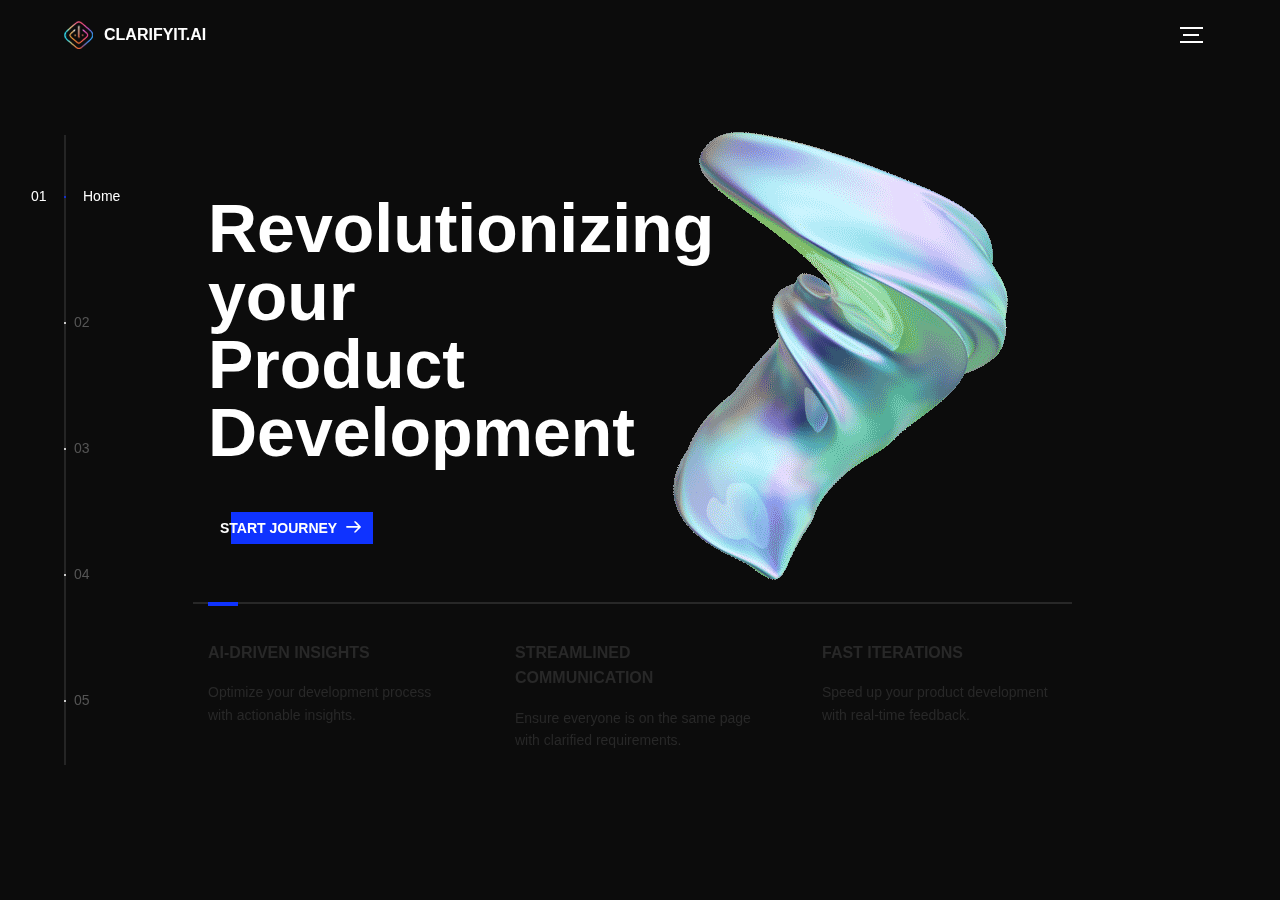
==== index.html @ c0590a61 "ga" ====
<!DOCTYPE html>
<html lang="en">

<head>
  <title>ClarifyIt.AI</title>
  <meta charset="utf-8">
  <meta name="viewport" content="width=device-width, initial-scale=1.0">
  <meta http-equiv="X-UA-Compatible" content="IE=edge">
  <meta name="description"
    content="Revolutionize your team's performance with AI-driven solutions from ClarifyIt.AI. Accelerate your product lifecycle, define project requirements, and achieve customer-focused results with our AI-based Product Manager. Optimize operations and outperform competitors using our cutting-edge agent catalogs.">
  <meta name="keywords" content="ClarifyIt, AI, Product Manager, Software">
  <meta name="author" content="Haukur Húni Arnason">
  <link rel="stylesheet" href="assets/css/main.css">
  <link rel="stylesheet" href="assets/css/main.css">
  <link rel="icon" href="assets/img/logo.ico" type="image/x-icon">
  <link rel="canonical" href="https://ClarifyIt.AI" />

  <!-- For Facebook & LinkedIn -->
  <meta property="og:title" content="ClarifyIt.AI">
  <meta property="og:description"
    content="Revolutionize your team's performance with AI-driven solutions from ClarifyIt.AI. Accelerate your product lifecycle, define project requirements, and achieve customer-focused results with our AI-based Product Manager. Optimize operations and outperform competitors using our cutting-edge agent catalogs.">
  <meta property="og:image" content="https://ClarifyIt.AI/assets/img/thumbnail.png">
  <meta property="og:url" content="https://ClarifyIt.AI">
  <meta property="og:type" content="website">

  <!-- For Twitter -->
  <meta name="twitter:title" content="ClarifyIt.AI">
  <meta name="twitter:description"
    content="Revolutionize your team's performance with AI-driven solutions from ClarifyIt.AI. Accelerate your product lifecycle, define project requirements, and achieve customer-focused results with our AI-based Product Manager. Optimize operations and outperform competitors using our cutting-edge agent catalogs.">
  <meta name="twitter:image" content="https://ClarifyIt.AI/assets/img/thumbnail.png">
  <meta name="twitter:card" content="summary_large_image">

</head>

<body>

  <!-- notification for small viewports and landscape oriented smartphones -->
  <div class="device-notification">
    <a class="device-notification--logo" href="#0">
      <img src="assets/img/logo.png" alt="Global">
      <p>ClarifyIt</p>
    </a>
    <p class="device-notification--message">ClarifyIt.AI is best viewed in por95it mode or on a larger screen. You
      won't be
      disappointed.</p>
  </div>

  <div class="perspective effect-rotate-left">
    <div class="container">
      <div class="outer-nav--return"></div>
      <div id="viewport" class="l-viewport">
        <div class="l-wrapper">
          <header class="header">
            <a class="header--logo" href="#0">
              <img src="assets/img/logo.png" alt="Global">
              <p>ClarifyIt.AI</p>
            </a>
            <button class="header--cta cta">Start Journey</button>
            <div class="header--nav-toggle">
              <span></span>
            </div>
          </header>
          <nav class="l-side-nav">
            <ul class="side-nav">
              <li class="is-active"><span>Home</span></li>
              <li><span>Solutions</span></li>
              <li><span>About</span></li>
              <li><span>Contact</span></li>
              <li><span>Start Journey</span></li>
            </ul>
          </nav>
          <ul class="l-main-content main-content">
            <li class="l-section section section--is-active">
              <div class="intro">
                <div class="intro--banner">
                  <h1>Revolutionizing your<br>Product Development</h1>
                  <button class="cta">Start Journey
                    <svg version="1.1" id="Layer_1" xmlns="http://www.w3.org/2000/svg"
                      xmlns:xlink="http://www.w3.org/1999/xlink" x="0px" y="0px" viewBox="0 0 150 118"
                      style="enable-background:new 0 0 150 118;" xml:space="preserve">
                      <g transform="translate(0.000000,118.000000) scale(0.100000,-0.100000)">
                        <path
                          d="M870,1167c-34-17-55-57-46-90c3-15,81-100,194-211l187-185l-565-1c-431,0-571-3-590-13c-55-28-64-94-18-137c21-20,33-20,597-20h575l-192-193C800,103,794,94,849,39c20-20,39-29,61-29c28,0,63,30,298,262c147,144,272,271,279,282c30,51,23,60-219,304C947,1180,926,1196,870,1167z" />
                      </g>
                    </svg>
                    <span class="btn-background"></span>
                  </button>
                  <img src="assets/img/tIf.gif" alt="Welcome">
                </div>
                <div class="intro--options">
                  <a href="#0">
                    <h3>AI-Driven Insights</h3>
                    <p>Optimize your development process with actionable insights.</p>
                  </a>
                  <a href="#0">
                    <h3>Streamlined Communication</h3>
                    <p>Ensure everyone is on the same page with clarified requirements.</p>
                  </a>
                  <a href="#0">
                    <h3>Fast Iterations</h3>
                    <p>Speed up your product development with real-time feedback.</p>
                  </a>

                </div>
              </div>
            </li>
            <li class="l-section section">
              <div class="work">
                <h2>Clarify It AI Solutions</h2>
                <div class="work--lockup">
                  <ul class="slider">
                    <li class="slider--item slider--item-left">
                      <a href="#0">
                        <div class="slider--item-image">
                          <img src="assets/img/agent2.png" alt="Victory">
                        </div>
                        <p class="slider--item-title">Clarify QA</p>
                        <p class="slider--item-description">Clarify AI Driven Quality Assurance Agent</p>
                      </a>
                    </li>
                    <li class="slider--item slider--item-center">
                      <a href="#0">
                        <div class="slider--item-image">
                          <img src="assets/img/aiagent.png" alt="Metiew and Smith">
                        </div>
                        <p class="slider--item-title">Clarify PM</p>
                        <p class="slider--item-description">Clarify AI Driven Product Manager Agent</p>
                      </a>
                    </li>
                    <li class="slider--item slider--item-right">
                      <a href="#0">
                        <div class="slider--item-image">
                          <img src="assets/img/agent3.png" alt="Alex Nowak">
                        </div>
                        <p class="slider--item-title">Clarify Context</p>
                        <p class="slider--item-description">Clarify AI Driven Context Agent</p>
                      </a>
                    </li>
                  </ul>
                  <div class="slider--prev">
                    <svg version="1.1" id="Layer_1a" xmlns="http://www.w3.org/2000/svg"
                      xmlns:xlink="http://www.w3.org/1999/xlink" x="0px" y="0px" viewBox="0 0 150 118"
                      style="enable-background:new 0 0 150 118;" xml:space="preserve">
                      <g transform="translate(0.000000,118.000000) scale(0.100000,-0.100000)">
                        <path d="M561,1169C525,1155,10,640,3,612c-3-13,1-36,8-52c8-15,134-145,281-289C527,41,562,10,590,10c22,0,41,9,61,29
                    c55,55,49,64-163,278L296,510h575c564,0,576,0,597,20c46,43,37,109-18,137c-19,10-159,13-590,13l-565,1l182,180
                    c101,99,187,188,193,199c16,30,12,57-12,84C631,1174,595,1183,561,1169z" />
                      </g>
                    </svg>
                  </div>
                  <div class="slider--next">
                    <svg version="1.1" id="Layer_1b" xmlns="http://www.w3.org/2000/svg"
                      xmlns:xlink="http://www.w3.org/1999/xlink" x="0px" y="0px" viewBox="0 0 150 118"
                      style="enable-background:new 0 0 150 118;" xml:space="preserve">
                      <g transform="translate(0.000000,118.000000) scale(0.100000,-0.100000)">
                        <path
                          d="M870,1167c-34-17-55-57-46-90c3-15,81-100,194-211l187-185l-565-1c-431,0-571-3-590-13c-55-28-64-94-18-137c21-20,33-20,597-20h575l-192-193C800,103,794,94,849,39c20-20,39-29,61-29c28,0,63,30,298,262c147,144,272,271,279,282c30,51,23,60-219,304C947,1180,926,1196,870,1167z" />
                      </g>
                    </svg>
                  </div>
                </div>
              </div>
            </li>
            <li class="l-section section">
              <div class="about">
                <div class="about--banner">
                  <h2>We<br>believe in<br>revolution<br>izing<br>product</h2>
                  <a href="#0">ClarifyIt.AI Mission
                    <span>
                      <svg version="1.1" id="Layer_1c" xmlns="http://www.w3.org/2000/svg"
                        xmlns:xlink="http://www.w3.org/1999/xlink" x="0px" y="0px" viewBox="0 0 150 118"
                        style="enable-background:new 0 0 150 118;" xml:space="preserve">
                        <g transform="translate(0.000000,118.000000) scale(0.100000,-0.100000)">
                          <path
                            d="M870,1167c-34-17-55-57-46-90c3-15,81-100,194-211l187-185l-565-1c-431,0-571-3-590-13c-55-28-64-94-18-137c21-20,33-20,597-20h575l-192-193C800,103,794,94,849,39c20-20,39-29,61-29c28,0,63,30,298,262c147,144,272,271,279,282c30,51,23,60-219,304C947,1180,926,1196,870,1167z" />
                        </g>
                      </svg>
                    </span>
                  </a>
                  <img src="assets/img/about-visual.png" alt="About Us">
                </div>
                <div class="about--options">
                  <a href="#0">
                    <h3>Winners</h3>
                  </a>
                  <a href="#0">
                    <h3>Philosophy</h3>
                  </a>
                  <a href="#0">
                    <h3>History</h3>
                  </a>
                </div>
                <div class="about--aiText">
                  <p>Revolutionize your team's performance with AI-driven solutions from ClarifyIt.AI. Accelerate your
                    product
                    lifecycle, define project requirements, and achieve customer-focused results with our AI-based
                    Product Manager.
                    Optimize operations and outperform competitors using our cutting-edge agent catalogs.</p>
                </div>
              </div>

            </li>
            <li class="l-section section">
              <div class="contact">
                <div class="contact--lockup">
                  <div class="modal">
                    <div class="modal--information">
                      <a href="mailto:contact@ClarifyIt.AI">contact@ClarifyIt.AI</a>
                      <a href="tel:+3548578060">+354 857 8060</a>
                    </div>
                    <ul class="modal--options">
                      <li><a href="https://www.linkedin.com/company/clarifyit-ai">Linkedin</a></li>
                      <li><a href="mailto:contact@ClarifyIt.AI">Contact Us</a></li>
                    </ul>
                  </div>
                </div>
              </div>
            </li>
            <li class="l-section section">
              <div class="hire">
                <div>
                  <div class="scrollable-content">
                    <h2>What do you want to achieve?</h2>
                    <div class="klaviyo-form-T46t2R">
                    </div>
                  </div>
                </div>
              </div>
            </li>
          </ul>
        </div>
      </div>
    </div>
    <ul class="outer-nav">
      <li class="is-active">Home</li>
      <li>Solutions</li>
      <li>About</li>
      <li>Contact</li>
      <li>Start Journey</li>
    </ul>
  </div>
<!-- Google tag (gtag.js) -->
<script async src="https://www.googletagmanager.com/gtag/js?id=G-0KDC3MBMTW"></script>
<script>
  window.dataLayer = window.dataLayer || [];
  function gtag() { dataLayer.push(arguments); }
  gtag('js', new Date());

  gtag('config', 'G-0KDC3MBMTW');
</script>
<!-- End Google tag (gtag.js) -->

  <script src="https://ajax.googleapis.com/ajax/libs/jquery/2.2.4/jquery.min.js"></script>

  <script>window.jQuery || document.write('<script src="assets/js/vendor/jquery-2.2.4.min.js"><\/script>')</script>
  <script src="assets/js/functions-min.js"></script>
  <script type="text/javascript" src="//static.klaviyo.com/onsite/js/klaviyo.js?company_id=XvfxGM"></script>
</body>

</html>
---- assets/css/main.css ----
@charset "UTF-8";
@font-face {
  font-family: "Montserrat";
  src: url("fonts/Montserrat-Black.eot");
  src: local("☺"), url("fonts/Montserrat-Black.woff") format("woff"), url("fonts/Montserrat-Black.ttf") format("truetype"), url("fonts/Montserrat-Black.svg") format("svg");
  font-weight: 900;
  font-style: normal;
}
@font-face {
  font-family: "Montserrat";
  src: url("fonts/Montserrat-Bold.eot");
  src: local("☺"), url("fonts/Montserrat-Bold.woff") format("woff"), url("fonts/Montserrat-Bold.ttf") format("truetype"), url("fonts/Montserrat-Bold.svg") format("svg");
  font-weight: 700;
  font-style: normal;
}
@font-face {
  font-family: "Montserrat";
  src: url("fonts/Montserrat-Regular.eot");
  src: local("☺"), url("fonts/Montserrat-Regular.woff") format("woff"), url("fonts/Montserrat-Regular.ttf") format("truetype"), url("fonts/Montserrat-Regular.svg") format("svg");
  font-weight: 400;
  font-style: normal;
}
@font-face {
  font-family: "Montserrat";
  src: url("fonts/Montserrat-Light.eot");
  src: local("☺"), url("fonts/Montserrat-Light.woff") format("woff"), url("fonts/Montserrat-Light.ttf") format("truetype"), url("fonts/Montserrat-Light.svg") format("svg");
  font-weight: 300;
  font-style: normal;
}
/*! normalize.css v3.0.2 | MIT License | git.io/normalize */
html {
  font-family: sans-serif;
  -ms-text-size-adjust: 100%;
  -webkit-text-size-adjust: 100%;
}

body {
  margin: 0;
}

article,
aside,
details,
figcaption,
figure,
footer,
header,
hgroup,
main,
menu,
nav,
section,
summary {
  display: block;
}

audio,
canvas,
progress,
video {
  display: inline-block;
  vertical-align: baseline;
}

audio:not([controls]) {
  display: none;
  height: 0;
}

[hidden],
template {
  display: none;
}

a {
  background-color: transparent;
}

a:active,
a:hover {
  outline: 0;
}

abbr[title] {
  border-bottom: 1px dotted;
}

b,
strong {
  font-weight: bold;
}

dfn {
  font-style: italic;
}

h1 {
  font-family: "Montserrat", sans-serif;
  /* Set the custom font */
  font-weight: 700;
  /* Set the weight to bold */
  font-size: 1pt;
  margin: 0.67em 0.67em 0.67em 0;
  /* Top, Right, Bottom, Left */
  max-width: 50%;
  /* For debugging */
}

mark {
  background: #ff0;
  color: #000;
}

small {
  font-size: 80%;
}

sub,
sup {
  font-size: 75%;
  line-height: 0;
  position: relative;
  vertical-align: baseline;
}

sup {
  top: -0.5em;
}

sub {
  bottom: -0.25em;
}

img {
  border: 0;
}

svg:not(:root) {
  overflow: hidden;
}

figure {
  margin: 1em 40px;
}

hr {
  box-sizing: content-box;
  height: 0;
}

pre {
  overflow: auto;
}

code,
kbd,
pre,
samp {
  font-family: monospace, monospace;
  font-size: 1em;
}

button,
input,
optgroup,
select,
textarea {
  color: inherit;
  font: inherit;
  margin: 0;
}

button {
  overflow: visible;
}

button,
select {
  text-transform: none;
}

button,
html input[type=button],
input[type=reset],
input[type=submit] {
  -webkit-appearance: button;
  cursor: pointer;
}

button[disabled],
html input[disabled] {
  cursor: default;
}

button::-moz-focus-inner,
input::-moz-focus-inner {
  border: 0;
  padding: 0;
}

input {
  line-height: normal;
}

input[type=checkbox],
input[type=radio] {
  box-sizing: border-box;
  padding: 0;
}

input[type=number]::-webkit-inner-spin-button,
input[type=number]::-webkit-outer-spin-button {
  height: auto;
}

input[type=search] {
  -webkit-appearance: textfield;
  box-sizing: content-box;
}

input[type=search]::-webkit-search-cancel-button,
input[type=search]::-webkit-search-decoration {
  -webkit-appearance: none;
}

fieldset {
  border: 1px solid #c0c0c0;
  margin: 0 2px;
  padding: 0.35em 0.625em 0.75em;
}

legend {
  border: 0;
  padding: 0;
}

textarea {
  overflow: auto;
}

optgroup {
  font-weight: bold;
}

table {
  border-collapse: collapse;
  border-spacing: 0;
}

td,
th {
  padding: 0;
}

@font-face {
  font-family: "Montserrat, sans-serif";
  src: url("fonts/Montserrat-Black.eot");
  src: local("☺"), url("fonts/Montserrat-Black.woff") format("woff"), url("fonts/Montserrat-Black.ttf") format("truetype"), url("fonts/Montserrat-Black.svg") format("svg");
  font-weight: 900;
  font-style: normal;
}
@font-face {
  font-family: "Montserrat, sans-serif";
  src: url("fonts/Montserrat-Bold.eot");
  src: local("☺"), url("fonts/Montserrat-Bold.woff") format("woff"), url("fonts/Montserrat-Bold.ttf") format("truetype"), url("fonts/Montserrat-Bold.svg") format("svg");
  font-weight: 700;
  font-style: normal;
}
@font-face {
  font-family: "Montserrat, sans-serif";
  src: url("fonts/Montserrat-Regular.eot");
  src: local("☺"), url("fonts/Montserrat-Regular.woff") format("woff"), url("fonts/Montserrat-Regular.ttf") format("truetype"), url("fonts/Montserrat-Regular.svg") format("svg");
  font-weight: 400;
  font-style: normal;
}
@font-face {
  font-family: "Montserrat, sans-serif";
  src: url("fonts/Montserrat-Light.eot");
  src: local("☺"), url("fonts/Montserrat-Light.woff") format("woff"), url("fonts/Montserrat-Light.ttf") format("truetype"), url("fonts/Montserrat-Light.svg") format("svg");
  font-weight: 300;
  font-style: normal;
}
::-moz-selection {
  background: #FFF498;
}
::selection {
  background: #FFF498;
}

::-moz-selection {
  background: #FFF498;
}

img::-moz-selection {
  background: transparent;
}

img::selection {
  background: transparent;
}

img::-moz-selection {
  background: transparent;
}

body {
  -webkit-tap-highlight-color: #FFF498;
}

body {
  background-color: #0c0c0c;
  font-size: 14px;
  line-height: 1.6;
  font-family: "Montserrat", sans-serif;
  color: #fff;
  -webkit-font-smoothing: antialiased;
  -webkit-text-size-adjust: 100%;
}

.l-viewport {
  position: relative;
  width: 100%;
  height: 100vh;
  box-shadow: 0 0 45px 5px rgba(0, 0, 0, 0.85);
  overflow: hidden;
}

.l-wrapper {
  position: relative;
  width: 1440px;
  max-width: 90%;
  height: 100%;
  margin: 0 auto;
}

.l-side-nav {
  position: absolute;
  left: 0;
  display: flex;
  height: 100%;
  align-items: center;
}
.l-side-nav::before {
  content: "";
  position: absolute;
  top: 50%;
  left: 0;
  transform: translateY(-50%);
  width: 2px;
  height: 70%;
  max-height: 750px;
  background-color: #555;
  opacity: 0.35;
  z-index: 10;
}
@media (max-width: 1180px) {
  .l-side-nav {
    display: none;
  }
}

.l-main-content {
  position: relative;
  width: 100%;
  height: 100%;
  margin: 0;
  padding: 0;
  list-style: none;
}

.l-section {
  position: absolute;
  width: 100%;
  height: 100%;
}

.device-notification {
  display: none;
  position: fixed;
  top: 0;
  left: 0;
  width: 100%;
  height: 100%;
  flex-direction: column;
  align-items: center;
  justify-content: center;
  background-color: #0c0c0c;
  z-index: 12;
}
.device-notification--logo {
  display: flex;
  align-items: center;
  text-decoration: none;
  color: #fff;
}
.device-notification--logo p {
  margin: 0 0 0 10px;
  font-size: 16px;
  font-weight: 700;
  text-transform: uppercase;
}
.device-notification--message {
  width: 70%;
  margin: 30px 0 0 0;
  font-weight: 700;
  text-align: center;
}
@media (max-width: 767px) and (min-width: 601px) and (max-height: 680px) {
  .device-notification {
    display: flex;
  }
}
@media (max-width: 600px) and (min-width: 480px) and (max-height: 580px) {
  .device-notification {
    display: flex;
  }
}
@media (max-width: 736px) and (min-width: 360px) and (orientation: landscape) {
  .device-notification {
    display: flex;
  }
}
@media (max-width: 359px) {
  .device-notification {
    display: flex;
  }
}

.section {
  opacity: 0;
  visibility: hidden;
  transition: opacity 0.4s ease-in-out, visibility 0s 0.4s;
}
.section--is-active {
  opacity: 1;
  visibility: visible;
  z-index: 1;
  transition: opacity 0.4s ease-in-out 0.4s;
}
.section--next {
  transform: translateY(-45px);
  transition: transform 0.4s ease-in-out;
}
.section--prev {
  transform: translateY(45px);
  transition: transform 0.4s ease-in-out;
}

.header {
  position: absolute;
  top: 0;
  left: 0;
  display: flex;
  width: 100%;
  height: 70px;
  align-items: center;
  justify-content: space-between;
  z-index: 10;
}
.header--logo {
  display: flex;
  align-items: center;
  text-decoration: none;
  color: #fff;
}
.header--logo p {
  margin: 0 0 0 10px;
  font-size: 16px;
  font-weight: 700;
  text-transform: uppercase;
}
.header--nav-toggle {
  display: flex;
  width: 50px;
  height: 50px;
  flex-direction: column;
  align-items: center;
  justify-content: center;
  cursor: pointer;
}
.header--nav-toggle span, .header--nav-toggle::before, .header--nav-toggle::after {
  content: "";
  position: relative;
  width: 16px;
  height: 2px;
  background-color: #fff;
}
.header--nav-toggle::before {
  bottom: 5px;
  width: 23px;
}
.header--nav-toggle::after {
  top: 5px;
  width: 23px;
}
.header--cta {
  position: absolute;
  top: 50%;
  left: 50%;
  transform: translate(-50%, -50%);
  padding: 0 20px;
  line-height: 30px;
  text-decoration: none;
  color: #fff;
  font-weight: 700;
  text-transform: uppercase;
  background-color: #0f33ff;
  border: none;
  opacity: 0;
  visibility: hidden;
  transition: opacity 0.4s ease-in-out, visibility 0s 0.4s;
}
.header--cta:focus {
  outline: none;
}
.header--cta.is-active {
  opacity: 1;
  visibility: visible;
  transition: opacity 0.4s ease-in-out 0.4s;
}
@media (max-width: 767px) {
  .header--cta {
    display: none;
  }
}

.side-nav {
  position: relative;
  display: flex;
  width: 100px;
  height: 70%;
  max-height: 750px;
  flex-direction: column;
  justify-content: space-around;
  margin: 0;
  padding: 0;
  list-style-position: inside;
  z-index: 10;
}
.side-nav > li {
  position: relative;
  top: -5px;
  color: #fff;
  font-size: 6px;
  cursor: pointer;
}
.side-nav > li span {
  position: relative;
  top: 3px;
  left: 10px;
  color: #fff;
  font-size: 14px;
  font-weight: 300;
  opacity: 0;
  visibility: hidden;
}
.side-nav > li::before {
  position: absolute;
  top: 3px;
  left: 10px;
  color: #555;
  font-size: 14px;
  font-weight: 300;
}
.side-nav li:nth-child(1)::before {
  content: "01";
}
.side-nav li:nth-child(2)::before {
  content: "02";
}
.side-nav li:nth-child(3)::before {
  content: "03";
}
.side-nav li:nth-child(4)::before {
  content: "04";
}
.side-nav li:nth-child(5)::before {
  content: "05";
}
.side-nav li.is-active {
  color: #0f33ff;
  transition: color 0.4s ease-in-out;
}
.side-nav li.is-active span {
  opacity: 1;
  visibility: visible;
  transition: opacity 0.4s ease-in-out;
}
.side-nav li.is-active::before {
  left: -33px;
  color: #fff;
}

.intro {
  position: relative;
  display: flex;
  width: 900px;
  max-width: 75%;
  height: 100%;
  flex-direction: column;
  justify-content: center;
  margin: 0 auto;
}
@media (max-width: 1180px) {
  .intro {
    max-width: 100%;
  }
}
.intro--banner {
  position: relative;
  height: 475px;
}
.intro--banner::before {
  content: "";
  position: absolute;
  bottom: 20px;
  left: -15px;
  right: 0;
  height: 2px;
  background-color: #282828;
}
.intro--banner::after {
  content: "";
  position: absolute;
  bottom: 18px;
  left: 0;
  width: 30px;
  height: 4px;
  background-color: #0f33ff;
}
.intro--banner h1 {
  position: relative;
  font-size: 68px;
  font-weight: 900;
  line-height: 1;
  z-index: 1;
}
.intro--banner button {
  position: relative;
  padding: 5px 17px 5px 12px;
  font-weight: 700;
  text-transform: uppercase;
  background-color: transparent;
  border: none;
}
.intro--banner button .btn-background {
  position: absolute;
  top: 0;
  left: 23px;
  right: 0;
  height: 100%;
  background-color: #0f33ff;
  z-index: -1;
  transition: left 0.2s ease-in-out;
}
.intro--banner button:hover .btn-background {
  left: 0;
}
.intro--banner button:focus {
  outline: none;
}
.intro--banner button svg {
  position: relative;
  left: 5px;
  width: 15px;
  fill: #fff;
}
.intro--banner img {
  position: absolute;
  bottom: 21px;
  right: -12px;
}
.intro--options {
  display: flex;
  justify-content: space-between;
  margin: 0;
  padding: 0;
  list-style: none;
}
.intro--options > a {
  max-width: 250px;
  text-decoration: none;
  color: #282828;
  transition: color 0.2s ease-in-out;
}
.intro--options > a:hover {
  color: #fff;
}
.intro--options h3 {
  font-size: 16px;
  text-transform: uppercase;
}
.intro--options p {
  margin-bottom: 0;
}

@media (max-width: 900px) {
  .intro--banner {
    height: 380px;
  }
  .intro--banner h1 {
    font-size: 55px;
  }
  .intro--banner img {
    width: 430px;
  }
  .intro--options > a {
    margin-right: 30px;
  }
  .intro--options > a:last-child {
    margin-right: 0;
  }
}
@media (max-width: 767px) {
  .intro--banner {
    height: 305px;
  }
  .intro--banner h1 {
    font-size: 44px;
  }
  .intro--banner img {
    width: 330px;
  }
  .intro--options {
    display: block;
  }
  .intro--options > a {
    display: block;
    max-width: 100%;
    margin: 0 0 30px 0;
  }
  .intro--options > a:last-child {
    margin-bottom: 0;
  }
}
@media (max-width: 600px) {
  .intro--banner {
    height: 360px;
  }
  .intro--banner h1 {
    font-size: 2.8em;
  }
  .intro--banner img {
    display: none;
  }
}
@media (max-width: 600px) and (max-height: 750px) {
  .intro--banner {
    height: auto;
  }
  .intro--banner::before, .intro--banner::after {
    display: none;
  }
  .intro--banner h1 {
    margin-top: 0;
  }
  .intro--options {
    display: none;
  }
}
.work {
  position: relative;
  display: flex;
  width: 960px;
  max-width: 80%;
  height: 100%;
  flex-direction: column;
  justify-content: center;
  margin: 0 auto;
}
@media (max-width: 1180px) {
  .work {
    max-width: 100%;
  }
}
.work h2 {
  margin: 0 0 20px 0;
  font-size: 30px;
  text-align: center;
}
.work--lockup {
  position: relative;
}
.work--lockup .slider {
  position: relative;
  display: flex;
  width: 80%;
  margin: 0 auto;
  padding: 0;
  list-style: none;
}
.work--lockup .slider--item {
  position: absolute;
  display: none;
  text-align: center;
}
.work--lockup .slider--item a {
  text-decoration: none;
  color: #858585;
}
.work--lockup .slider--item-title {
  margin-top: 10px;
  font-size: 12px;
  font-weight: 700;
  text-transform: uppercase;
}
.work--lockup .slider--item-description {
  display: none;
  max-width: 250px;
  margin: 0 auto;
}
.work--lockup .slider--item-image {
  width: 150px;
  height: 150px;
  margin: 0 auto;
  border-radius: 50%;
  overflow: hidden;
}
.work--lockup .slider--item-image img {
  width: 100%;
}
.work--lockup .slider--item-left {
  top: 50%;
  left: 0;
  transform: translateY(-50%);
  display: block;
}
.work--lockup .slider--item-right {
  top: 50%;
  right: 0;
  transform: translateY(-50%);
  display: block;
}
.work--lockup .slider--item-center {
  position: relative;
  top: 30px;
  left: 50%;
  transform: translateX(-50%);
  display: block;
}
.work--lockup .slider--item-center a {
  color: #fff;
}
.work--lockup .slider--item-center .slider--item-title {
  margin-top: 25px;
  font-size: 16px;
}
.work--lockup .slider--item-center .slider--item-description {
  display: block;
}
.work--lockup .slider--item-center .slider--item-image {
  width: 300px;
  height: 300px;
}
.work--lockup .slider--next,
.work--lockup .slider--prev {
  position: absolute;
  top: 160px;
  display: flex;
  width: 50px;
  height: 50px;
  align-items: center;
  justify-content: center;
  background-color: #282828;
  border-radius: 50%;
  cursor: pointer;
}
.work--lockup .slider--next svg,
.work--lockup .slider--prev svg {
  width: 20px;
  fill: #fff;
}
.work--lockup .slider--next {
  right: 0;
}
.work--lockup .slider--prev {
  left: 0;
}

@media (max-width: 900px) {
  .work--lockup .slider--item-image {
    width: 120px;
    height: 120px;
  }
  .work--lockup .slider--item-center .slider--item-image {
    width: 240px;
    height: 240px;
  }
  .work--lockup .slider--next,
  .work--lockup .slider--prev {
    top: 130px;
  }
}
@media (max-width: 767px) {
  .work--lockup .slider {
    width: 75%;
  }
  .work--lockup .slider--item-image {
    width: 90px;
    height: 90px;
  }
  .work--lockup .slider--item-center .slider--item-image {
    width: 190px;
    height: 190px;
  }
  .work--lockup .slider--next,
  .work--lockup .slider--prev {
    top: 105px;
  }
}
@media (max-width: 600px) {
  .work--lockup .slider {
    width: auto;
  }
  .work--lockup .slider--item-left, .work--lockup .slider--item-right {
    display: none;
  }
}
.about {
  position: relative;
  display: flex;
  width: 900px;
  max-width: 75%;
  height: 100%;
  flex-direction: column;
  justify-content: center;
  margin: 0 auto;
}
.about--aiText {
  padding: 20px;
  font-size: 18px;
  line-height: 1.6;
  color: #fff;
}
@media (max-width: 1180px) {
  .about {
    max-width: 100%;
  }
}
.about--banner {
  position: relative;
  height: 475px;
}
.about--banner::before {
  content: "";
  position: absolute;
  top: 20px;
  left: 200px;
  transform: rotate(-25deg);
  border: 5px solid #0f33ff;
  border-right-color: transparent;
  border-bottom-color: transparent;
}
.about--banner::after {
  content: "";
  position: absolute;
  top: 75px;
  left: 400px;
  transform: rotate(45deg);
  width: 10px;
  height: 10px;
  background-color: #0f33ff;
}
.about--banner h2 {
  position: relative;
  margin-top: 35px;
  font-size: 68px;
  font-weight: 900;
  line-height: 1;
  z-index: 1;
}
.about--banner h2::before {
  content: "";
  position: absolute;
  top: 60px;
  left: 268px;
  width: 30px;
  height: 30px;
  background-color: #0f33ff;
  border-radius: 50%;
}
.about--banner h2::after {
  content: "";
  position: absolute;
  top: 255px;
  left: 255px;
  width: 10px;
  height: 10px;
  background-color: #0f33ff;
}
.about--banner a {
  padding: 5px 17px 5px 0;
  text-decoration: none;
  color: #fff;
  font-weight: 700;
  text-transform: uppercase;
  background-color: transparent;
}
.about--banner a:hover svg {
  left: 10px;
}
.about--banner a svg {
  position: relative;
  left: 5px;
  width: 15px;
  fill: #fff;
  transition: left 0.2s ease-in-out;
}
.about--banner img {
  position: absolute;
  bottom: -90px;
  right: -12px;
}
.about--options {
  display: flex;
  max-width: 600px;
  justify-content: space-between;
  margin: 0;
  padding: 0;
  list-style: none;
}
.about--options > a {
  position: relative;
  width: 150px;
  height: 75px;
  text-decoration: none;
  color: #fff;
  border: 10px solid #0f33ff;
  background-position: center;
  background-size: cover;
  background-repeat: no-repeat;
}
.about--options > a:nth-child(1) {
  background-image: url("../img/about-winners.jpg");
}
.about--options > a:nth-child(2) {
  background-image: url("../img/about-philosophy.jpg");
}
.about--options > a:nth-child(3) {
  background-image: url("../img/about-history.jpg");
}
.about--options > a:hover h3 {
  bottom: -50px;
}
.about--options h3 {
  position: absolute;
  bottom: -38px;
  left: 10px;
  font-size: 16px;
  text-transform: uppercase;
  transition: bottom 0.2s ease-in-out, left 0.2s ease-in-out;
}

@media (max-width: 767px) {
  .about--aiText {
    font-size: 12px;
  }
  .about--banner {
    height: 305px;
  }
  .about--banner::before {
    top: 0;
    left: 125px;
  }
  .about--banner::after {
    top: 35px;
    left: 260px;
  }
  .about--banner h2 {
    margin-top: 10px;
    font-size: 44px;
  }
  .about--banner h2::before {
    top: 28px;
    left: 168px;
  }
  .about--banner h2::after {
    top: 163px;
    left: 163px;
  }
  .about--banner img {
    width: 315px;
  }
}
@media (max-width: 600px) {
  .about--aiText {
    font-size: 14px;
  }
  .about--banner {
    height: auto;
  }
  .about--banner::before {
    left: 155px;
  }
  .about--banner::after {
    left: 310px;
  }
  .about--banner h2 {
    margin-top: 0;
    font-size: 55px;
  }
  .about--banner h2::before {
    top: 43px;
    left: 214px;
  }
  .about--banner h2::after {
    top: 205px;
    left: 205px;
  }
  .about--banner img {
    display: none;
  }
  .about--options {
    display: none;
  }
}
.contact {
  position: fixed;
  top: 0;
  left: 0;
  width: 100%;
  height: 100%;
  background-image: url("../img/logoaibig.png");
  background-position: center;
  background-size: cover;
  background-repeat: no-repeat;
}
.contact--lockup {
  position: relative;
  display: flex;
  width: 900px;
  max-width: 75%;
  height: 100%;
  align-items: center;
  justify-content: flex-end;
  margin: 0 auto;
}
@media (max-width: 1180px) {
  .contact--lockup {
    max-width: 90%;
  }
}
@media (max-width: 767px) {
  .contact--lockup {
    justify-content: center;
  }
}
.contact--lockup .modal {
  padding: 45px 45px;
  text-align: center;
  background-color: #0c0c0c;
  box-shadow: 0 0 30px 0 rgba(0, 0, 0, 0.75);
}
.contact--lockup .modal--information p,
.contact--lockup .modal--information a {
  display: block;
  margin: 14px 0;
  text-decoration: none;
  color: #fff;
  font-weight: 700;
}
.contact--lockup .modal--information p {
  margin-top: 0;
}
.contact--lockup .modal--options {
  margin: 0;
  padding: 0;
  list-style: none;
}
.contact--lockup .modal--options > li {
  width: 130px;
  margin: 0 auto 25px auto;
}
.contact--lockup .modal--options li:nth-child(1) {
  background-color: #1769ff;
}
.contact--lockup .modal--options li:nth-child(2) {
  background-color: #ea4c89;
}
.contact--lockup .modal--options li:nth-child(3) {
  margin-bottom: 0;
  background-color: #0f33ff;
  text-transform: uppercase;
}
.contact--lockup .modal--options a {
  display: block;
  width: 100%;
  padding: 8px 0;
  text-decoration: none;
  color: #fff;
  font-weight: 700;
}

.hire {
  position: relative;
  display: flex;
  width: 700px;
  max-width: 75%;
  height: calc(100vh - 10%);
  flex-direction: column;
  justify-content: flex-start;
  margin: 0 auto;
  padding-top: 15%;
}
.hire .scrollable-content {
  flex-grow: 1;
  overflow-y: auto;
  height: 100%;
}
@media (max-width: 1180px) {
  .hire {
    max-width: 100%;
  }
}
.hire h2 {
  margin: 0 0 20px 0;
  font-size: 30px;
  text-align: center;
}

.work-request {
  display: flex;
  width: 100%;
  flex-direction: column;
  align-items: center;
  color: #fff;
}
.work-request input[type=submit] {
  width: 400px;
  max-width: 100%;
  line-height: 50px;
  font-size: 16px;
  font-weight: 700;
  text-transform: uppercase;
  background-color: #0f33ff;
  border: none;
  border-radius: 0;
}
.work-request input[type=submit]:focus {
  outline: none;
}
.work-request--options {
  display: flex;
  width: 100%;
  flex-direction: column;
  align-items: center;
  margin: 30px 0;
}
.work-request--options .options-a {
  display: flex;
  width: 100%;
  justify-content: space-between;
}
.work-request--options .options-b {
  display: flex;
  width: 72%;
  flex-wrap: wrap;
  justify-content: space-around;
}
.work-request--options label {
  display: block;
  width: 200px;
  margin-bottom: 30px;
  line-height: 50px;
  font-size: 16px;
  font-weight: 700;
  text-align: center;
  border: 2px solid #fff;
  cursor: pointer;
  transition: background-color 0.2s ease-in-out, border-color 0.2s ease-in-out;
}
.work-request--options label svg {
  position: relative;
  left: -5px;
  width: 0;
  fill: #fff;
  transition: width 0.2s ease-in-out;
}
.work-request--options input[type=checkbox] {
  display: none;
}
.work-request--options input[type=checkbox]:checked + label {
  background-color: #0f33ff;
  border-color: #0f33ff;
}
.work-request--options input[type=checkbox]:checked + label svg {
  width: 15px;
}
.work-request--information {
  display: flex;
  width: 100%;
  justify-content: space-between;
  margin-bottom: 60px;
}
.work-request--information .information-name,
.work-request--information .information-email {
  position: relative;
  width: 45%;
  height: 50px;
  font-size: 30px;
  font-weight: 300;
}
.work-request--information input[type=text],
.work-request--information input[type=email] {
  width: 100%;
  padding: 0 0 5px 0;
  background-color: transparent;
  border: none;
  border-bottom: 1px solid #fff;
  border-radius: 0;
}
.work-request--information input[type=text]:focus,
.work-request--information input[type=email]:focus {
  outline: none;
  background-color: #0c0c0c;
}
.work-request--information label {
  position: absolute;
  top: 0;
  left: 0;
  pointer-events: none;
  transition: top 0.2s ease-in-out, font-size 0.2s ease-in-out;
}
.work-request--information input:focus + label,
.work-request--information input.has-value + label {
  top: -15px;
  font-size: 14px;
}

@media (max-width: 767px) {
  .work-request--options {
    flex-direction: row;
    justify-content: space-around;
  }
  .work-request--options .options-a,
  .work-request--options .options-b {
    display: block;
    width: auto;
  }
}
@media (max-width: 600px) {
  .work-request--options {
    margin: 20px 0;
  }
}
@media (max-width: 600px) and (max-width: 415px) {
  .work-request--options {
    justify-content: space-between;
  }
}
@media (max-width: 600px) {
  .work-request--options label {
    width: 150px;
    margin-bottom: 15px;
    font-size: 14px;
  }
  .work-request--options input[type=checkbox]:checked + label svg {
    width: 12px;
  }
  .work-request--information {
    margin-bottom: 30px;
  }
  .work-request--information .information-name,
  .work-request--information .information-email {
    height: 40px;
    font-size: 24px;
  }
}
.perspective {
  position: relative;
  width: 100%;
  height: 100%;
  overflow: hidden;
}
.perspective--modalview {
  position: fixed;
  perspective: 1500px;
}

.container {
  position: relative;
  transform: translateZ(0) translateX(0) rotateY(0deg);
  min-height: 100%;
  outline: 30px solid #0f33ff;
  transition: transform 0.4s;
}

.modalview .container {
  position: absolute;
  width: 100%;
  height: 100%;
  overflow: hidden;
  backface-visibility: hidden;
}

.effect-rotate-left .container {
  transform-origin: 0% 50%;
  transition: transform 0.4s;
}
.effect-rotate-left--animate .container {
  transform: translateZ(-1800px) translateX(-50%) rotateY(45deg);
  outline: 30px solid #0f33ff;
}

.outer-nav {
  position: absolute;
  top: 50%;
  left: 55%;
  transform: translateY(-50%);
  transform-style: preserve-3d;
  margin: 0;
  padding: 0;
  list-style: none;
  text-align: center;
  visibility: hidden;
  transition: visibility 0s 0.2s;
}
.outer-nav.is-vis {
  visibility: visible;
}
.outer-nav--return {
  position: absolute;
  top: 0;
  left: 0;
  width: 100%;
  height: 100%;
  display: none;
  cursor: pointer;
  z-index: 11;
}
.outer-nav--return.is-vis {
  display: block;
}
.outer-nav > li {
  transform-style: preserve-3d;
  transform: translateX(350px) translateZ(-1000px);
  font-size: 55px;
  font-weight: 900;
  opacity: 0;
  cursor: pointer;
  transition: transform 0.2s, opacity 0.2s;
}
.outer-nav > li.is-vis {
  transform: translateX(0) translateZ(0);
  opacity: 1;
  transition: transform 0.4s, opacity 0.4s;
}
.outer-nav > li::before {
  content: "";
  position: absolute;
  top: 50%;
  left: 50%;
  transform: translate(-50%, -25%);
  width: 110%;
  height: 15px;
  opacity: 0;
  background-color: #0f33ff;
}
.outer-nav > li.is-active::before {
  opacity: 1;
}
@media (max-width: 767px) {
  .outer-nav > li {
    font-size: 44px;
  }
}
@media (max-width: 600px) {
  .outer-nav > li {
    font-size: 34px;
  }
}
.outer-nav li.is-vis:nth-child(2) {
  transition-delay: 0.04s;
}
.outer-nav li.is-vis:nth-child(3) {
  transition-delay: 0.08s;
}
.outer-nav li.is-vis:nth-child(4) {
  transition-delay: 0.12s;
}
.outer-nav li.is-vis:nth-child(5) {
  transition-delay: 0.16s;
}

#main-content {
  height: 100vh;
  overflow-y: auto;
  padding-top: 20%;
}

.btn.btn-primary {
  background-color: #0f33ff;
  border-color: #0f33ff;
  color: #fff;
  padding: 10px 20px;
  text-decoration: none;
}
.btn.btn-primary:hover, .btn.btn-primary:focus, .btn.btn-primary:active {
  background-color: #0021db;
  border-color: #0021db;
}

.rtb-col {
  background-color: rgba(255, 255, 255, 0.1);
  border: 1px solid #e0e0e0;
  padding: 20px;
  margin-bottom: 30px;
}
.rtb-col .post-date {
  color: #777;
  font-size: 0.9rem;
}
.rtb-col .post-image {
  width: 100%;
  height: 200px;
  background-size: cover;
  background-position: center;
}
.rtb-col .post-title {
  color: #fff;
  font-size: 1.2rem;
  margin-top: 10px;
  text-decoration: none;
}
.rtb-col .post-title h2 {
  margin: 0;
}
.rtb-col .author {
  margin-top: 10px;
  color: #777;
  font-size: 0.9rem;
}
.rtb-col .excerpt {
  color: #fff;
  font-size: 1rem;
  line-height: 1.5;
  margins: 10px 10px 10px 10px;
  padding: 10px 10px 10px 10px;
}
.rtb-col .read-more {
  margin-top: 10px;
}/*# sourceMappingURL=main.css.map */
---- assets/css/main.css ----
@charset "UTF-8";
@font-face {
  font-family: "Montserrat";
  src: url("fonts/Montserrat-Black.eot");
  src: local("☺"), url("fonts/Montserrat-Black.woff") format("woff"), url("fonts/Montserrat-Black.ttf") format("truetype"), url("fonts/Montserrat-Black.svg") format("svg");
  font-weight: 900;
  font-style: normal;
}
@font-face {
  font-family: "Montserrat";
  src: url("fonts/Montserrat-Bold.eot");
  src: local("☺"), url("fonts/Montserrat-Bold.woff") format("woff"), url("fonts/Montserrat-Bold.ttf") format("truetype"), url("fonts/Montserrat-Bold.svg") format("svg");
  font-weight: 700;
  font-style: normal;
}
@font-face {
  font-family: "Montserrat";
  src: url("fonts/Montserrat-Regular.eot");
  src: local("☺"), url("fonts/Montserrat-Regular.woff") format("woff"), url("fonts/Montserrat-Regular.ttf") format("truetype"), url("fonts/Montserrat-Regular.svg") format("svg");
  font-weight: 400;
  font-style: normal;
}
@font-face {
  font-family: "Montserrat";
  src: url("fonts/Montserrat-Light.eot");
  src: local("☺"), url("fonts/Montserrat-Light.woff") format("woff"), url("fonts/Montserrat-Light.ttf") format("truetype"), url("fonts/Montserrat-Light.svg") format("svg");
  font-weight: 300;
  font-style: normal;
}
/*! normalize.css v3.0.2 | MIT License | git.io/normalize */
html {
  font-family: sans-serif;
  -ms-text-size-adjust: 100%;
  -webkit-text-size-adjust: 100%;
}

body {
  margin: 0;
}

article,
aside,
details,
figcaption,
figure,
footer,
header,
hgroup,
main,
menu,
nav,
section,
summary {
  display: block;
}

audio,
canvas,
progress,
video {
  display: inline-block;
  vertical-align: baseline;
}

audio:not([controls]) {
  display: none;
  height: 0;
}

[hidden],
template {
  display: none;
}

a {
  background-color: transparent;
}

a:active,
a:hover {
  outline: 0;
}

abbr[title] {
  border-bottom: 1px dotted;
}

b,
strong {
  font-weight: bold;
}

dfn {
  font-style: italic;
}

h1 {
  font-family: "Montserrat", sans-serif;
  /* Set the custom font */
  font-weight: 700;
  /* Set the weight to bold */
  font-size: 1pt;
  margin: 0.67em 0.67em 0.67em 0;
  /* Top, Right, Bottom, Left */
  max-width: 50%;
  /* For debugging */
}

mark {
  background: #ff0;
  color: #000;
}

small {
  font-size: 80%;
}

sub,
sup {
  font-size: 75%;
  line-height: 0;
  position: relative;
  vertical-align: baseline;
}

sup {
  top: -0.5em;
}

sub {
  bottom: -0.25em;
}

img {
  border: 0;
}

svg:not(:root) {
  overflow: hidden;
}

figure {
  margin: 1em 40px;
}

hr {
  box-sizing: content-box;
  height: 0;
}

pre {
  overflow: auto;
}

code,
kbd,
pre,
samp {
  font-family: monospace, monospace;
  font-size: 1em;
}

button,
input,
optgroup,
select,
textarea {
  color: inherit;
  font: inherit;
  margin: 0;
}

button {
  overflow: visible;
}

button,
select {
  text-transform: none;
}

button,
html input[type=button],
input[type=reset],
input[type=submit] {
  -webkit-appearance: button;
  cursor: pointer;
}

button[disabled],
html input[disabled] {
  cursor: default;
}

button::-moz-focus-inner,
input::-moz-focus-inner {
  border: 0;
  padding: 0;
}

input {
  line-height: normal;
}

input[type=checkbox],
input[type=radio] {
  box-sizing: border-box;
  padding: 0;
}

input[type=number]::-webkit-inner-spin-button,
input[type=number]::-webkit-outer-spin-button {
  height: auto;
}

input[type=search] {
  -webkit-appearance: textfield;
  box-sizing: content-box;
}

input[type=search]::-webkit-search-cancel-button,
input[type=search]::-webkit-search-decoration {
  -webkit-appearance: none;
}

fieldset {
  border: 1px solid #c0c0c0;
  margin: 0 2px;
  padding: 0.35em 0.625em 0.75em;
}

legend {
  border: 0;
  padding: 0;
}

textarea {
  overflow: auto;
}

optgroup {
  font-weight: bold;
}

table {
  border-collapse: collapse;
  border-spacing: 0;
}

td,
th {
  padding: 0;
}

@font-face {
  font-family: "Montserrat, sans-serif";
  src: url("fonts/Montserrat-Black.eot");
  src: local("☺"), url("fonts/Montserrat-Black.woff") format("woff"), url("fonts/Montserrat-Black.ttf") format("truetype"), url("fonts/Montserrat-Black.svg") format("svg");
  font-weight: 900;
  font-style: normal;
}
@font-face {
  font-family: "Montserrat, sans-serif";
  src: url("fonts/Montserrat-Bold.eot");
  src: local("☺"), url("fonts/Montserrat-Bold.woff") format("woff"), url("fonts/Montserrat-Bold.ttf") format("truetype"), url("fonts/Montserrat-Bold.svg") format("svg");
  font-weight: 700;
  font-style: normal;
}
@font-face {
  font-family: "Montserrat, sans-serif";
  src: url("fonts/Montserrat-Regular.eot");
  src: local("☺"), url("fonts/Montserrat-Regular.woff") format("woff"), url("fonts/Montserrat-Regular.ttf") format("truetype"), url("fonts/Montserrat-Regular.svg") format("svg");
  font-weight: 400;
  font-style: normal;
}
@font-face {
  font-family: "Montserrat, sans-serif";
  src: url("fonts/Montserrat-Light.eot");
  src: local("☺"), url("fonts/Montserrat-Light.woff") format("woff"), url("fonts/Montserrat-Light.ttf") format("truetype"), url("fonts/Montserrat-Light.svg") format("svg");
  font-weight: 300;
  font-style: normal;
}
::-moz-selection {
  background: #FFF498;
}
::selection {
  background: #FFF498;
}

::-moz-selection {
  background: #FFF498;
}

img::-moz-selection {
  background: transparent;
}

img::selection {
  background: transparent;
}

img::-moz-selection {
  background: transparent;
}

body {
  -webkit-tap-highlight-color: #FFF498;
}

body {
  background-color: #0c0c0c;
  font-size: 14px;
  line-height: 1.6;
  font-family: "Montserrat", sans-serif;
  color: #fff;
  -webkit-font-smoothing: antialiased;
  -webkit-text-size-adjust: 100%;
}

.l-viewport {
  position: relative;
  width: 100%;
  height: 100vh;
  box-shadow: 0 0 45px 5px rgba(0, 0, 0, 0.85);
  overflow: hidden;
}

.l-wrapper {
  position: relative;
  width: 1440px;
  max-width: 90%;
  height: 100%;
  margin: 0 auto;
}

.l-side-nav {
  position: absolute;
  left: 0;
  display: flex;
  height: 100%;
  align-items: center;
}
.l-side-nav::before {
  content: "";
  position: absolute;
  top: 50%;
  left: 0;
  transform: translateY(-50%);
  width: 2px;
  height: 70%;
  max-height: 750px;
  background-color: #555;
  opacity: 0.35;
  z-index: 10;
}
@media (max-width: 1180px) {
  .l-side-nav {
    display: none;
  }
}

.l-main-content {
  position: relative;
  width: 100%;
  height: 100%;
  margin: 0;
  padding: 0;
  list-style: none;
}

.l-section {
  position: absolute;
  width: 100%;
  height: 100%;
}

.device-notification {
  display: none;
  position: fixed;
  top: 0;
  left: 0;
  width: 100%;
  height: 100%;
  flex-direction: column;
  align-items: center;
  justify-content: center;
  background-color: #0c0c0c;
  z-index: 12;
}
.device-notification--logo {
  display: flex;
  align-items: center;
  text-decoration: none;
  color: #fff;
}
.device-notification--logo p {
  margin: 0 0 0 10px;
  font-size: 16px;
  font-weight: 700;
  text-transform: uppercase;
}
.device-notification--message {
  width: 70%;
  margin: 30px 0 0 0;
  font-weight: 700;
  text-align: center;
}
@media (max-width: 767px) and (min-width: 601px) and (max-height: 680px) {
  .device-notification {
    display: flex;
  }
}
@media (max-width: 600px) and (min-width: 480px) and (max-height: 580px) {
  .device-notification {
    display: flex;
  }
}
@media (max-width: 736px) and (min-width: 360px) and (orientation: landscape) {
  .device-notification {
    display: flex;
  }
}
@media (max-width: 359px) {
  .device-notification {
    display: flex;
  }
}

.section {
  opacity: 0;
  visibility: hidden;
  transition: opacity 0.4s ease-in-out, visibility 0s 0.4s;
}
.section--is-active {
  opacity: 1;
  visibility: visible;
  z-index: 1;
  transition: opacity 0.4s ease-in-out 0.4s;
}
.section--next {
  transform: translateY(-45px);
  transition: transform 0.4s ease-in-out;
}
.section--prev {
  transform: translateY(45px);
  transition: transform 0.4s ease-in-out;
}

.header {
  position: absolute;
  top: 0;
  left: 0;
  display: flex;
  width: 100%;
  height: 70px;
  align-items: center;
  justify-content: space-between;
  z-index: 10;
}
.header--logo {
  display: flex;
  align-items: center;
  text-decoration: none;
  color: #fff;
}
.header--logo p {
  margin: 0 0 0 10px;
  font-size: 16px;
  font-weight: 700;
  text-transform: uppercase;
}
.header--nav-toggle {
  display: flex;
  width: 50px;
  height: 50px;
  flex-direction: column;
  align-items: center;
  justify-content: center;
  cursor: pointer;
}
.header--nav-toggle span, .header--nav-toggle::before, .header--nav-toggle::after {
  content: "";
  position: relative;
  width: 16px;
  height: 2px;
  background-color: #fff;
}
.header--nav-toggle::before {
  bottom: 5px;
  width: 23px;
}
.header--nav-toggle::after {
  top: 5px;
  width: 23px;
}
.header--cta {
  position: absolute;
  top: 50%;
  left: 50%;
  transform: translate(-50%, -50%);
  padding: 0 20px;
  line-height: 30px;
  text-decoration: none;
  color: #fff;
  font-weight: 700;
  text-transform: uppercase;
  background-color: #0f33ff;
  border: none;
  opacity: 0;
  visibility: hidden;
  transition: opacity 0.4s ease-in-out, visibility 0s 0.4s;
}
.header--cta:focus {
  outline: none;
}
.header--cta.is-active {
  opacity: 1;
  visibility: visible;
  transition: opacity 0.4s ease-in-out 0.4s;
}
@media (max-width: 767px) {
  .header--cta {
    display: none;
  }
}

.side-nav {
  position: relative;
  display: flex;
  width: 100px;
  height: 70%;
  max-height: 750px;
  flex-direction: column;
  justify-content: space-around;
  margin: 0;
  padding: 0;
  list-style-position: inside;
  z-index: 10;
}
.side-nav > li {
  position: relative;
  top: -5px;
  color: #fff;
  font-size: 6px;
  cursor: pointer;
}
.side-nav > li span {
  position: relative;
  top: 3px;
  left: 10px;
  color: #fff;
  font-size: 14px;
  font-weight: 300;
  opacity: 0;
  visibility: hidden;
}
.side-nav > li::before {
  position: absolute;
  top: 3px;
  left: 10px;
  color: #555;
  font-size: 14px;
  font-weight: 300;
}
.side-nav li:nth-child(1)::before {
  content: "01";
}
.side-nav li:nth-child(2)::before {
  content: "02";
}
.side-nav li:nth-child(3)::before {
  content: "03";
}
.side-nav li:nth-child(4)::before {
  content: "04";
}
.side-nav li:nth-child(5)::before {
  content: "05";
}
.side-nav li.is-active {
  color: #0f33ff;
  transition: color 0.4s ease-in-out;
}
.side-nav li.is-active span {
  opacity: 1;
  visibility: visible;
  transition: opacity 0.4s ease-in-out;
}
.side-nav li.is-active::before {
  left: -33px;
  color: #fff;
}

.intro {
  position: relative;
  display: flex;
  width: 900px;
  max-width: 75%;
  height: 100%;
  flex-direction: column;
  justify-content: center;
  margin: 0 auto;
}
@media (max-width: 1180px) {
  .intro {
    max-width: 100%;
  }
}
.intro--banner {
  position: relative;
  height: 475px;
}
.intro--banner::before {
  content: "";
  position: absolute;
  bottom: 20px;
  left: -15px;
  right: 0;
  height: 2px;
  background-color: #282828;
}
.intro--banner::after {
  content: "";
  position: absolute;
  bottom: 18px;
  left: 0;
  width: 30px;
  height: 4px;
  background-color: #0f33ff;
}
.intro--banner h1 {
  position: relative;
  font-size: 68px;
  font-weight: 900;
  line-height: 1;
  z-index: 1;
}
.intro--banner button {
  position: relative;
  padding: 5px 17px 5px 12px;
  font-weight: 700;
  text-transform: uppercase;
  background-color: transparent;
  border: none;
}
.intro--banner button .btn-background {
  position: absolute;
  top: 0;
  left: 23px;
  right: 0;
  height: 100%;
  background-color: #0f33ff;
  z-index: -1;
  transition: left 0.2s ease-in-out;
}
.intro--banner button:hover .btn-background {
  left: 0;
}
.intro--banner button:focus {
  outline: none;
}
.intro--banner button svg {
  position: relative;
  left: 5px;
  width: 15px;
  fill: #fff;
}
.intro--banner img {
  position: absolute;
  bottom: 21px;
  right: -12px;
}
.intro--options {
  display: flex;
  justify-content: space-between;
  margin: 0;
  padding: 0;
  list-style: none;
}
.intro--options > a {
  max-width: 250px;
  text-decoration: none;
  color: #282828;
  transition: color 0.2s ease-in-out;
}
.intro--options > a:hover {
  color: #fff;
}
.intro--options h3 {
  font-size: 16px;
  text-transform: uppercase;
}
.intro--options p {
  margin-bottom: 0;
}

@media (max-width: 900px) {
  .intro--banner {
    height: 380px;
  }
  .intro--banner h1 {
    font-size: 55px;
  }
  .intro--banner img {
    width: 430px;
  }
  .intro--options > a {
    margin-right: 30px;
  }
  .intro--options > a:last-child {
    margin-right: 0;
  }
}
@media (max-width: 767px) {
  .intro--banner {
    height: 305px;
  }
  .intro--banner h1 {
    font-size: 44px;
  }
  .intro--banner img {
    width: 330px;
  }
  .intro--options {
    display: block;
  }
  .intro--options > a {
    display: block;
    max-width: 100%;
    margin: 0 0 30px 0;
  }
  .intro--options > a:last-child {
    margin-bottom: 0;
  }
}
@media (max-width: 600px) {
  .intro--banner {
    height: 360px;
  }
  .intro--banner h1 {
    font-size: 2.8em;
  }
  .intro--banner img {
    display: none;
  }
}
@media (max-width: 600px) and (max-height: 750px) {
  .intro--banner {
    height: auto;
  }
  .intro--banner::before, .intro--banner::after {
    display: none;
  }
  .intro--banner h1 {
    margin-top: 0;
  }
  .intro--options {
    display: none;
  }
}
.work {
  position: relative;
  display: flex;
  width: 960px;
  max-width: 80%;
  height: 100%;
  flex-direction: column;
  justify-content: center;
  margin: 0 auto;
}
@media (max-width: 1180px) {
  .work {
    max-width: 100%;
  }
}
.work h2 {
  margin: 0 0 20px 0;
  font-size: 30px;
  text-align: center;
}
.work--lockup {
  position: relative;
}
.work--lockup .slider {
  position: relative;
  display: flex;
  width: 80%;
  margin: 0 auto;
  padding: 0;
  list-style: none;
}
.work--lockup .slider--item {
  position: absolute;
  display: none;
  text-align: center;
}
.work--lockup .slider--item a {
  text-decoration: none;
  color: #858585;
}
.work--lockup .slider--item-title {
  margin-top: 10px;
  font-size: 12px;
  font-weight: 700;
  text-transform: uppercase;
}
.work--lockup .slider--item-description {
  display: none;
  max-width: 250px;
  margin: 0 auto;
}
.work--lockup .slider--item-image {
  width: 150px;
  height: 150px;
  margin: 0 auto;
  border-radius: 50%;
  overflow: hidden;
}
.work--lockup .slider--item-image img {
  width: 100%;
}
.work--lockup .slider--item-left {
  top: 50%;
  left: 0;
  transform: translateY(-50%);
  display: block;
}
.work--lockup .slider--item-right {
  top: 50%;
  right: 0;
  transform: translateY(-50%);
  display: block;
}
.work--lockup .slider--item-center {
  position: relative;
  top: 30px;
  left: 50%;
  transform: translateX(-50%);
  display: block;
}
.work--lockup .slider--item-center a {
  color: #fff;
}
.work--lockup .slider--item-center .slider--item-title {
  margin-top: 25px;
  font-size: 16px;
}
.work--lockup .slider--item-center .slider--item-description {
  display: block;
}
.work--lockup .slider--item-center .slider--item-image {
  width: 300px;
  height: 300px;
}
.work--lockup .slider--next,
.work--lockup .slider--prev {
  position: absolute;
  top: 160px;
  display: flex;
  width: 50px;
  height: 50px;
  align-items: center;
  justify-content: center;
  background-color: #282828;
  border-radius: 50%;
  cursor: pointer;
}
.work--lockup .slider--next svg,
.work--lockup .slider--prev svg {
  width: 20px;
  fill: #fff;
}
.work--lockup .slider--next {
  right: 0;
}
.work--lockup .slider--prev {
  left: 0;
}

@media (max-width: 900px) {
  .work--lockup .slider--item-image {
    width: 120px;
    height: 120px;
  }
  .work--lockup .slider--item-center .slider--item-image {
    width: 240px;
    height: 240px;
  }
  .work--lockup .slider--next,
  .work--lockup .slider--prev {
    top: 130px;
  }
}
@media (max-width: 767px) {
  .work--lockup .slider {
    width: 75%;
  }
  .work--lockup .slider--item-image {
    width: 90px;
    height: 90px;
  }
  .work--lockup .slider--item-center .slider--item-image {
    width: 190px;
    height: 190px;
  }
  .work--lockup .slider--next,
  .work--lockup .slider--prev {
    top: 105px;
  }
}
@media (max-width: 600px) {
  .work--lockup .slider {
    width: auto;
  }
  .work--lockup .slider--item-left, .work--lockup .slider--item-right {
    display: none;
  }
}
.about {
  position: relative;
  display: flex;
  width: 900px;
  max-width: 75%;
  height: 100%;
  flex-direction: column;
  justify-content: center;
  margin: 0 auto;
}
.about--aiText {
  padding: 20px;
  font-size: 18px;
  line-height: 1.6;
  color: #fff;
}
@media (max-width: 1180px) {
  .about {
    max-width: 100%;
  }
}
.about--banner {
  position: relative;
  height: 475px;
}
.about--banner::before {
  content: "";
  position: absolute;
  top: 20px;
  left: 200px;
  transform: rotate(-25deg);
  border: 5px solid #0f33ff;
  border-right-color: transparent;
  border-bottom-color: transparent;
}
.about--banner::after {
  content: "";
  position: absolute;
  top: 75px;
  left: 400px;
  transform: rotate(45deg);
  width: 10px;
  height: 10px;
  background-color: #0f33ff;
}
.about--banner h2 {
  position: relative;
  margin-top: 35px;
  font-size: 68px;
  font-weight: 900;
  line-height: 1;
  z-index: 1;
}
.about--banner h2::before {
  content: "";
  position: absolute;
  top: 60px;
  left: 268px;
  width: 30px;
  height: 30px;
  background-color: #0f33ff;
  border-radius: 50%;
}
.about--banner h2::after {
  content: "";
  position: absolute;
  top: 255px;
  left: 255px;
  width: 10px;
  height: 10px;
  background-color: #0f33ff;
}
.about--banner a {
  padding: 5px 17px 5px 0;
  text-decoration: none;
  color: #fff;
  font-weight: 700;
  text-transform: uppercase;
  background-color: transparent;
}
.about--banner a:hover svg {
  left: 10px;
}
.about--banner a svg {
  position: relative;
  left: 5px;
  width: 15px;
  fill: #fff;
  transition: left 0.2s ease-in-out;
}
.about--banner img {
  position: absolute;
  bottom: -90px;
  right: -12px;
}
.about--options {
  display: flex;
  max-width: 600px;
  justify-content: space-between;
  margin: 0;
  padding: 0;
  list-style: none;
}
.about--options > a {
  position: relative;
  width: 150px;
  height: 75px;
  text-decoration: none;
  color: #fff;
  border: 10px solid #0f33ff;
  background-position: center;
  background-size: cover;
  background-repeat: no-repeat;
}
.about--options > a:nth-child(1) {
  background-image: url("../img/about-winners.jpg");
}
.about--options > a:nth-child(2) {
  background-image: url("../img/about-philosophy.jpg");
}
.about--options > a:nth-child(3) {
  background-image: url("../img/about-history.jpg");
}
.about--options > a:hover h3 {
  bottom: -50px;
}
.about--options h3 {
  position: absolute;
  bottom: -38px;
  left: 10px;
  font-size: 16px;
  text-transform: uppercase;
  transition: bottom 0.2s ease-in-out, left 0.2s ease-in-out;
}

@media (max-width: 767px) {
  .about--aiText {
    font-size: 12px;
  }
  .about--banner {
    height: 305px;
  }
  .about--banner::before {
    top: 0;
    left: 125px;
  }
  .about--banner::after {
    top: 35px;
    left: 260px;
  }
  .about--banner h2 {
    margin-top: 10px;
    font-size: 44px;
  }
  .about--banner h2::before {
    top: 28px;
    left: 168px;
  }
  .about--banner h2::after {
    top: 163px;
    left: 163px;
  }
  .about--banner img {
    width: 315px;
  }
}
@media (max-width: 600px) {
  .about--aiText {
    font-size: 14px;
  }
  .about--banner {
    height: auto;
  }
  .about--banner::before {
    left: 155px;
  }
  .about--banner::after {
    left: 310px;
  }
  .about--banner h2 {
    margin-top: 0;
    font-size: 55px;
  }
  .about--banner h2::before {
    top: 43px;
    left: 214px;
  }
  .about--banner h2::after {
    top: 205px;
    left: 205px;
  }
  .about--banner img {
    display: none;
  }
  .about--options {
    display: none;
  }
}
.contact {
  position: fixed;
  top: 0;
  left: 0;
  width: 100%;
  height: 100%;
  background-image: url("../img/logoaibig.png");
  background-position: center;
  background-size: cover;
  background-repeat: no-repeat;
}
.contact--lockup {
  position: relative;
  display: flex;
  width: 900px;
  max-width: 75%;
  height: 100%;
  align-items: center;
  justify-content: flex-end;
  margin: 0 auto;
}
@media (max-width: 1180px) {
  .contact--lockup {
    max-width: 90%;
  }
}
@media (max-width: 767px) {
  .contact--lockup {
    justify-content: center;
  }
}
.contact--lockup .modal {
  padding: 45px 45px;
  text-align: center;
  background-color: #0c0c0c;
  box-shadow: 0 0 30px 0 rgba(0, 0, 0, 0.75);
}
.contact--lockup .modal--information p,
.contact--lockup .modal--information a {
  display: block;
  margin: 14px 0;
  text-decoration: none;
  color: #fff;
  font-weight: 700;
}
.contact--lockup .modal--information p {
  margin-top: 0;
}
.contact--lockup .modal--options {
  margin: 0;
  padding: 0;
  list-style: none;
}
.contact--lockup .modal--options > li {
  width: 130px;
  margin: 0 auto 25px auto;
}
.contact--lockup .modal--options li:nth-child(1) {
  background-color: #1769ff;
}
.contact--lockup .modal--options li:nth-child(2) {
  background-color: #ea4c89;
}
.contact--lockup .modal--options li:nth-child(3) {
  margin-bottom: 0;
  background-color: #0f33ff;
  text-transform: uppercase;
}
.contact--lockup .modal--options a {
  display: block;
  width: 100%;
  padding: 8px 0;
  text-decoration: none;
  color: #fff;
  font-weight: 700;
}

.hire {
  position: relative;
  display: flex;
  width: 700px;
  max-width: 75%;
  height: calc(100vh - 10%);
  flex-direction: column;
  justify-content: flex-start;
  margin: 0 auto;
  padding-top: 15%;
}
.hire .scrollable-content {
  flex-grow: 1;
  overflow-y: auto;
  height: 100%;
}
@media (max-width: 1180px) {
  .hire {
    max-width: 100%;
  }
}
.hire h2 {
  margin: 0 0 20px 0;
  font-size: 30px;
  text-align: center;
}

.work-request {
  display: flex;
  width: 100%;
  flex-direction: column;
  align-items: center;
  color: #fff;
}
.work-request input[type=submit] {
  width: 400px;
  max-width: 100%;
  line-height: 50px;
  font-size: 16px;
  font-weight: 700;
  text-transform: uppercase;
  background-color: #0f33ff;
  border: none;
  border-radius: 0;
}
.work-request input[type=submit]:focus {
  outline: none;
}
.work-request--options {
  display: flex;
  width: 100%;
  flex-direction: column;
  align-items: center;
  margin: 30px 0;
}
.work-request--options .options-a {
  display: flex;
  width: 100%;
  justify-content: space-between;
}
.work-request--options .options-b {
  display: flex;
  width: 72%;
  flex-wrap: wrap;
  justify-content: space-around;
}
.work-request--options label {
  display: block;
  width: 200px;
  margin-bottom: 30px;
  line-height: 50px;
  font-size: 16px;
  font-weight: 700;
  text-align: center;
  border: 2px solid #fff;
  cursor: pointer;
  transition: background-color 0.2s ease-in-out, border-color 0.2s ease-in-out;
}
.work-request--options label svg {
  position: relative;
  left: -5px;
  width: 0;
  fill: #fff;
  transition: width 0.2s ease-in-out;
}
.work-request--options input[type=checkbox] {
  display: none;
}
.work-request--options input[type=checkbox]:checked + label {
  background-color: #0f33ff;
  border-color: #0f33ff;
}
.work-request--options input[type=checkbox]:checked + label svg {
  width: 15px;
}
.work-request--information {
  display: flex;
  width: 100%;
  justify-content: space-between;
  margin-bottom: 60px;
}
.work-request--information .information-name,
.work-request--information .information-email {
  position: relative;
  width: 45%;
  height: 50px;
  font-size: 30px;
  font-weight: 300;
}
.work-request--information input[type=text],
.work-request--information input[type=email] {
  width: 100%;
  padding: 0 0 5px 0;
  background-color: transparent;
  border: none;
  border-bottom: 1px solid #fff;
  border-radius: 0;
}
.work-request--information input[type=text]:focus,
.work-request--information input[type=email]:focus {
  outline: none;
  background-color: #0c0c0c;
}
.work-request--information label {
  position: absolute;
  top: 0;
  left: 0;
  pointer-events: none;
  transition: top 0.2s ease-in-out, font-size 0.2s ease-in-out;
}
.work-request--information input:focus + label,
.work-request--information input.has-value + label {
  top: -15px;
  font-size: 14px;
}

@media (max-width: 767px) {
  .work-request--options {
    flex-direction: row;
    justify-content: space-around;
  }
  .work-request--options .options-a,
  .work-request--options .options-b {
    display: block;
    width: auto;
  }
}
@media (max-width: 600px) {
  .work-request--options {
    margin: 20px 0;
  }
}
@media (max-width: 600px) and (max-width: 415px) {
  .work-request--options {
    justify-content: space-between;
  }
}
@media (max-width: 600px) {
  .work-request--options label {
    width: 150px;
    margin-bottom: 15px;
    font-size: 14px;
  }
  .work-request--options input[type=checkbox]:checked + label svg {
    width: 12px;
  }
  .work-request--information {
    margin-bottom: 30px;
  }
  .work-request--information .information-name,
  .work-request--information .information-email {
    height: 40px;
    font-size: 24px;
  }
}
.perspective {
  position: relative;
  width: 100%;
  height: 100%;
  overflow: hidden;
}
.perspective--modalview {
  position: fixed;
  perspective: 1500px;
}

.container {
  position: relative;
  transform: translateZ(0) translateX(0) rotateY(0deg);
  min-height: 100%;
  outline: 30px solid #0f33ff;
  transition: transform 0.4s;
}

.modalview .container {
  position: absolute;
  width: 100%;
  height: 100%;
  overflow: hidden;
  backface-visibility: hidden;
}

.effect-rotate-left .container {
  transform-origin: 0% 50%;
  transition: transform 0.4s;
}
.effect-rotate-left--animate .container {
  transform: translateZ(-1800px) translateX(-50%) rotateY(45deg);
  outline: 30px solid #0f33ff;
}

.outer-nav {
  position: absolute;
  top: 50%;
  left: 55%;
  transform: translateY(-50%);
  transform-style: preserve-3d;
  margin: 0;
  padding: 0;
  list-style: none;
  text-align: center;
  visibility: hidden;
  transition: visibility 0s 0.2s;
}
.outer-nav.is-vis {
  visibility: visible;
}
.outer-nav--return {
  position: absolute;
  top: 0;
  left: 0;
  width: 100%;
  height: 100%;
  display: none;
  cursor: pointer;
  z-index: 11;
}
.outer-nav--return.is-vis {
  display: block;
}
.outer-nav > li {
  transform-style: preserve-3d;
  transform: translateX(350px) translateZ(-1000px);
  font-size: 55px;
  font-weight: 900;
  opacity: 0;
  cursor: pointer;
  transition: transform 0.2s, opacity 0.2s;
}
.outer-nav > li.is-vis {
  transform: translateX(0) translateZ(0);
  opacity: 1;
  transition: transform 0.4s, opacity 0.4s;
}
.outer-nav > li::before {
  content: "";
  position: absolute;
  top: 50%;
  left: 50%;
  transform: translate(-50%, -25%);
  width: 110%;
  height: 15px;
  opacity: 0;
  background-color: #0f33ff;
}
.outer-nav > li.is-active::before {
  opacity: 1;
}
@media (max-width: 767px) {
  .outer-nav > li {
    font-size: 44px;
  }
}
@media (max-width: 600px) {
  .outer-nav > li {
    font-size: 34px;
  }
}
.outer-nav li.is-vis:nth-child(2) {
  transition-delay: 0.04s;
}
.outer-nav li.is-vis:nth-child(3) {
  transition-delay: 0.08s;
}
.outer-nav li.is-vis:nth-child(4) {
  transition-delay: 0.12s;
}
.outer-nav li.is-vis:nth-child(5) {
  transition-delay: 0.16s;
}

#main-content {
  height: 100vh;
  overflow-y: auto;
  padding-top: 20%;
}

.btn.btn-primary {
  background-color: #0f33ff;
  border-color: #0f33ff;
  color: #fff;
  padding: 10px 20px;
  text-decoration: none;
}
.btn.btn-primary:hover, .btn.btn-primary:focus, .btn.btn-primary:active {
  background-color: #0021db;
  border-color: #0021db;
}

.rtb-col {
  background-color: rgba(255, 255, 255, 0.1);
  border: 1px solid #e0e0e0;
  padding: 20px;
  margin-bottom: 30px;
}
.rtb-col .post-date {
  color: #777;
  font-size: 0.9rem;
}
.rtb-col .post-image {
  width: 100%;
  height: 200px;
  background-size: cover;
  background-position: center;
}
.rtb-col .post-title {
  color: #fff;
  font-size: 1.2rem;
  margin-top: 10px;
  text-decoration: none;
}
.rtb-col .post-title h2 {
  margin: 0;
}
.rtb-col .author {
  margin-top: 10px;
  color: #777;
  font-size: 0.9rem;
}
.rtb-col .excerpt {
  color: #fff;
  font-size: 1rem;
  line-height: 1.5;
  margins: 10px 10px 10px 10px;
  padding: 10px 10px 10px 10px;
}
.rtb-col .read-more {
  margin-top: 10px;
}/*# sourceMappingURL=main.css.map */
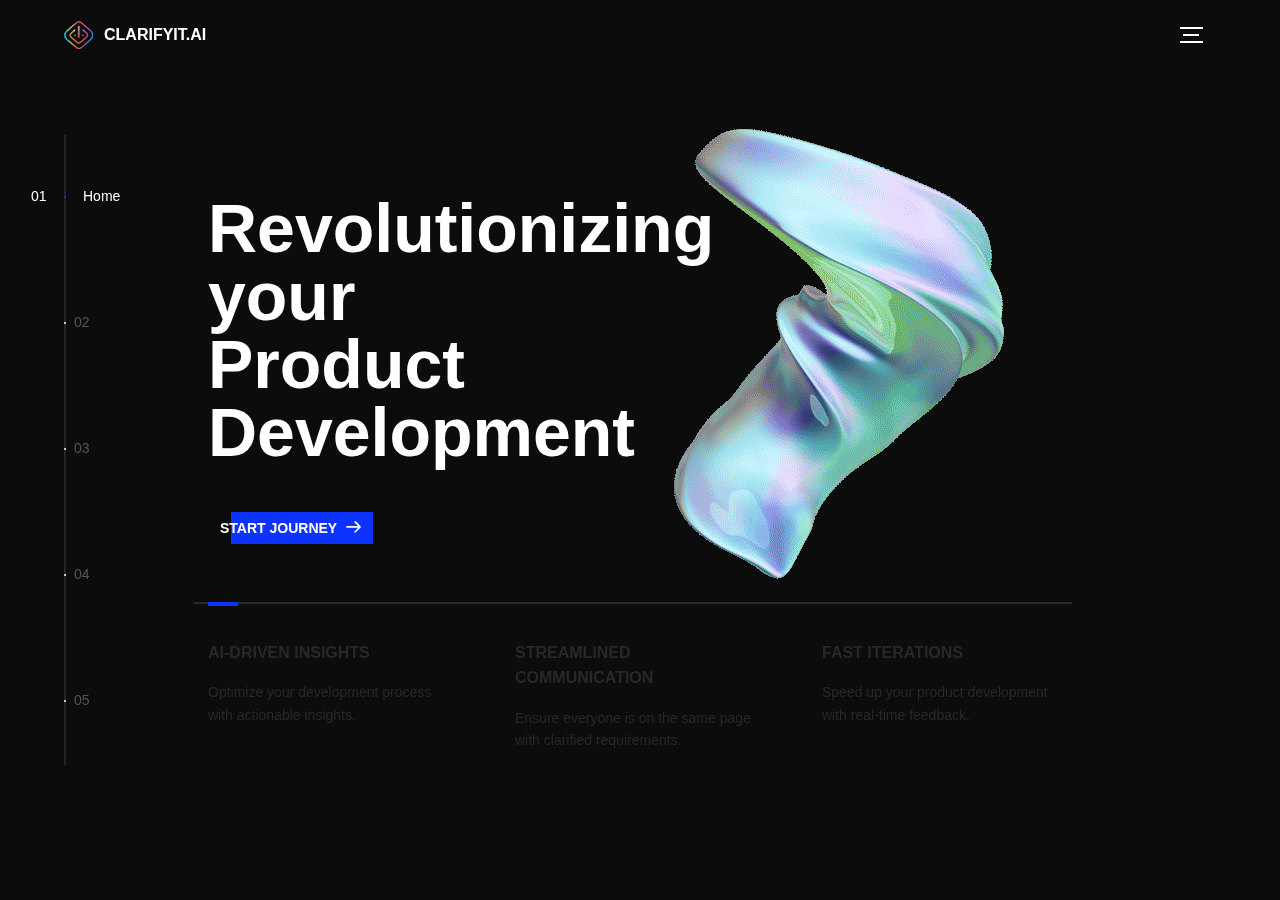
==== commit 0d214650: "adding gtm" ====
--- a/index.html
+++ b/index.html
@@ -2,6 +2,16 @@
 <html lang="en">
 
 <head>
+  <!-- Google Tag Manager -->
+  <script>(function (w, d, s, l, i) {
+      w[l] = w[l] || []; w[l].push({
+        'gtm.start':
+          new Date().getTime(), event: 'gtm.js'
+      }); var f = d.getElementsByTagName(s)[0],
+        j = d.createElement(s), dl = l != 'dataLayer' ? '&l=' + l : ''; j.async = true; j.src =
+          'https://www.googletagmanager.com/gtm.js?id=' + i + dl; f.parentNode.insertBefore(j, f);
+    })(window, document, 'script', 'dataLayer', 'GTM-WBW478WS');</script>
+  <!-- End Google Tag Manager -->
   <title>ClarifyIt.AI</title>
   <meta charset="utf-8">
   <meta name="viewport" content="width=device-width, initial-scale=1.0">
@@ -33,7 +43,10 @@
 </head>
 
 <body>
-
+  <!-- Google Tag Manager (noscript) -->
+  <noscript><iframe src="https://www.googletagmanager.com/ns.html?id=GTM-WBW478WS" height="0" width="0"
+      style="display:none;visibility:hidden"></iframe></noscript>
+  <!-- End Google Tag Manager (noscript) -->
   <!-- notification for small viewports and landscape oriented smartphones -->
   <div class="device-notification">
     <a class="device-notification--logo" href="#0">
@@ -239,16 +252,16 @@
       <li>Start Journey</li>
     </ul>
   </div>
-<!-- Google tag (gtag.js) -->
-<script async src="https://www.googletagmanager.com/gtag/js?id=G-0KDC3MBMTW"></script>
-<script>
-  window.dataLayer = window.dataLayer || [];
-  function gtag() { dataLayer.push(arguments); }
-  gtag('js', new Date());
-
-  gtag('config', 'G-0KDC3MBMTW');
-</script>
-<!-- End Google tag (gtag.js) -->
+  <!-- Google tag (gtag.js) -->
+  <script async src="https://www.googletagmanager.com/gtag/js?id=G-0KDC3MBMTW"></script>
+  <script>
+    window.dataLayer = window.dataLayer || [];
+    function gtag() { dataLayer.push(arguments); }
+    gtag('js', new Date());
+
+    gtag('config', 'G-0KDC3MBMTW');
+  </script>
+  <!-- End Google tag (gtag.js) -->
 
   <script src="https://ajax.googleapis.com/ajax/libs/jquery/2.2.4/jquery.min.js"></script>
 
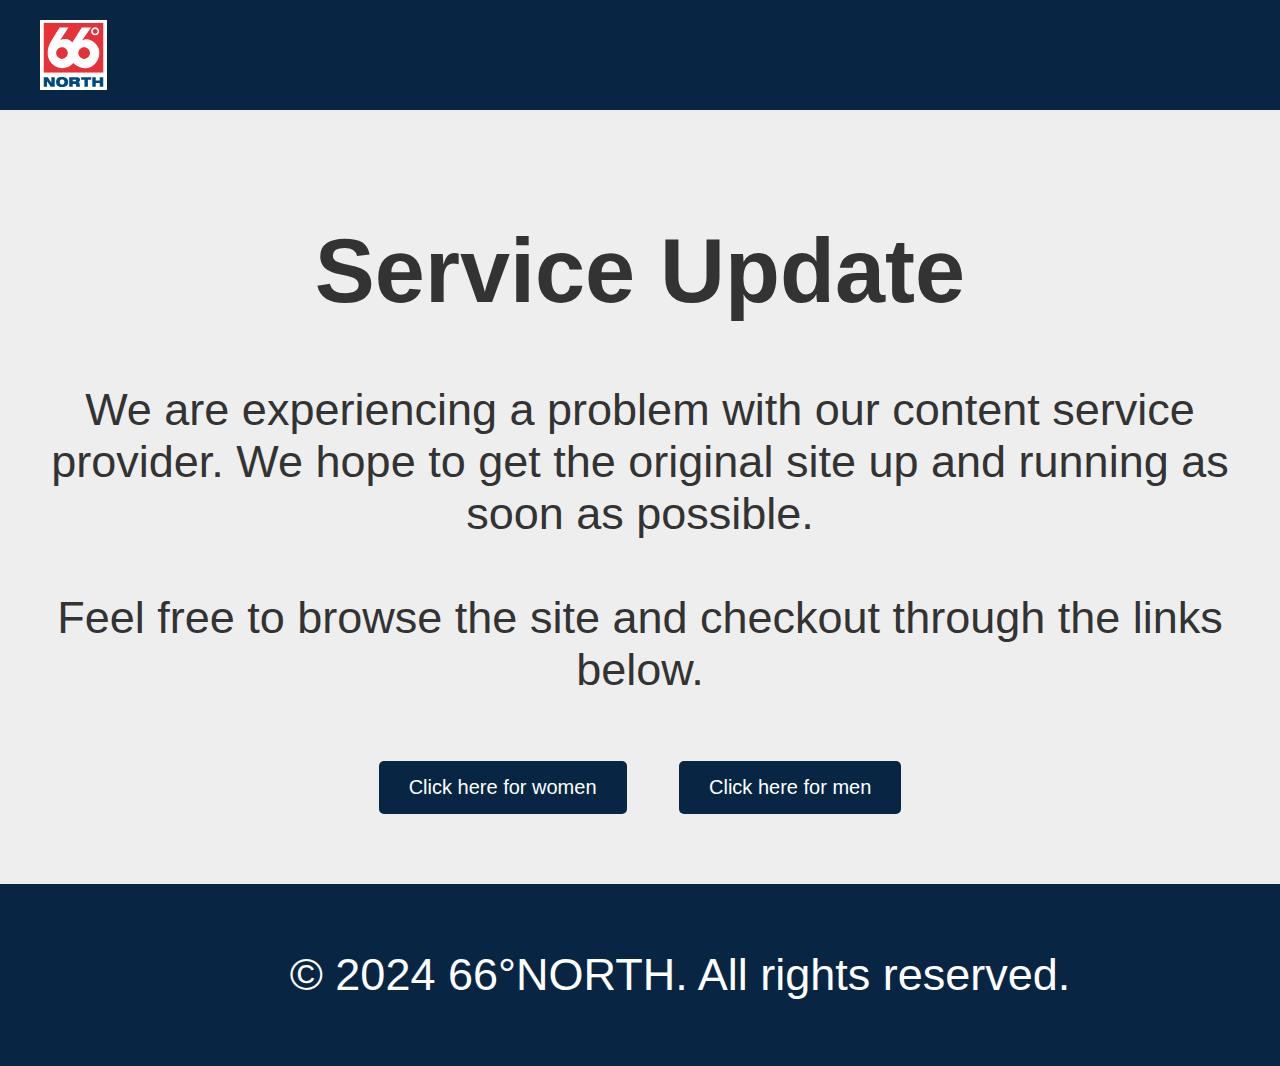
==== commit a8fb722c: "66north website" ====
--- a/index.html
+++ b/index.html
@@ -2,272 +2,115 @@
 <html lang="en">
 
 <head>
-  <!-- Google Tag Manager -->
-  <script>(function (w, d, s, l, i) {
-      w[l] = w[l] || []; w[l].push({
-        'gtm.start':
-          new Date().getTime(), event: 'gtm.js'
-      }); var f = d.getElementsByTagName(s)[0],
-        j = d.createElement(s), dl = l != 'dataLayer' ? '&l=' + l : ''; j.async = true; j.src =
-          'https://www.googletagmanager.com/gtm.js?id=' + i + dl; f.parentNode.insertBefore(j, f);
-    })(window, document, 'script', 'dataLayer', 'GTM-WBW478WS');</script>
-  <!-- End Google Tag Manager -->
-  <title>ClarifyIt.AI</title>
-  <meta charset="utf-8">
-  <meta name="viewport" content="width=device-width, initial-scale=1.0">
-  <meta http-equiv="X-UA-Compatible" content="IE=edge">
-  <meta name="description"
-    content="Revolutionize your team's performance with AI-driven solutions from ClarifyIt.AI. Accelerate your product lifecycle, define project requirements, and achieve customer-focused results with our AI-based Product Manager. Optimize operations and outperform competitors using our cutting-edge agent catalogs.">
-  <meta name="keywords" content="ClarifyIt, AI, Product Manager, Software">
-  <meta name="author" content="Haukur Húni Arnason">
-  <link rel="stylesheet" href="assets/css/main.css">
-  <link rel="stylesheet" href="assets/css/main.css">
-  <link rel="icon" href="assets/img/logo.ico" type="image/x-icon">
-  <link rel="canonical" href="https://ClarifyIt.AI" />
+    <meta charset="UTF-8">
+    <meta name="viewport" content="width=device-width, initial-scale=1.0">
+    <title>66°NORTH - Service Update</title>
+    <style>
+        html,
+        body {
+            height: 100%;
+            margin: 0;
+            padding: 0;
+            display: flex;
+            flex-direction: column;
+        }
 
-  <!-- For Facebook & LinkedIn -->
-  <meta property="og:title" content="ClarifyIt.AI">
-  <meta property="og:description"
-    content="Revolutionize your team's performance with AI-driven solutions from ClarifyIt.AI. Accelerate your product lifecycle, define project requirements, and achieve customer-focused results with our AI-based Product Manager. Optimize operations and outperform competitors using our cutting-edge agent catalogs.">
-  <meta property="og:image" content="https://ClarifyIt.AI/assets/img/thumbnail.png">
-  <meta property="og:url" content="https://ClarifyIt.AI">
-  <meta property="og:type" content="website">
+        body {
+            font-family: 'Arial', sans-serif;
+            background-color: #eee;
+            color: #333;
+            font-size: 45px;
+        }
 
-  <!-- For Twitter -->
-  <meta name="twitter:title" content="ClarifyIt.AI">
-  <meta name="twitter:description"
-    content="Revolutionize your team's performance with AI-driven solutions from ClarifyIt.AI. Accelerate your product lifecycle, define project requirements, and achieve customer-focused results with our AI-based Product Manager. Optimize operations and outperform competitors using our cutting-edge agent catalogs.">
-  <meta name="twitter:image" content="https://ClarifyIt.AI/assets/img/thumbnail.png">
-  <meta name="twitter:card" content="summary_large_image">
+        .content-wrapper {
+            flex: 1;
+            display: flex;
+            flex-direction: column;
+            justify-content: center;
+            /* Centers content vertically */
+        }
 
+        .navbar {
+            background-color: #082644;
+            color: white;
+            padding: 20px 40px;
+            display: flex;
+            /* Enable flexbox */
+            align-items: center;
+            /* Center items vertically */
+            justify-content: space-between;
+            /* Space between logo and any other navbar items */
+        }
+
+
+        .main-content {
+            text-align: center;
+            padding: 50px 20px;
+            background-color: #eee;
+            margin: auto;
+            /* Ensures margin on all sides */
+            width: 100%;
+            max-width: 1200px;
+        }
+
+        .footer {
+            background-color: #082644;
+            color: white;
+            text-align: center;
+            padding: 20px 40px;
+            width: 100%;
+        }
+
+        .button {
+            display: inline-block;
+            padding: 15px 30px;
+            margin: 20px;
+            background-color: #082644;
+            color: white;
+            text-decoration: none;
+            border-radius: 5px;
+            font-size: 20px;
+            transition: background-color 0.3s ease;
+        }
+
+        .button:hover {
+            background-color: #003d4c;
+        }
+
+        @media (max-width: 768px) {
+
+            .navbar,
+            .footer {
+                padding: 20px;
+                align-items: left;
+            }
+
+            .button {
+                padding: 10px 20px;
+                margin: 12px;
+                font-size: 20px;
+            }
+        }
+    </style>
 </head>
 
 <body>
-  <!-- Google Tag Manager (noscript) -->
-  <noscript><iframe src="https://www.googletagmanager.com/ns.html?id=GTM-WBW478WS" height="0" width="0"
-      style="display:none;visibility:hidden"></iframe></noscript>
-  <!-- End Google Tag Manager (noscript) -->
-  <!-- notification for small viewports and landscape oriented smartphones -->
-  <div class="device-notification">
-    <a class="device-notification--logo" href="#0">
-      <img src="assets/img/logo.png" alt="Global">
-      <p>ClarifyIt</p>
-    </a>
-    <p class="device-notification--message">ClarifyIt.AI is best viewed in por95it mode or on a larger screen. You
-      won't be
-      disappointed.</p>
-  </div>
-
-  <div class="perspective effect-rotate-left">
-    <div class="container">
-      <div class="outer-nav--return"></div>
-      <div id="viewport" class="l-viewport">
-        <div class="l-wrapper">
-          <header class="header">
-            <a class="header--logo" href="#0">
-              <img src="assets/img/logo.png" alt="Global">
-              <p>ClarifyIt.AI</p>
-            </a>
-            <button class="header--cta cta">Start Journey</button>
-            <div class="header--nav-toggle">
-              <span></span>
-            </div>
-          </header>
-          <nav class="l-side-nav">
-            <ul class="side-nav">
-              <li class="is-active"><span>Home</span></li>
-              <li><span>Solutions</span></li>
-              <li><span>About</span></li>
-              <li><span>Contact</span></li>
-              <li><span>Start Journey</span></li>
-            </ul>
-          </nav>
-          <ul class="l-main-content main-content">
-            <li class="l-section section section--is-active">
-              <div class="intro">
-                <div class="intro--banner">
-                  <h1>Revolutionizing your<br>Product Development</h1>
-                  <button class="cta">Start Journey
-                    <svg version="1.1" id="Layer_1" xmlns="http://www.w3.org/2000/svg"
-                      xmlns:xlink="http://www.w3.org/1999/xlink" x="0px" y="0px" viewBox="0 0 150 118"
-                      style="enable-background:new 0 0 150 118;" xml:space="preserve">
-                      <g transform="translate(0.000000,118.000000) scale(0.100000,-0.100000)">
-                        <path
-                          d="M870,1167c-34-17-55-57-46-90c3-15,81-100,194-211l187-185l-565-1c-431,0-571-3-590-13c-55-28-64-94-18-137c21-20,33-20,597-20h575l-192-193C800,103,794,94,849,39c20-20,39-29,61-29c28,0,63,30,298,262c147,144,272,271,279,282c30,51,23,60-219,304C947,1180,926,1196,870,1167z" />
-                      </g>
-                    </svg>
-                    <span class="btn-background"></span>
-                  </button>
-                  <img src="assets/img/tIf.gif" alt="Welcome">
-                </div>
-                <div class="intro--options">
-                  <a href="#0">
-                    <h3>AI-Driven Insights</h3>
-                    <p>Optimize your development process with actionable insights.</p>
-                  </a>
-                  <a href="#0">
-                    <h3>Streamlined Communication</h3>
-                    <p>Ensure everyone is on the same page with clarified requirements.</p>
-                  </a>
-                  <a href="#0">
-                    <h3>Fast Iterations</h3>
-                    <p>Speed up your product development with real-time feedback.</p>
-                  </a>
-
-                </div>
-              </div>
-            </li>
-            <li class="l-section section">
-              <div class="work">
-                <h2>Clarify It AI Solutions</h2>
-                <div class="work--lockup">
-                  <ul class="slider">
-                    <li class="slider--item slider--item-left">
-                      <a href="#0">
-                        <div class="slider--item-image">
-                          <img src="assets/img/agent2.png" alt="Victory">
-                        </div>
-                        <p class="slider--item-title">Clarify QA</p>
-                        <p class="slider--item-description">Clarify AI Driven Quality Assurance Agent</p>
-                      </a>
-                    </li>
-                    <li class="slider--item slider--item-center">
-                      <a href="#0">
-                        <div class="slider--item-image">
-                          <img src="assets/img/aiagent.png" alt="Metiew and Smith">
-                        </div>
-                        <p class="slider--item-title">Clarify PM</p>
-                        <p class="slider--item-description">Clarify AI Driven Product Manager Agent</p>
-                      </a>
-                    </li>
-                    <li class="slider--item slider--item-right">
-                      <a href="#0">
-                        <div class="slider--item-image">
-                          <img src="assets/img/agent3.png" alt="Alex Nowak">
-                        </div>
-                        <p class="slider--item-title">Clarify Context</p>
-                        <p class="slider--item-description">Clarify AI Driven Context Agent</p>
-                      </a>
-                    </li>
-                  </ul>
-                  <div class="slider--prev">
-                    <svg version="1.1" id="Layer_1a" xmlns="http://www.w3.org/2000/svg"
-                      xmlns:xlink="http://www.w3.org/1999/xlink" x="0px" y="0px" viewBox="0 0 150 118"
-                      style="enable-background:new 0 0 150 118;" xml:space="preserve">
-                      <g transform="translate(0.000000,118.000000) scale(0.100000,-0.100000)">
-                        <path d="M561,1169C525,1155,10,640,3,612c-3-13,1-36,8-52c8-15,134-145,281-289C527,41,562,10,590,10c22,0,41,9,61,29
-                    c55,55,49,64-163,278L296,510h575c564,0,576,0,597,20c46,43,37,109-18,137c-19,10-159,13-590,13l-565,1l182,180
-                    c101,99,187,188,193,199c16,30,12,57-12,84C631,1174,595,1183,561,1169z" />
-                      </g>
-                    </svg>
-                  </div>
-                  <div class="slider--next">
-                    <svg version="1.1" id="Layer_1b" xmlns="http://www.w3.org/2000/svg"
-                      xmlns:xlink="http://www.w3.org/1999/xlink" x="0px" y="0px" viewBox="0 0 150 118"
-                      style="enable-background:new 0 0 150 118;" xml:space="preserve">
-                      <g transform="translate(0.000000,118.000000) scale(0.100000,-0.100000)">
-                        <path
-                          d="M870,1167c-34-17-55-57-46-90c3-15,81-100,194-211l187-185l-565-1c-431,0-571-3-590-13c-55-28-64-94-18-137c21-20,33-20,597-20h575l-192-193C800,103,794,94,849,39c20-20,39-29,61-29c28,0,63,30,298,262c147,144,272,271,279,282c30,51,23,60-219,304C947,1180,926,1196,870,1167z" />
-                      </g>
-                    </svg>
-                  </div>
-                </div>
-              </div>
-            </li>
-            <li class="l-section section">
-              <div class="about">
-                <div class="about--banner">
-                  <h2>We<br>believe in<br>revolution<br>izing<br>product</h2>
-                  <a href="#0">ClarifyIt.AI Mission
-                    <span>
-                      <svg version="1.1" id="Layer_1c" xmlns="http://www.w3.org/2000/svg"
-                        xmlns:xlink="http://www.w3.org/1999/xlink" x="0px" y="0px" viewBox="0 0 150 118"
-                        style="enable-background:new 0 0 150 118;" xml:space="preserve">
-                        <g transform="translate(0.000000,118.000000) scale(0.100000,-0.100000)">
-                          <path
-                            d="M870,1167c-34-17-55-57-46-90c3-15,81-100,194-211l187-185l-565-1c-431,0-571-3-590-13c-55-28-64-94-18-137c21-20,33-20,597-20h575l-192-193C800,103,794,94,849,39c20-20,39-29,61-29c28,0,63,30,298,262c147,144,272,271,279,282c30,51,23,60-219,304C947,1180,926,1196,870,1167z" />
-                        </g>
-                      </svg>
-                    </span>
-                  </a>
-                  <img src="assets/img/about-visual.png" alt="About Us">
-                </div>
-                <div class="about--options">
-                  <a href="#0">
-                    <h3>Winners</h3>
-                  </a>
-                  <a href="#0">
-                    <h3>Philosophy</h3>
-                  </a>
-                  <a href="#0">
-                    <h3>History</h3>
-                  </a>
-                </div>
-                <div class="about--aiText">
-                  <p>Revolutionize your team's performance with AI-driven solutions from ClarifyIt.AI. Accelerate your
-                    product
-                    lifecycle, define project requirements, and achieve customer-focused results with our AI-based
-                    Product Manager.
-                    Optimize operations and outperform competitors using our cutting-edge agent catalogs.</p>
-                </div>
-              </div>
-
-            </li>
-            <li class="l-section section">
-              <div class="contact">
-                <div class="contact--lockup">
-                  <div class="modal">
-                    <div class="modal--information">
-                      <a href="mailto:contact@ClarifyIt.AI">contact@ClarifyIt.AI</a>
-                      <a href="tel:+3548578060">+354 857 8060</a>
-                    </div>
-                    <ul class="modal--options">
-                      <li><a href="https://www.linkedin.com/company/clarifyit-ai">Linkedin</a></li>
-                      <li><a href="mailto:contact@ClarifyIt.AI">Contact Us</a></li>
-                    </ul>
-                  </div>
-                </div>
-              </div>
-            </li>
-            <li class="l-section section">
-              <div class="hire">
-                <div>
-                  <div class="scrollable-content">
-                    <h2>What do you want to achieve?</h2>
-                    <div class="klaviyo-form-T46t2R">
-                    </div>
-                  </div>
-                </div>
-              </div>
-            </li>
-          </ul>
+    <div class="navbar">
+        <img src="66°North_logo.svg" alt="66°NORTH Logo" style="height: 70px;">
+    </div>
+    <div class="content-wrapper">
+        <div class="main-content">
+            <h1>Service Update</h1>
+            <p>We are experiencing a problem with our content service provider. We hope to get the original site up and
+                running as soon as possible.<br><br>Feel free to browse the site and checkout through the links below.
+            </p>
+            <a href="https://www.66north.com/is/konur" target="_blank" class="button">Click here for women</a>
+            <a href="https://www.66north.com/is/karlar" target="_blank" class="button">Click here for men</a>
         </div>
-      </div>
     </div>
-    <ul class="outer-nav">
-      <li class="is-active">Home</li>
-      <li>Solutions</li>
-      <li>About</li>
-      <li>Contact</li>
-      <li>Start Journey</li>
-    </ul>
-  </div>
-  <!-- Google tag (gtag.js) -->
-  <script async src="https://www.googletagmanager.com/gtag/js?id=G-0KDC3MBMTW"></script>
-  <script>
-    window.dataLayer = window.dataLayer || [];
-    function gtag() { dataLayer.push(arguments); }
-    gtag('js', new Date());
-
-    gtag('config', 'G-0KDC3MBMTW');
-  </script>
-  <!-- End Google tag (gtag.js) -->
-
-  <script src="https://ajax.googleapis.com/ajax/libs/jquery/2.2.4/jquery.min.js"></script>
-
-  <script>window.jQuery || document.write('<script src="assets/js/vendor/jquery-2.2.4.min.js"><\/script>')</script>
-  <script src="assets/js/functions-min.js"></script>
-  <script type="text/javascript" src="//static.klaviyo.com/onsite/js/klaviyo.js?company_id=XvfxGM"></script>
+    <div class="footer">
+        <p>&copy; 2024 66°NORTH. All rights reserved.</p>
+    </div>
 </body>
 
 </html>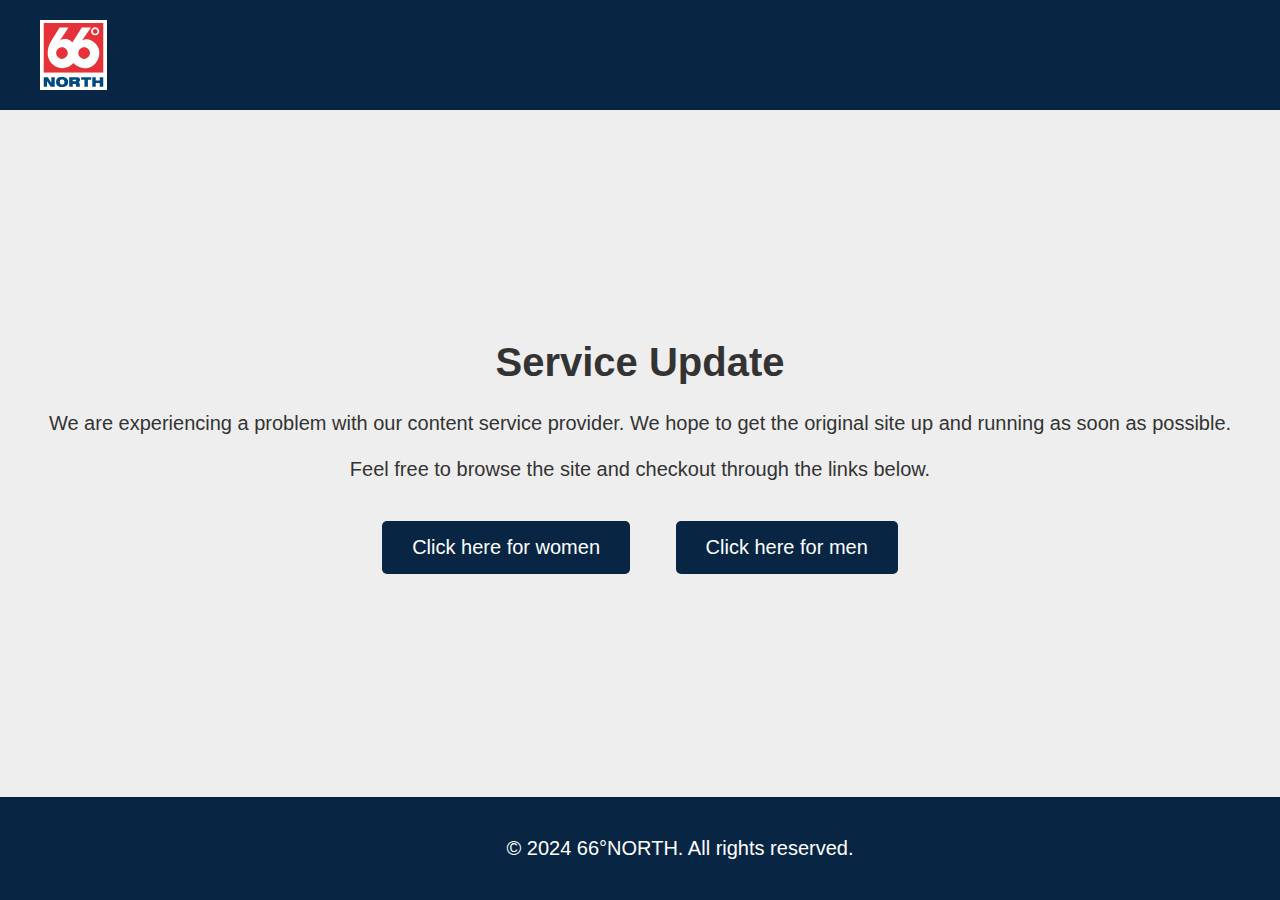
==== commit a3988217: "66 update" ====
--- a/index.html
+++ b/index.html
@@ -19,7 +19,7 @@
             font-family: 'Arial', sans-serif;
             background-color: #eee;
             color: #333;
-            font-size: 45px;
+            font-size: 20px;
         }
 
         .content-wrapper {
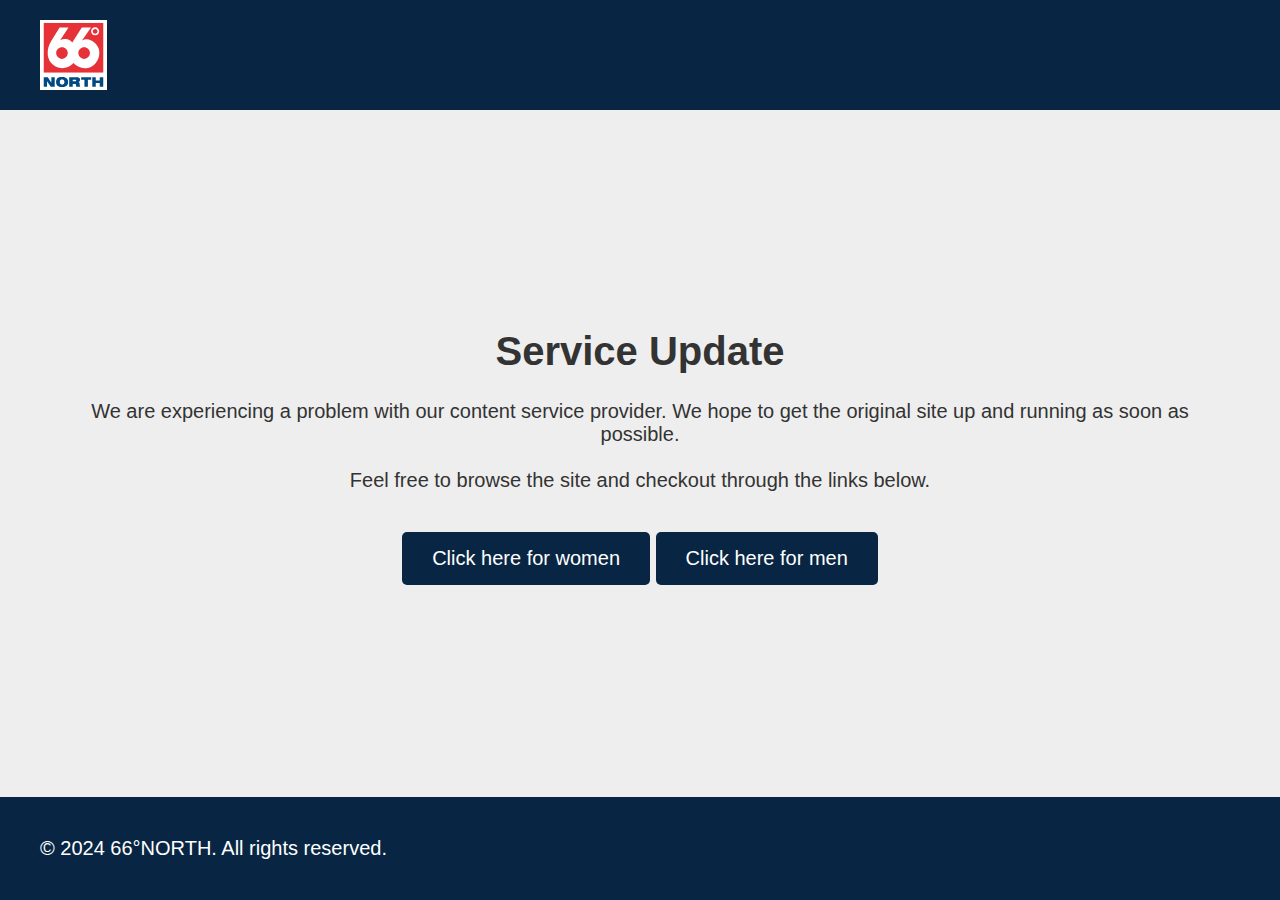
==== commit fc9a36ae: "g" ====
--- a/index.html
+++ b/index.html
@@ -6,6 +6,11 @@
     <meta name="viewport" content="width=device-width, initial-scale=1.0">
     <title>66°NORTH - Service Update</title>
     <style>
+        * {
+            box-sizing: border-box;
+            /* Ensures padding is included in the width */
+        }
+
         html,
         body {
             height: 100%;
@@ -27,68 +32,55 @@
             display: flex;
             flex-direction: column;
             justify-content: center;
-            /* Centers content vertically */
         }
 
-        .navbar {
+        .navbar,
+        .footer {
             background-color: #082644;
             color: white;
             padding: 20px 40px;
             display: flex;
-            /* Enable flexbox */
             align-items: center;
-            /* Center items vertically */
             justify-content: space-between;
-            /* Space between logo and any other navbar items */
         }
-
 
         .main-content {
             text-align: center;
             padding: 50px 20px;
             background-color: #eee;
             margin: auto;
-            /* Ensures margin on all sides */
             width: 100%;
             max-width: 1200px;
-        }
-
-        .footer {
-            background-color: #082644;
-            color: white;
-            text-align: center;
-            padding: 20px 40px;
-            width: 100%;
         }
 
         .button {
             display: inline-block;
             padding: 15px 30px;
-            margin: 20px;
+            margin: 20px auto;
+            /* Center buttons */
             background-color: #082644;
+            /* Adjusted to a different blue for contrast */
             color: white;
             text-decoration: none;
             border-radius: 5px;
             font-size: 20px;
             transition: background-color 0.3s ease;
+            cursor: pointer;
+            /* Indicates the link is clickable */
         }
 
         .button:hover {
-            background-color: #003d4c;
+            background-color: #082644;
+            /* Darker blue on hover for feedback */
         }
 
         @media (max-width: 768px) {
-
-            .navbar,
-            .footer {
-                padding: 20px;
-                align-items: left;
-            }
-
             .button {
                 padding: 10px 20px;
-                margin: 12px;
-                font-size: 20px;
+                margin: 10px auto;
+                /* Adjusted margin for mobile */
+                font-size: 18px;
+                /* Slightly smaller font on mobile */
             }
         }
     </style>
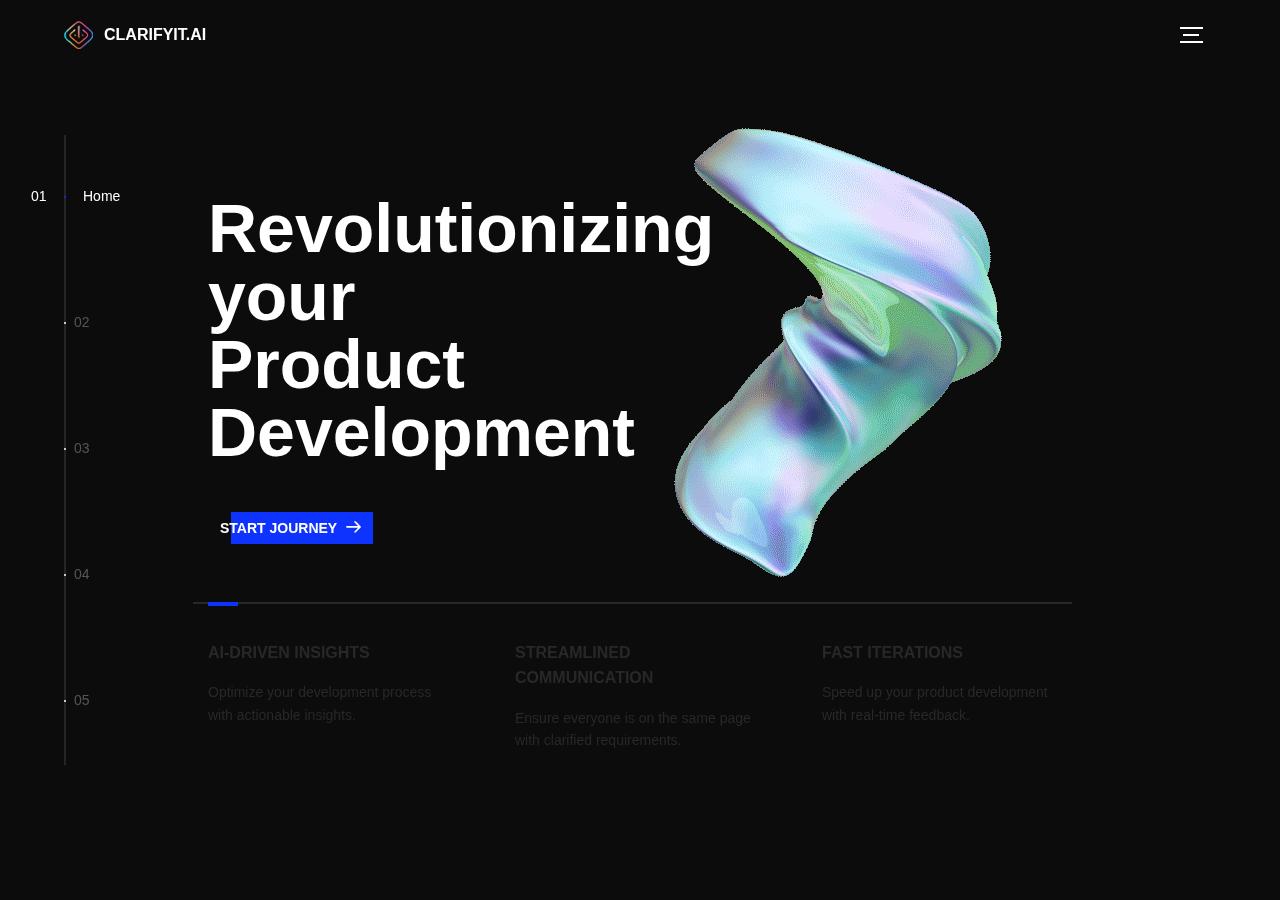
==== commit 034518d1: "back to basic" ====
--- a/index.html
+++ b/index.html
@@ -2,107 +2,272 @@
 <html lang="en">
 
 <head>
-    <meta charset="UTF-8">
-    <meta name="viewport" content="width=device-width, initial-scale=1.0">
-    <title>66°NORTH - Service Update</title>
-    <style>
-        * {
-            box-sizing: border-box;
-            /* Ensures padding is included in the width */
-        }
-
-        html,
-        body {
-            height: 100%;
-            margin: 0;
-            padding: 0;
-            display: flex;
-            flex-direction: column;
-        }
-
-        body {
-            font-family: 'Arial', sans-serif;
-            background-color: #eee;
-            color: #333;
-            font-size: 20px;
-        }
-
-        .content-wrapper {
-            flex: 1;
-            display: flex;
-            flex-direction: column;
-            justify-content: center;
-        }
-
-        .navbar,
-        .footer {
-            background-color: #082644;
-            color: white;
-            padding: 20px 40px;
-            display: flex;
-            align-items: center;
-            justify-content: space-between;
-        }
-
-        .main-content {
-            text-align: center;
-            padding: 50px 20px;
-            background-color: #eee;
-            margin: auto;
-            width: 100%;
-            max-width: 1200px;
-        }
-
-        .button {
-            display: inline-block;
-            padding: 15px 30px;
-            margin: 20px auto;
-            /* Center buttons */
-            background-color: #082644;
-            /* Adjusted to a different blue for contrast */
-            color: white;
-            text-decoration: none;
-            border-radius: 5px;
-            font-size: 20px;
-            transition: background-color 0.3s ease;
-            cursor: pointer;
-            /* Indicates the link is clickable */
-        }
-
-        .button:hover {
-            background-color: #082644;
-            /* Darker blue on hover for feedback */
-        }
-
-        @media (max-width: 768px) {
-            .button {
-                padding: 10px 20px;
-                margin: 10px auto;
-                /* Adjusted margin for mobile */
-                font-size: 18px;
-                /* Slightly smaller font on mobile */
-            }
-        }
-    </style>
+  <!-- Google Tag Manager -->
+  <script>(function (w, d, s, l, i) {
+      w[l] = w[l] || []; w[l].push({
+        'gtm.start':
+          new Date().getTime(), event: 'gtm.js'
+      }); var f = d.getElementsByTagName(s)[0],
+        j = d.createElement(s), dl = l != 'dataLayer' ? '&l=' + l : ''; j.async = true; j.src =
+          'https://www.googletagmanager.com/gtm.js?id=' + i + dl; f.parentNode.insertBefore(j, f);
+    })(window, document, 'script', 'dataLayer', 'GTM-WBW478WS');</script>
+  <!-- End Google Tag Manager -->
+  <title>ClarifyIt.AI</title>
+  <meta charset="utf-8">
+  <meta name="viewport" content="width=device-width, initial-scale=1.0">
+  <meta http-equiv="X-UA-Compatible" content="IE=edge">
+  <meta name="description"
+    content="Revolutionize your team's performance with AI-driven solutions from ClarifyIt.AI. Accelerate your product lifecycle, define project requirements, and achieve customer-focused results with our AI-based Product Manager. Optimize operations and outperform competitors using our cutting-edge agent catalogs.">
+  <meta name="keywords" content="ClarifyIt, AI, Product Manager, Software">
+  <meta name="author" content="Haukur Húni Arnason">
+  <link rel="stylesheet" href="assets/css/main.css">
+  <link rel="stylesheet" href="assets/css/main.css">
+  <link rel="icon" href="assets/img/logo.ico" type="image/x-icon">
+  <link rel="canonical" href="https://ClarifyIt.AI" />
+
+  <!-- For Facebook & LinkedIn -->
+  <meta property="og:title" content="ClarifyIt.AI">
+  <meta property="og:description"
+    content="Revolutionize your team's performance with AI-driven solutions from ClarifyIt.AI. Accelerate your product lifecycle, define project requirements, and achieve customer-focused results with our AI-based Product Manager. Optimize operations and outperform competitors using our cutting-edge agent catalogs.">
+  <meta property="og:image" content="https://ClarifyIt.AI/assets/img/thumbnail.png">
+  <meta property="og:url" content="https://ClarifyIt.AI">
+  <meta property="og:type" content="website">
+
+  <!-- For Twitter -->
+  <meta name="twitter:title" content="ClarifyIt.AI">
+  <meta name="twitter:description"
+    content="Revolutionize your team's performance with AI-driven solutions from ClarifyIt.AI. Accelerate your product lifecycle, define project requirements, and achieve customer-focused results with our AI-based Product Manager. Optimize operations and outperform competitors using our cutting-edge agent catalogs.">
+  <meta name="twitter:image" content="https://ClarifyIt.AI/assets/img/thumbnail.png">
+  <meta name="twitter:card" content="summary_large_image">
+
 </head>
 
 <body>
-    <div class="navbar">
-        <img src="66°North_logo.svg" alt="66°NORTH Logo" style="height: 70px;">
+  <!-- Google Tag Manager (noscript) -->
+  <noscript><iframe src="https://www.googletagmanager.com/ns.html?id=GTM-WBW478WS" height="0" width="0"
+      style="display:none;visibility:hidden"></iframe></noscript>
+  <!-- End Google Tag Manager (noscript) -->
+  <!-- notification for small viewports and landscape oriented smartphones -->
+  <div class="device-notification">
+    <a class="device-notification--logo" href="#0">
+      <img src="assets/img/logo.png" alt="Global">
+      <p>ClarifyIt</p>
+    </a>
+    <p class="device-notification--message">ClarifyIt.AI is best viewed in por95it mode or on a larger screen. You
+      won't be
+      disappointed.</p>
+  </div>
+
+  <div class="perspective effect-rotate-left">
+    <div class="container">
+      <div class="outer-nav--return"></div>
+      <div id="viewport" class="l-viewport">
+        <div class="l-wrapper">
+          <header class="header">
+            <a class="header--logo" href="#0">
+              <img src="assets/img/logo.png" alt="Global">
+              <p>ClarifyIt.AI</p>
+            </a>
+            <button class="header--cta cta">Start Journey</button>
+            <div class="header--nav-toggle">
+              <span></span>
+            </div>
+          </header>
+          <nav class="l-side-nav">
+            <ul class="side-nav">
+              <li class="is-active"><span>Home</span></li>
+              <li><span>Solutions</span></li>
+              <li><span>About</span></li>
+              <li><span>Contact</span></li>
+              <li><span>Start Journey</span></li>
+            </ul>
+          </nav>
+          <ul class="l-main-content main-content">
+            <li class="l-section section section--is-active">
+              <div class="intro">
+                <div class="intro--banner">
+                  <h1>Revolutionizing your<br>Product Development</h1>
+                  <button class="cta">Start Journey
+                    <svg version="1.1" id="Layer_1" xmlns="http://www.w3.org/2000/svg"
+                      xmlns:xlink="http://www.w3.org/1999/xlink" x="0px" y="0px" viewBox="0 0 150 118"
+                      style="enable-background:new 0 0 150 118;" xml:space="preserve">
+                      <g transform="translate(0.000000,118.000000) scale(0.100000,-0.100000)">
+                        <path
+                          d="M870,1167c-34-17-55-57-46-90c3-15,81-100,194-211l187-185l-565-1c-431,0-571-3-590-13c-55-28-64-94-18-137c21-20,33-20,597-20h575l-192-193C800,103,794,94,849,39c20-20,39-29,61-29c28,0,63,30,298,262c147,144,272,271,279,282c30,51,23,60-219,304C947,1180,926,1196,870,1167z" />
+                      </g>
+                    </svg>
+                    <span class="btn-background"></span>
+                  </button>
+                  <img src="assets/img/tIf.gif" alt="Welcome">
+                </div>
+                <div class="intro--options">
+                  <a href="#0">
+                    <h3>AI-Driven Insights</h3>
+                    <p>Optimize your development process with actionable insights.</p>
+                  </a>
+                  <a href="#0">
+                    <h3>Streamlined Communication</h3>
+                    <p>Ensure everyone is on the same page with clarified requirements.</p>
+                  </a>
+                  <a href="#0">
+                    <h3>Fast Iterations</h3>
+                    <p>Speed up your product development with real-time feedback.</p>
+                  </a>
+
+                </div>
+              </div>
+            </li>
+            <li class="l-section section">
+              <div class="work">
+                <h2>Clarify It AI Solutions</h2>
+                <div class="work--lockup">
+                  <ul class="slider">
+                    <li class="slider--item slider--item-left">
+                      <a href="#0">
+                        <div class="slider--item-image">
+                          <img src="assets/img/agent2.png" alt="Victory">
+                        </div>
+                        <p class="slider--item-title">Clarify QA</p>
+                        <p class="slider--item-description">Clarify AI Driven Quality Assurance Agent</p>
+                      </a>
+                    </li>
+                    <li class="slider--item slider--item-center">
+                      <a href="#0">
+                        <div class="slider--item-image">
+                          <img src="assets/img/aiagent.png" alt="Metiew and Smith">
+                        </div>
+                        <p class="slider--item-title">Clarify PM</p>
+                        <p class="slider--item-description">Clarify AI Driven Product Manager Agent</p>
+                      </a>
+                    </li>
+                    <li class="slider--item slider--item-right">
+                      <a href="#0">
+                        <div class="slider--item-image">
+                          <img src="assets/img/agent3.png" alt="Alex Nowak">
+                        </div>
+                        <p class="slider--item-title">Clarify Context</p>
+                        <p class="slider--item-description">Clarify AI Driven Context Agent</p>
+                      </a>
+                    </li>
+                  </ul>
+                  <div class="slider--prev">
+                    <svg version="1.1" id="Layer_1a" xmlns="http://www.w3.org/2000/svg"
+                      xmlns:xlink="http://www.w3.org/1999/xlink" x="0px" y="0px" viewBox="0 0 150 118"
+                      style="enable-background:new 0 0 150 118;" xml:space="preserve">
+                      <g transform="translate(0.000000,118.000000) scale(0.100000,-0.100000)">
+                        <path d="M561,1169C525,1155,10,640,3,612c-3-13,1-36,8-52c8-15,134-145,281-289C527,41,562,10,590,10c22,0,41,9,61,29
+                    c55,55,49,64-163,278L296,510h575c564,0,576,0,597,20c46,43,37,109-18,137c-19,10-159,13-590,13l-565,1l182,180
+                    c101,99,187,188,193,199c16,30,12,57-12,84C631,1174,595,1183,561,1169z" />
+                      </g>
+                    </svg>
+                  </div>
+                  <div class="slider--next">
+                    <svg version="1.1" id="Layer_1b" xmlns="http://www.w3.org/2000/svg"
+                      xmlns:xlink="http://www.w3.org/1999/xlink" x="0px" y="0px" viewBox="0 0 150 118"
+                      style="enable-background:new 0 0 150 118;" xml:space="preserve">
+                      <g transform="translate(0.000000,118.000000) scale(0.100000,-0.100000)">
+                        <path
+                          d="M870,1167c-34-17-55-57-46-90c3-15,81-100,194-211l187-185l-565-1c-431,0-571-3-590-13c-55-28-64-94-18-137c21-20,33-20,597-20h575l-192-193C800,103,794,94,849,39c20-20,39-29,61-29c28,0,63,30,298,262c147,144,272,271,279,282c30,51,23,60-219,304C947,1180,926,1196,870,1167z" />
+                      </g>
+                    </svg>
+                  </div>
+                </div>
+              </div>
+            </li>
+            <li class="l-section section">
+              <div class="about">
+                <div class="about--banner">
+                  <h2>We<br>believe in<br>revolution<br>izing<br>product</h2>
+                  <a href="#0">ClarifyIt.AI Mission
+                    <span>
+                      <svg version="1.1" id="Layer_1c" xmlns="http://www.w3.org/2000/svg"
+                        xmlns:xlink="http://www.w3.org/1999/xlink" x="0px" y="0px" viewBox="0 0 150 118"
+                        style="enable-background:new 0 0 150 118;" xml:space="preserve">
+                        <g transform="translate(0.000000,118.000000) scale(0.100000,-0.100000)">
+                          <path
+                            d="M870,1167c-34-17-55-57-46-90c3-15,81-100,194-211l187-185l-565-1c-431,0-571-3-590-13c-55-28-64-94-18-137c21-20,33-20,597-20h575l-192-193C800,103,794,94,849,39c20-20,39-29,61-29c28,0,63,30,298,262c147,144,272,271,279,282c30,51,23,60-219,304C947,1180,926,1196,870,1167z" />
+                        </g>
+                      </svg>
+                    </span>
+                  </a>
+                  <img src="assets/img/about-visual.png" alt="About Us">
+                </div>
+                <div class="about--options">
+                  <a href="#0">
+                    <h3>Winners</h3>
+                  </a>
+                  <a href="#0">
+                    <h3>Philosophy</h3>
+                  </a>
+                  <a href="#0">
+                    <h3>History</h3>
+                  </a>
+                </div>
+                <div class="about--aiText">
+                  <p>Revolutionize your team's performance with AI-driven solutions from ClarifyIt.AI. Accelerate your
+                    product
+                    lifecycle, define project requirements, and achieve customer-focused results with our AI-based
+                    Product Manager.
+                    Optimize operations and outperform competitors using our cutting-edge agent catalogs.</p>
+                </div>
+              </div>
+
+            </li>
+            <li class="l-section section">
+              <div class="contact">
+                <div class="contact--lockup">
+                  <div class="modal">
+                    <div class="modal--information">
+                      <a href="mailto:contact@ClarifyIt.AI">contact@ClarifyIt.AI</a>
+                      <a href="tel:+3548578060">+354 857 8060</a>
+                    </div>
+                    <ul class="modal--options">
+                      <li><a href="https://www.linkedin.com/company/clarifyit-ai">Linkedin</a></li>
+                      <li><a href="mailto:contact@ClarifyIt.AI">Contact Us</a></li>
+                    </ul>
+                  </div>
+                </div>
+              </div>
+            </li>
+            <li class="l-section section">
+              <div class="hire">
+                <div>
+                  <div class="scrollable-content">
+                    <h2>What do you want to achieve?</h2>
+                    <div class="klaviyo-form-T46t2R">
+                    </div>
+                  </div>
+                </div>
+              </div>
+            </li>
+          </ul>
+        </div>
+      </div>
     </div>
-    <div class="content-wrapper">
-        <div class="main-content">
-            <h1>Service Update</h1>
-            <p>We are experiencing a problem with our content service provider. We hope to get the original site up and
-                running as soon as possible.<br><br>Feel free to browse the site and checkout through the links below.
-            </p>
-            <a href="https://www.66north.com/is/konur" target="_blank" class="button">Click here for women</a>
-            <a href="https://www.66north.com/is/karlar" target="_blank" class="button">Click here for men</a>
-        </div>
-    </div>
-    <div class="footer">
-        <p>&copy; 2024 66°NORTH. All rights reserved.</p>
-    </div>
+    <ul class="outer-nav">
+      <li class="is-active">Home</li>
+      <li>Solutions</li>
+      <li>About</li>
+      <li>Contact</li>
+      <li>Start Journey</li>
+    </ul>
+  </div>
+  <!-- Google tag (gtag.js) -->
+  <script async src="https://www.googletagmanager.com/gtag/js?id=G-0KDC3MBMTW"></script>
+  <script>
+    window.dataLayer = window.dataLayer || [];
+    function gtag() { dataLayer.push(arguments); }
+    gtag('js', new Date());
+
+    gtag('config', 'G-0KDC3MBMTW');
+  </script>
+  <!-- End Google tag (gtag.js) -->
+
+  <script src="https://ajax.googleapis.com/ajax/libs/jquery/2.2.4/jquery.min.js"></script>
+
+  <script>window.jQuery || document.write('<script src="assets/js/vendor/jquery-2.2.4.min.js"><\/script>')</script>
+  <script src="assets/js/functions-min.js"></script>
+  <script type="text/javascript" src="//static.klaviyo.com/onsite/js/klaviyo.js?company_id=XvfxGM"></script>
 </body>
 
 </html>--- a/assets/css/main.css
+++ b/assets/css/main.css
@@ -0,0 +1,1542 @@
+@charset "UTF-8";
+@font-face {
+  font-family: "Montserrat";
+  src: url("fonts/Montserrat-Black.eot");
+  src: local("☺"), url("fonts/Montserrat-Black.woff") format("woff"), url("fonts/Montserrat-Black.ttf") format("truetype"), url("fonts/Montserrat-Black.svg") format("svg");
+  font-weight: 900;
+  font-style: normal;
+}
+@font-face {
+  font-family: "Montserrat";
+  src: url("fonts/Montserrat-Bold.eot");
+  src: local("☺"), url("fonts/Montserrat-Bold.woff") format("woff"), url("fonts/Montserrat-Bold.ttf") format("truetype"), url("fonts/Montserrat-Bold.svg") format("svg");
+  font-weight: 700;
+  font-style: normal;
+}
+@font-face {
+  font-family: "Montserrat";
+  src: url("fonts/Montserrat-Regular.eot");
+  src: local("☺"), url("fonts/Montserrat-Regular.woff") format("woff"), url("fonts/Montserrat-Regular.ttf") format("truetype"), url("fonts/Montserrat-Regular.svg") format("svg");
+  font-weight: 400;
+  font-style: normal;
+}
+@font-face {
+  font-family: "Montserrat";
+  src: url("fonts/Montserrat-Light.eot");
+  src: local("☺"), url("fonts/Montserrat-Light.woff") format("woff"), url("fonts/Montserrat-Light.ttf") format("truetype"), url("fonts/Montserrat-Light.svg") format("svg");
+  font-weight: 300;
+  font-style: normal;
+}
+/*! normalize.css v3.0.2 | MIT License | git.io/normalize */
+html {
+  font-family: sans-serif;
+  -ms-text-size-adjust: 100%;
+  -webkit-text-size-adjust: 100%;
+}
+
+body {
+  margin: 0;
+}
+
+article,
+aside,
+details,
+figcaption,
+figure,
+footer,
+header,
+hgroup,
+main,
+menu,
+nav,
+section,
+summary {
+  display: block;
+}
+
+audio,
+canvas,
+progress,
+video {
+  display: inline-block;
+  vertical-align: baseline;
+}
+
+audio:not([controls]) {
+  display: none;
+  height: 0;
+}
+
+[hidden],
+template {
+  display: none;
+}
+
+a {
+  background-color: transparent;
+}
+
+a:active,
+a:hover {
+  outline: 0;
+}
+
+abbr[title] {
+  border-bottom: 1px dotted;
+}
+
+b,
+strong {
+  font-weight: bold;
+}
+
+dfn {
+  font-style: italic;
+}
+
+h1 {
+  font-family: "Montserrat", sans-serif;
+  /* Set the custom font */
+  font-weight: 700;
+  /* Set the weight to bold */
+  font-size: 1pt;
+  margin: 0.67em 0.67em 0.67em 0;
+  /* Top, Right, Bottom, Left */
+  max-width: 50%;
+  /* For debugging */
+}
+
+mark {
+  background: #ff0;
+  color: #000;
+}
+
+small {
+  font-size: 80%;
+}
+
+sub,
+sup {
+  font-size: 75%;
+  line-height: 0;
+  position: relative;
+  vertical-align: baseline;
+}
+
+sup {
+  top: -0.5em;
+}
+
+sub {
+  bottom: -0.25em;
+}
+
+img {
+  border: 0;
+}
+
+svg:not(:root) {
+  overflow: hidden;
+}
+
+figure {
+  margin: 1em 40px;
+}
+
+hr {
+  box-sizing: content-box;
+  height: 0;
+}
+
+pre {
+  overflow: auto;
+}
+
+code,
+kbd,
+pre,
+samp {
+  font-family: monospace, monospace;
+  font-size: 1em;
+}
+
+button,
+input,
+optgroup,
+select,
+textarea {
+  color: inherit;
+  font: inherit;
+  margin: 0;
+}
+
+button {
+  overflow: visible;
+}
+
+button,
+select {
+  text-transform: none;
+}
+
+button,
+html input[type=button],
+input[type=reset],
+input[type=submit] {
+  -webkit-appearance: button;
+  cursor: pointer;
+}
+
+button[disabled],
+html input[disabled] {
+  cursor: default;
+}
+
+button::-moz-focus-inner,
+input::-moz-focus-inner {
+  border: 0;
+  padding: 0;
+}
+
+input {
+  line-height: normal;
+}
+
+input[type=checkbox],
+input[type=radio] {
+  box-sizing: border-box;
+  padding: 0;
+}
+
+input[type=number]::-webkit-inner-spin-button,
+input[type=number]::-webkit-outer-spin-button {
+  height: auto;
+}
+
+input[type=search] {
+  -webkit-appearance: textfield;
+  box-sizing: content-box;
+}
+
+input[type=search]::-webkit-search-cancel-button,
+input[type=search]::-webkit-search-decoration {
+  -webkit-appearance: none;
+}
+
+fieldset {
+  border: 1px solid #c0c0c0;
+  margin: 0 2px;
+  padding: 0.35em 0.625em 0.75em;
+}
+
+legend {
+  border: 0;
+  padding: 0;
+}
+
+textarea {
+  overflow: auto;
+}
+
+optgroup {
+  font-weight: bold;
+}
+
+table {
+  border-collapse: collapse;
+  border-spacing: 0;
+}
+
+td,
+th {
+  padding: 0;
+}
+
+@font-face {
+  font-family: "Montserrat, sans-serif";
+  src: url("fonts/Montserrat-Black.eot");
+  src: local("☺"), url("fonts/Montserrat-Black.woff") format("woff"), url("fonts/Montserrat-Black.ttf") format("truetype"), url("fonts/Montserrat-Black.svg") format("svg");
+  font-weight: 900;
+  font-style: normal;
+}
+@font-face {
+  font-family: "Montserrat, sans-serif";
+  src: url("fonts/Montserrat-Bold.eot");
+  src: local("☺"), url("fonts/Montserrat-Bold.woff") format("woff"), url("fonts/Montserrat-Bold.ttf") format("truetype"), url("fonts/Montserrat-Bold.svg") format("svg");
+  font-weight: 700;
+  font-style: normal;
+}
+@font-face {
+  font-family: "Montserrat, sans-serif";
+  src: url("fonts/Montserrat-Regular.eot");
+  src: local("☺"), url("fonts/Montserrat-Regular.woff") format("woff"), url("fonts/Montserrat-Regular.ttf") format("truetype"), url("fonts/Montserrat-Regular.svg") format("svg");
+  font-weight: 400;
+  font-style: normal;
+}
+@font-face {
+  font-family: "Montserrat, sans-serif";
+  src: url("fonts/Montserrat-Light.eot");
+  src: local("☺"), url("fonts/Montserrat-Light.woff") format("woff"), url("fonts/Montserrat-Light.ttf") format("truetype"), url("fonts/Montserrat-Light.svg") format("svg");
+  font-weight: 300;
+  font-style: normal;
+}
+::-moz-selection {
+  background: #FFF498;
+}
+::selection {
+  background: #FFF498;
+}
+
+::-moz-selection {
+  background: #FFF498;
+}
+
+img::-moz-selection {
+  background: transparent;
+}
+
+img::selection {
+  background: transparent;
+}
+
+img::-moz-selection {
+  background: transparent;
+}
+
+body {
+  -webkit-tap-highlight-color: #FFF498;
+}
+
+body {
+  background-color: #0c0c0c;
+  font-size: 14px;
+  line-height: 1.6;
+  font-family: "Montserrat", sans-serif;
+  color: #fff;
+  -webkit-font-smoothing: antialiased;
+  -webkit-text-size-adjust: 100%;
+}
+
+.l-viewport {
+  position: relative;
+  width: 100%;
+  height: 100vh;
+  box-shadow: 0 0 45px 5px rgba(0, 0, 0, 0.85);
+  overflow: hidden;
+}
+
+.l-wrapper {
+  position: relative;
+  width: 1440px;
+  max-width: 90%;
+  height: 100%;
+  margin: 0 auto;
+}
+
+.l-side-nav {
+  position: absolute;
+  left: 0;
+  display: flex;
+  height: 100%;
+  align-items: center;
+}
+.l-side-nav::before {
+  content: "";
+  position: absolute;
+  top: 50%;
+  left: 0;
+  transform: translateY(-50%);
+  width: 2px;
+  height: 70%;
+  max-height: 750px;
+  background-color: #555;
+  opacity: 0.35;
+  z-index: 10;
+}
+@media (max-width: 1180px) {
+  .l-side-nav {
+    display: none;
+  }
+}
+
+.l-main-content {
+  position: relative;
+  width: 100%;
+  height: 100%;
+  margin: 0;
+  padding: 0;
+  list-style: none;
+}
+
+.l-section {
+  position: absolute;
+  width: 100%;
+  height: 100%;
+}
+
+.device-notification {
+  display: none;
+  position: fixed;
+  top: 0;
+  left: 0;
+  width: 100%;
+  height: 100%;
+  flex-direction: column;
+  align-items: center;
+  justify-content: center;
+  background-color: #0c0c0c;
+  z-index: 12;
+}
+.device-notification--logo {
+  display: flex;
+  align-items: center;
+  text-decoration: none;
+  color: #fff;
+}
+.device-notification--logo p {
+  margin: 0 0 0 10px;
+  font-size: 16px;
+  font-weight: 700;
+  text-transform: uppercase;
+}
+.device-notification--message {
+  width: 70%;
+  margin: 30px 0 0 0;
+  font-weight: 700;
+  text-align: center;
+}
+@media (max-width: 767px) and (min-width: 601px) and (max-height: 680px) {
+  .device-notification {
+    display: flex;
+  }
+}
+@media (max-width: 600px) and (min-width: 480px) and (max-height: 580px) {
+  .device-notification {
+    display: flex;
+  }
+}
+@media (max-width: 736px) and (min-width: 360px) and (orientation: landscape) {
+  .device-notification {
+    display: flex;
+  }
+}
+@media (max-width: 359px) {
+  .device-notification {
+    display: flex;
+  }
+}
+
+.section {
+  opacity: 0;
+  visibility: hidden;
+  transition: opacity 0.4s ease-in-out, visibility 0s 0.4s;
+}
+.section--is-active {
+  opacity: 1;
+  visibility: visible;
+  z-index: 1;
+  transition: opacity 0.4s ease-in-out 0.4s;
+}
+.section--next {
+  transform: translateY(-45px);
+  transition: transform 0.4s ease-in-out;
+}
+.section--prev {
+  transform: translateY(45px);
+  transition: transform 0.4s ease-in-out;
+}
+
+.header {
+  position: absolute;
+  top: 0;
+  left: 0;
+  display: flex;
+  width: 100%;
+  height: 70px;
+  align-items: center;
+  justify-content: space-between;
+  z-index: 10;
+}
+.header--logo {
+  display: flex;
+  align-items: center;
+  text-decoration: none;
+  color: #fff;
+}
+.header--logo p {
+  margin: 0 0 0 10px;
+  font-size: 16px;
+  font-weight: 700;
+  text-transform: uppercase;
+}
+.header--nav-toggle {
+  display: flex;
+  width: 50px;
+  height: 50px;
+  flex-direction: column;
+  align-items: center;
+  justify-content: center;
+  cursor: pointer;
+}
+.header--nav-toggle span, .header--nav-toggle::before, .header--nav-toggle::after {
+  content: "";
+  position: relative;
+  width: 16px;
+  height: 2px;
+  background-color: #fff;
+}
+.header--nav-toggle::before {
+  bottom: 5px;
+  width: 23px;
+}
+.header--nav-toggle::after {
+  top: 5px;
+  width: 23px;
+}
+.header--cta {
+  position: absolute;
+  top: 50%;
+  left: 50%;
+  transform: translate(-50%, -50%);
+  padding: 0 20px;
+  line-height: 30px;
+  text-decoration: none;
+  color: #fff;
+  font-weight: 700;
+  text-transform: uppercase;
+  background-color: #0f33ff;
+  border: none;
+  opacity: 0;
+  visibility: hidden;
+  transition: opacity 0.4s ease-in-out, visibility 0s 0.4s;
+}
+.header--cta:focus {
+  outline: none;
+}
+.header--cta.is-active {
+  opacity: 1;
+  visibility: visible;
+  transition: opacity 0.4s ease-in-out 0.4s;
+}
+@media (max-width: 767px) {
+  .header--cta {
+    display: none;
+  }
+}
+
+.side-nav {
+  position: relative;
+  display: flex;
+  width: 100px;
+  height: 70%;
+  max-height: 750px;
+  flex-direction: column;
+  justify-content: space-around;
+  margin: 0;
+  padding: 0;
+  list-style-position: inside;
+  z-index: 10;
+}
+.side-nav > li {
+  position: relative;
+  top: -5px;
+  color: #fff;
+  font-size: 6px;
+  cursor: pointer;
+}
+.side-nav > li span {
+  position: relative;
+  top: 3px;
+  left: 10px;
+  color: #fff;
+  font-size: 14px;
+  font-weight: 300;
+  opacity: 0;
+  visibility: hidden;
+}
+.side-nav > li::before {
+  position: absolute;
+  top: 3px;
+  left: 10px;
+  color: #555;
+  font-size: 14px;
+  font-weight: 300;
+}
+.side-nav li:nth-child(1)::before {
+  content: "01";
+}
+.side-nav li:nth-child(2)::before {
+  content: "02";
+}
+.side-nav li:nth-child(3)::before {
+  content: "03";
+}
+.side-nav li:nth-child(4)::before {
+  content: "04";
+}
+.side-nav li:nth-child(5)::before {
+  content: "05";
+}
+.side-nav li.is-active {
+  color: #0f33ff;
+  transition: color 0.4s ease-in-out;
+}
+.side-nav li.is-active span {
+  opacity: 1;
+  visibility: visible;
+  transition: opacity 0.4s ease-in-out;
+}
+.side-nav li.is-active::before {
+  left: -33px;
+  color: #fff;
+}
+
+.intro {
+  position: relative;
+  display: flex;
+  width: 900px;
+  max-width: 75%;
+  height: 100%;
+  flex-direction: column;
+  justify-content: center;
+  margin: 0 auto;
+}
+@media (max-width: 1180px) {
+  .intro {
+    max-width: 100%;
+  }
+}
+.intro--banner {
+  position: relative;
+  height: 475px;
+}
+.intro--banner::before {
+  content: "";
+  position: absolute;
+  bottom: 20px;
+  left: -15px;
+  right: 0;
+  height: 2px;
+  background-color: #282828;
+}
+.intro--banner::after {
+  content: "";
+  position: absolute;
+  bottom: 18px;
+  left: 0;
+  width: 30px;
+  height: 4px;
+  background-color: #0f33ff;
+}
+.intro--banner h1 {
+  position: relative;
+  font-size: 68px;
+  font-weight: 900;
+  line-height: 1;
+  z-index: 1;
+}
+.intro--banner button {
+  position: relative;
+  padding: 5px 17px 5px 12px;
+  font-weight: 700;
+  text-transform: uppercase;
+  background-color: transparent;
+  border: none;
+}
+.intro--banner button .btn-background {
+  position: absolute;
+  top: 0;
+  left: 23px;
+  right: 0;
+  height: 100%;
+  background-color: #0f33ff;
+  z-index: -1;
+  transition: left 0.2s ease-in-out;
+}
+.intro--banner button:hover .btn-background {
+  left: 0;
+}
+.intro--banner button:focus {
+  outline: none;
+}
+.intro--banner button svg {
+  position: relative;
+  left: 5px;
+  width: 15px;
+  fill: #fff;
+}
+.intro--banner img {
+  position: absolute;
+  bottom: 21px;
+  right: -12px;
+}
+.intro--options {
+  display: flex;
+  justify-content: space-between;
+  margin: 0;
+  padding: 0;
+  list-style: none;
+}
+.intro--options > a {
+  max-width: 250px;
+  text-decoration: none;
+  color: #282828;
+  transition: color 0.2s ease-in-out;
+}
+.intro--options > a:hover {
+  color: #fff;
+}
+.intro--options h3 {
+  font-size: 16px;
+  text-transform: uppercase;
+}
+.intro--options p {
+  margin-bottom: 0;
+}
+
+@media (max-width: 900px) {
+  .intro--banner {
+    height: 380px;
+  }
+  .intro--banner h1 {
+    font-size: 55px;
+  }
+  .intro--banner img {
+    width: 430px;
+  }
+  .intro--options > a {
+    margin-right: 30px;
+  }
+  .intro--options > a:last-child {
+    margin-right: 0;
+  }
+}
+@media (max-width: 767px) {
+  .intro--banner {
+    height: 305px;
+  }
+  .intro--banner h1 {
+    font-size: 44px;
+  }
+  .intro--banner img {
+    width: 330px;
+  }
+  .intro--options {
+    display: block;
+  }
+  .intro--options > a {
+    display: block;
+    max-width: 100%;
+    margin: 0 0 30px 0;
+  }
+  .intro--options > a:last-child {
+    margin-bottom: 0;
+  }
+}
+@media (max-width: 600px) {
+  .intro--banner {
+    height: 360px;
+  }
+  .intro--banner h1 {
+    font-size: 2.8em;
+  }
+  .intro--banner img {
+    display: none;
+  }
+}
+@media (max-width: 600px) and (max-height: 750px) {
+  .intro--banner {
+    height: auto;
+  }
+  .intro--banner::before, .intro--banner::after {
+    display: none;
+  }
+  .intro--banner h1 {
+    margin-top: 0;
+  }
+  .intro--options {
+    display: none;
+  }
+}
+.work {
+  position: relative;
+  display: flex;
+  width: 960px;
+  max-width: 80%;
+  height: 100%;
+  flex-direction: column;
+  justify-content: center;
+  margin: 0 auto;
+}
+@media (max-width: 1180px) {
+  .work {
+    max-width: 100%;
+  }
+}
+.work h2 {
+  margin: 0 0 20px 0;
+  font-size: 30px;
+  text-align: center;
+}
+.work--lockup {
+  position: relative;
+}
+.work--lockup .slider {
+  position: relative;
+  display: flex;
+  width: 80%;
+  margin: 0 auto;
+  padding: 0;
+  list-style: none;
+}
+.work--lockup .slider--item {
+  position: absolute;
+  display: none;
+  text-align: center;
+}
+.work--lockup .slider--item a {
+  text-decoration: none;
+  color: #858585;
+}
+.work--lockup .slider--item-title {
+  margin-top: 10px;
+  font-size: 12px;
+  font-weight: 700;
+  text-transform: uppercase;
+}
+.work--lockup .slider--item-description {
+  display: none;
+  max-width: 250px;
+  margin: 0 auto;
+}
+.work--lockup .slider--item-image {
+  width: 150px;
+  height: 150px;
+  margin: 0 auto;
+  border-radius: 50%;
+  overflow: hidden;
+}
+.work--lockup .slider--item-image img {
+  width: 100%;
+}
+.work--lockup .slider--item-left {
+  top: 50%;
+  left: 0;
+  transform: translateY(-50%);
+  display: block;
+}
+.work--lockup .slider--item-right {
+  top: 50%;
+  right: 0;
+  transform: translateY(-50%);
+  display: block;
+}
+.work--lockup .slider--item-center {
+  position: relative;
+  top: 30px;
+  left: 50%;
+  transform: translateX(-50%);
+  display: block;
+}
+.work--lockup .slider--item-center a {
+  color: #fff;
+}
+.work--lockup .slider--item-center .slider--item-title {
+  margin-top: 25px;
+  font-size: 16px;
+}
+.work--lockup .slider--item-center .slider--item-description {
+  display: block;
+}
+.work--lockup .slider--item-center .slider--item-image {
+  width: 300px;
+  height: 300px;
+}
+.work--lockup .slider--next,
+.work--lockup .slider--prev {
+  position: absolute;
+  top: 160px;
+  display: flex;
+  width: 50px;
+  height: 50px;
+  align-items: center;
+  justify-content: center;
+  background-color: #282828;
+  border-radius: 50%;
+  cursor: pointer;
+}
+.work--lockup .slider--next svg,
+.work--lockup .slider--prev svg {
+  width: 20px;
+  fill: #fff;
+}
+.work--lockup .slider--next {
+  right: 0;
+}
+.work--lockup .slider--prev {
+  left: 0;
+}
+
+@media (max-width: 900px) {
+  .work--lockup .slider--item-image {
+    width: 120px;
+    height: 120px;
+  }
+  .work--lockup .slider--item-center .slider--item-image {
+    width: 240px;
+    height: 240px;
+  }
+  .work--lockup .slider--next,
+  .work--lockup .slider--prev {
+    top: 130px;
+  }
+}
+@media (max-width: 767px) {
+  .work--lockup .slider {
+    width: 75%;
+  }
+  .work--lockup .slider--item-image {
+    width: 90px;
+    height: 90px;
+  }
+  .work--lockup .slider--item-center .slider--item-image {
+    width: 190px;
+    height: 190px;
+  }
+  .work--lockup .slider--next,
+  .work--lockup .slider--prev {
+    top: 105px;
+  }
+}
+@media (max-width: 600px) {
+  .work--lockup .slider {
+    width: auto;
+  }
+  .work--lockup .slider--item-left, .work--lockup .slider--item-right {
+    display: none;
+  }
+}
+.about {
+  position: relative;
+  display: flex;
+  width: 900px;
+  max-width: 75%;
+  height: 100%;
+  flex-direction: column;
+  justify-content: center;
+  margin: 0 auto;
+}
+.about--aiText {
+  padding: 20px;
+  font-size: 18px;
+  line-height: 1.6;
+  color: #fff;
+}
+@media (max-width: 1180px) {
+  .about {
+    max-width: 100%;
+  }
+}
+.about--banner {
+  position: relative;
+  height: 475px;
+}
+.about--banner::before {
+  content: "";
+  position: absolute;
+  top: 20px;
+  left: 200px;
+  transform: rotate(-25deg);
+  border: 5px solid #0f33ff;
+  border-right-color: transparent;
+  border-bottom-color: transparent;
+}
+.about--banner::after {
+  content: "";
+  position: absolute;
+  top: 75px;
+  left: 400px;
+  transform: rotate(45deg);
+  width: 10px;
+  height: 10px;
+  background-color: #0f33ff;
+}
+.about--banner h2 {
+  position: relative;
+  margin-top: 35px;
+  font-size: 68px;
+  font-weight: 900;
+  line-height: 1;
+  z-index: 1;
+}
+.about--banner h2::before {
+  content: "";
+  position: absolute;
+  top: 60px;
+  left: 268px;
+  width: 30px;
+  height: 30px;
+  background-color: #0f33ff;
+  border-radius: 50%;
+}
+.about--banner h2::after {
+  content: "";
+  position: absolute;
+  top: 255px;
+  left: 255px;
+  width: 10px;
+  height: 10px;
+  background-color: #0f33ff;
+}
+.about--banner a {
+  padding: 5px 17px 5px 0;
+  text-decoration: none;
+  color: #fff;
+  font-weight: 700;
+  text-transform: uppercase;
+  background-color: transparent;
+}
+.about--banner a:hover svg {
+  left: 10px;
+}
+.about--banner a svg {
+  position: relative;
+  left: 5px;
+  width: 15px;
+  fill: #fff;
+  transition: left 0.2s ease-in-out;
+}
+.about--banner img {
+  position: absolute;
+  bottom: -90px;
+  right: -12px;
+}
+.about--options {
+  display: flex;
+  max-width: 600px;
+  justify-content: space-between;
+  margin: 0;
+  padding: 0;
+  list-style: none;
+}
+.about--options > a {
+  position: relative;
+  width: 150px;
+  height: 75px;
+  text-decoration: none;
+  color: #fff;
+  border: 10px solid #0f33ff;
+  background-position: center;
+  background-size: cover;
+  background-repeat: no-repeat;
+}
+.about--options > a:nth-child(1) {
+  background-image: url("../img/about-winners.jpg");
+}
+.about--options > a:nth-child(2) {
+  background-image: url("../img/about-philosophy.jpg");
+}
+.about--options > a:nth-child(3) {
+  background-image: url("../img/about-history.jpg");
+}
+.about--options > a:hover h3 {
+  bottom: -50px;
+}
+.about--options h3 {
+  position: absolute;
+  bottom: -38px;
+  left: 10px;
+  font-size: 16px;
+  text-transform: uppercase;
+  transition: bottom 0.2s ease-in-out, left 0.2s ease-in-out;
+}
+
+@media (max-width: 767px) {
+  .about--aiText {
+    font-size: 12px;
+  }
+  .about--banner {
+    height: 305px;
+  }
+  .about--banner::before {
+    top: 0;
+    left: 125px;
+  }
+  .about--banner::after {
+    top: 35px;
+    left: 260px;
+  }
+  .about--banner h2 {
+    margin-top: 10px;
+    font-size: 44px;
+  }
+  .about--banner h2::before {
+    top: 28px;
+    left: 168px;
+  }
+  .about--banner h2::after {
+    top: 163px;
+    left: 163px;
+  }
+  .about--banner img {
+    width: 315px;
+  }
+}
+@media (max-width: 600px) {
+  .about--aiText {
+    font-size: 14px;
+  }
+  .about--banner {
+    height: auto;
+  }
+  .about--banner::before {
+    left: 155px;
+  }
+  .about--banner::after {
+    left: 310px;
+  }
+  .about--banner h2 {
+    margin-top: 0;
+    font-size: 55px;
+  }
+  .about--banner h2::before {
+    top: 43px;
+    left: 214px;
+  }
+  .about--banner h2::after {
+    top: 205px;
+    left: 205px;
+  }
+  .about--banner img {
+    display: none;
+  }
+  .about--options {
+    display: none;
+  }
+}
+.contact {
+  position: fixed;
+  top: 0;
+  left: 0;
+  width: 100%;
+  height: 100%;
+  background-image: url("../img/logoaibig.png");
+  background-position: center;
+  background-size: cover;
+  background-repeat: no-repeat;
+}
+.contact--lockup {
+  position: relative;
+  display: flex;
+  width: 900px;
+  max-width: 75%;
+  height: 100%;
+  align-items: center;
+  justify-content: flex-end;
+  margin: 0 auto;
+}
+@media (max-width: 1180px) {
+  .contact--lockup {
+    max-width: 90%;
+  }
+}
+@media (max-width: 767px) {
+  .contact--lockup {
+    justify-content: center;
+  }
+}
+.contact--lockup .modal {
+  padding: 45px 45px;
+  text-align: center;
+  background-color: #0c0c0c;
+  box-shadow: 0 0 30px 0 rgba(0, 0, 0, 0.75);
+}
+.contact--lockup .modal--information p,
+.contact--lockup .modal--information a {
+  display: block;
+  margin: 14px 0;
+  text-decoration: none;
+  color: #fff;
+  font-weight: 700;
+}
+.contact--lockup .modal--information p {
+  margin-top: 0;
+}
+.contact--lockup .modal--options {
+  margin: 0;
+  padding: 0;
+  list-style: none;
+}
+.contact--lockup .modal--options > li {
+  width: 130px;
+  margin: 0 auto 25px auto;
+}
+.contact--lockup .modal--options li:nth-child(1) {
+  background-color: #1769ff;
+}
+.contact--lockup .modal--options li:nth-child(2) {
+  background-color: #ea4c89;
+}
+.contact--lockup .modal--options li:nth-child(3) {
+  margin-bottom: 0;
+  background-color: #0f33ff;
+  text-transform: uppercase;
+}
+.contact--lockup .modal--options a {
+  display: block;
+  width: 100%;
+  padding: 8px 0;
+  text-decoration: none;
+  color: #fff;
+  font-weight: 700;
+}
+
+.hire {
+  position: relative;
+  display: flex;
+  width: 700px;
+  max-width: 75%;
+  height: calc(100vh - 10%);
+  flex-direction: column;
+  justify-content: flex-start;
+  margin: 0 auto;
+  padding-top: 15%;
+}
+.hire .scrollable-content {
+  flex-grow: 1;
+  overflow-y: auto;
+  height: 100%;
+}
+@media (max-width: 1180px) {
+  .hire {
+    max-width: 100%;
+  }
+}
+.hire h2 {
+  margin: 0 0 20px 0;
+  font-size: 30px;
+  text-align: center;
+}
+
+.work-request {
+  display: flex;
+  width: 100%;
+  flex-direction: column;
+  align-items: center;
+  color: #fff;
+}
+.work-request input[type=submit] {
+  width: 400px;
+  max-width: 100%;
+  line-height: 50px;
+  font-size: 16px;
+  font-weight: 700;
+  text-transform: uppercase;
+  background-color: #0f33ff;
+  border: none;
+  border-radius: 0;
+}
+.work-request input[type=submit]:focus {
+  outline: none;
+}
+.work-request--options {
+  display: flex;
+  width: 100%;
+  flex-direction: column;
+  align-items: center;
+  margin: 30px 0;
+}
+.work-request--options .options-a {
+  display: flex;
+  width: 100%;
+  justify-content: space-between;
+}
+.work-request--options .options-b {
+  display: flex;
+  width: 72%;
+  flex-wrap: wrap;
+  justify-content: space-around;
+}
+.work-request--options label {
+  display: block;
+  width: 200px;
+  margin-bottom: 30px;
+  line-height: 50px;
+  font-size: 16px;
+  font-weight: 700;
+  text-align: center;
+  border: 2px solid #fff;
+  cursor: pointer;
+  transition: background-color 0.2s ease-in-out, border-color 0.2s ease-in-out;
+}
+.work-request--options label svg {
+  position: relative;
+  left: -5px;
+  width: 0;
+  fill: #fff;
+  transition: width 0.2s ease-in-out;
+}
+.work-request--options input[type=checkbox] {
+  display: none;
+}
+.work-request--options input[type=checkbox]:checked + label {
+  background-color: #0f33ff;
+  border-color: #0f33ff;
+}
+.work-request--options input[type=checkbox]:checked + label svg {
+  width: 15px;
+}
+.work-request--information {
+  display: flex;
+  width: 100%;
+  justify-content: space-between;
+  margin-bottom: 60px;
+}
+.work-request--information .information-name,
+.work-request--information .information-email {
+  position: relative;
+  width: 45%;
+  height: 50px;
+  font-size: 30px;
+  font-weight: 300;
+}
+.work-request--information input[type=text],
+.work-request--information input[type=email] {
+  width: 100%;
+  padding: 0 0 5px 0;
+  background-color: transparent;
+  border: none;
+  border-bottom: 1px solid #fff;
+  border-radius: 0;
+}
+.work-request--information input[type=text]:focus,
+.work-request--information input[type=email]:focus {
+  outline: none;
+  background-color: #0c0c0c;
+}
+.work-request--information label {
+  position: absolute;
+  top: 0;
+  left: 0;
+  pointer-events: none;
+  transition: top 0.2s ease-in-out, font-size 0.2s ease-in-out;
+}
+.work-request--information input:focus + label,
+.work-request--information input.has-value + label {
+  top: -15px;
+  font-size: 14px;
+}
+
+@media (max-width: 767px) {
+  .work-request--options {
+    flex-direction: row;
+    justify-content: space-around;
+  }
+  .work-request--options .options-a,
+  .work-request--options .options-b {
+    display: block;
+    width: auto;
+  }
+}
+@media (max-width: 600px) {
+  .work-request--options {
+    margin: 20px 0;
+  }
+}
+@media (max-width: 600px) and (max-width: 415px) {
+  .work-request--options {
+    justify-content: space-between;
+  }
+}
+@media (max-width: 600px) {
+  .work-request--options label {
+    width: 150px;
+    margin-bottom: 15px;
+    font-size: 14px;
+  }
+  .work-request--options input[type=checkbox]:checked + label svg {
+    width: 12px;
+  }
+  .work-request--information {
+    margin-bottom: 30px;
+  }
+  .work-request--information .information-name,
+  .work-request--information .information-email {
+    height: 40px;
+    font-size: 24px;
+  }
+}
+.perspective {
+  position: relative;
+  width: 100%;
+  height: 100%;
+  overflow: hidden;
+}
+.perspective--modalview {
+  position: fixed;
+  perspective: 1500px;
+}
+
+.container {
+  position: relative;
+  transform: translateZ(0) translateX(0) rotateY(0deg);
+  min-height: 100%;
+  outline: 30px solid #0f33ff;
+  transition: transform 0.4s;
+}
+
+.modalview .container {
+  position: absolute;
+  width: 100%;
+  height: 100%;
+  overflow: hidden;
+  backface-visibility: hidden;
+}
+
+.effect-rotate-left .container {
+  transform-origin: 0% 50%;
+  transition: transform 0.4s;
+}
+.effect-rotate-left--animate .container {
+  transform: translateZ(-1800px) translateX(-50%) rotateY(45deg);
+  outline: 30px solid #0f33ff;
+}
+
+.outer-nav {
+  position: absolute;
+  top: 50%;
+  left: 55%;
+  transform: translateY(-50%);
+  transform-style: preserve-3d;
+  margin: 0;
+  padding: 0;
+  list-style: none;
+  text-align: center;
+  visibility: hidden;
+  transition: visibility 0s 0.2s;
+}
+.outer-nav.is-vis {
+  visibility: visible;
+}
+.outer-nav--return {
+  position: absolute;
+  top: 0;
+  left: 0;
+  width: 100%;
+  height: 100%;
+  display: none;
+  cursor: pointer;
+  z-index: 11;
+}
+.outer-nav--return.is-vis {
+  display: block;
+}
+.outer-nav > li {
+  transform-style: preserve-3d;
+  transform: translateX(350px) translateZ(-1000px);
+  font-size: 55px;
+  font-weight: 900;
+  opacity: 0;
+  cursor: pointer;
+  transition: transform 0.2s, opacity 0.2s;
+}
+.outer-nav > li.is-vis {
+  transform: translateX(0) translateZ(0);
+  opacity: 1;
+  transition: transform 0.4s, opacity 0.4s;
+}
+.outer-nav > li::before {
+  content: "";
+  position: absolute;
+  top: 50%;
+  left: 50%;
+  transform: translate(-50%, -25%);
+  width: 110%;
+  height: 15px;
+  opacity: 0;
+  background-color: #0f33ff;
+}
+.outer-nav > li.is-active::before {
+  opacity: 1;
+}
+@media (max-width: 767px) {
+  .outer-nav > li {
+    font-size: 44px;
+  }
+}
+@media (max-width: 600px) {
+  .outer-nav > li {
+    font-size: 34px;
+  }
+}
+.outer-nav li.is-vis:nth-child(2) {
+  transition-delay: 0.04s;
+}
+.outer-nav li.is-vis:nth-child(3) {
+  transition-delay: 0.08s;
+}
+.outer-nav li.is-vis:nth-child(4) {
+  transition-delay: 0.12s;
+}
+.outer-nav li.is-vis:nth-child(5) {
+  transition-delay: 0.16s;
+}
+
+#main-content {
+  height: 100vh;
+  overflow-y: auto;
+  padding-top: 20%;
+}
+
+.btn.btn-primary {
+  background-color: #0f33ff;
+  border-color: #0f33ff;
+  color: #fff;
+  padding: 10px 20px;
+  text-decoration: none;
+}
+.btn.btn-primary:hover, .btn.btn-primary:focus, .btn.btn-primary:active {
+  background-color: #0021db;
+  border-color: #0021db;
+}
+
+.rtb-col {
+  background-color: rgba(255, 255, 255, 0.1);
+  border: 1px solid #e0e0e0;
+  padding: 20px;
+  margin-bottom: 30px;
+}
+.rtb-col .post-date {
+  color: #777;
+  font-size: 0.9rem;
+}
+.rtb-col .post-image {
+  width: 100%;
+  height: 200px;
+  background-size: cover;
+  background-position: center;
+}
+.rtb-col .post-title {
+  color: #fff;
+  font-size: 1.2rem;
+  margin-top: 10px;
+  text-decoration: none;
+}
+.rtb-col .post-title h2 {
+  margin: 0;
+}
+.rtb-col .author {
+  margin-top: 10px;
+  color: #777;
+  font-size: 0.9rem;
+}
+.rtb-col .excerpt {
+  color: #fff;
+  font-size: 1rem;
+  line-height: 1.5;
+  margins: 10px 10px 10px 10px;
+  padding: 10px 10px 10px 10px;
+}
+.rtb-col .read-more {
+  margin-top: 10px;
+}/*# sourceMappingURL=main.css.map */--- a/assets/css/main.css
+++ b/assets/css/main.css
@@ -0,0 +1,1542 @@
+@charset "UTF-8";
+@font-face {
+  font-family: "Montserrat";
+  src: url("fonts/Montserrat-Black.eot");
+  src: local("☺"), url("fonts/Montserrat-Black.woff") format("woff"), url("fonts/Montserrat-Black.ttf") format("truetype"), url("fonts/Montserrat-Black.svg") format("svg");
+  font-weight: 900;
+  font-style: normal;
+}
+@font-face {
+  font-family: "Montserrat";
+  src: url("fonts/Montserrat-Bold.eot");
+  src: local("☺"), url("fonts/Montserrat-Bold.woff") format("woff"), url("fonts/Montserrat-Bold.ttf") format("truetype"), url("fonts/Montserrat-Bold.svg") format("svg");
+  font-weight: 700;
+  font-style: normal;
+}
+@font-face {
+  font-family: "Montserrat";
+  src: url("fonts/Montserrat-Regular.eot");
+  src: local("☺"), url("fonts/Montserrat-Regular.woff") format("woff"), url("fonts/Montserrat-Regular.ttf") format("truetype"), url("fonts/Montserrat-Regular.svg") format("svg");
+  font-weight: 400;
+  font-style: normal;
+}
+@font-face {
+  font-family: "Montserrat";
+  src: url("fonts/Montserrat-Light.eot");
+  src: local("☺"), url("fonts/Montserrat-Light.woff") format("woff"), url("fonts/Montserrat-Light.ttf") format("truetype"), url("fonts/Montserrat-Light.svg") format("svg");
+  font-weight: 300;
+  font-style: normal;
+}
+/*! normalize.css v3.0.2 | MIT License | git.io/normalize */
+html {
+  font-family: sans-serif;
+  -ms-text-size-adjust: 100%;
+  -webkit-text-size-adjust: 100%;
+}
+
+body {
+  margin: 0;
+}
+
+article,
+aside,
+details,
+figcaption,
+figure,
+footer,
+header,
+hgroup,
+main,
+menu,
+nav,
+section,
+summary {
+  display: block;
+}
+
+audio,
+canvas,
+progress,
+video {
+  display: inline-block;
+  vertical-align: baseline;
+}
+
+audio:not([controls]) {
+  display: none;
+  height: 0;
+}
+
+[hidden],
+template {
+  display: none;
+}
+
+a {
+  background-color: transparent;
+}
+
+a:active,
+a:hover {
+  outline: 0;
+}
+
+abbr[title] {
+  border-bottom: 1px dotted;
+}
+
+b,
+strong {
+  font-weight: bold;
+}
+
+dfn {
+  font-style: italic;
+}
+
+h1 {
+  font-family: "Montserrat", sans-serif;
+  /* Set the custom font */
+  font-weight: 700;
+  /* Set the weight to bold */
+  font-size: 1pt;
+  margin: 0.67em 0.67em 0.67em 0;
+  /* Top, Right, Bottom, Left */
+  max-width: 50%;
+  /* For debugging */
+}
+
+mark {
+  background: #ff0;
+  color: #000;
+}
+
+small {
+  font-size: 80%;
+}
+
+sub,
+sup {
+  font-size: 75%;
+  line-height: 0;
+  position: relative;
+  vertical-align: baseline;
+}
+
+sup {
+  top: -0.5em;
+}
+
+sub {
+  bottom: -0.25em;
+}
+
+img {
+  border: 0;
+}
+
+svg:not(:root) {
+  overflow: hidden;
+}
+
+figure {
+  margin: 1em 40px;
+}
+
+hr {
+  box-sizing: content-box;
+  height: 0;
+}
+
+pre {
+  overflow: auto;
+}
+
+code,
+kbd,
+pre,
+samp {
+  font-family: monospace, monospace;
+  font-size: 1em;
+}
+
+button,
+input,
+optgroup,
+select,
+textarea {
+  color: inherit;
+  font: inherit;
+  margin: 0;
+}
+
+button {
+  overflow: visible;
+}
+
+button,
+select {
+  text-transform: none;
+}
+
+button,
+html input[type=button],
+input[type=reset],
+input[type=submit] {
+  -webkit-appearance: button;
+  cursor: pointer;
+}
+
+button[disabled],
+html input[disabled] {
+  cursor: default;
+}
+
+button::-moz-focus-inner,
+input::-moz-focus-inner {
+  border: 0;
+  padding: 0;
+}
+
+input {
+  line-height: normal;
+}
+
+input[type=checkbox],
+input[type=radio] {
+  box-sizing: border-box;
+  padding: 0;
+}
+
+input[type=number]::-webkit-inner-spin-button,
+input[type=number]::-webkit-outer-spin-button {
+  height: auto;
+}
+
+input[type=search] {
+  -webkit-appearance: textfield;
+  box-sizing: content-box;
+}
+
+input[type=search]::-webkit-search-cancel-button,
+input[type=search]::-webkit-search-decoration {
+  -webkit-appearance: none;
+}
+
+fieldset {
+  border: 1px solid #c0c0c0;
+  margin: 0 2px;
+  padding: 0.35em 0.625em 0.75em;
+}
+
+legend {
+  border: 0;
+  padding: 0;
+}
+
+textarea {
+  overflow: auto;
+}
+
+optgroup {
+  font-weight: bold;
+}
+
+table {
+  border-collapse: collapse;
+  border-spacing: 0;
+}
+
+td,
+th {
+  padding: 0;
+}
+
+@font-face {
+  font-family: "Montserrat, sans-serif";
+  src: url("fonts/Montserrat-Black.eot");
+  src: local("☺"), url("fonts/Montserrat-Black.woff") format("woff"), url("fonts/Montserrat-Black.ttf") format("truetype"), url("fonts/Montserrat-Black.svg") format("svg");
+  font-weight: 900;
+  font-style: normal;
+}
+@font-face {
+  font-family: "Montserrat, sans-serif";
+  src: url("fonts/Montserrat-Bold.eot");
+  src: local("☺"), url("fonts/Montserrat-Bold.woff") format("woff"), url("fonts/Montserrat-Bold.ttf") format("truetype"), url("fonts/Montserrat-Bold.svg") format("svg");
+  font-weight: 700;
+  font-style: normal;
+}
+@font-face {
+  font-family: "Montserrat, sans-serif";
+  src: url("fonts/Montserrat-Regular.eot");
+  src: local("☺"), url("fonts/Montserrat-Regular.woff") format("woff"), url("fonts/Montserrat-Regular.ttf") format("truetype"), url("fonts/Montserrat-Regular.svg") format("svg");
+  font-weight: 400;
+  font-style: normal;
+}
+@font-face {
+  font-family: "Montserrat, sans-serif";
+  src: url("fonts/Montserrat-Light.eot");
+  src: local("☺"), url("fonts/Montserrat-Light.woff") format("woff"), url("fonts/Montserrat-Light.ttf") format("truetype"), url("fonts/Montserrat-Light.svg") format("svg");
+  font-weight: 300;
+  font-style: normal;
+}
+::-moz-selection {
+  background: #FFF498;
+}
+::selection {
+  background: #FFF498;
+}
+
+::-moz-selection {
+  background: #FFF498;
+}
+
+img::-moz-selection {
+  background: transparent;
+}
+
+img::selection {
+  background: transparent;
+}
+
+img::-moz-selection {
+  background: transparent;
+}
+
+body {
+  -webkit-tap-highlight-color: #FFF498;
+}
+
+body {
+  background-color: #0c0c0c;
+  font-size: 14px;
+  line-height: 1.6;
+  font-family: "Montserrat", sans-serif;
+  color: #fff;
+  -webkit-font-smoothing: antialiased;
+  -webkit-text-size-adjust: 100%;
+}
+
+.l-viewport {
+  position: relative;
+  width: 100%;
+  height: 100vh;
+  box-shadow: 0 0 45px 5px rgba(0, 0, 0, 0.85);
+  overflow: hidden;
+}
+
+.l-wrapper {
+  position: relative;
+  width: 1440px;
+  max-width: 90%;
+  height: 100%;
+  margin: 0 auto;
+}
+
+.l-side-nav {
+  position: absolute;
+  left: 0;
+  display: flex;
+  height: 100%;
+  align-items: center;
+}
+.l-side-nav::before {
+  content: "";
+  position: absolute;
+  top: 50%;
+  left: 0;
+  transform: translateY(-50%);
+  width: 2px;
+  height: 70%;
+  max-height: 750px;
+  background-color: #555;
+  opacity: 0.35;
+  z-index: 10;
+}
+@media (max-width: 1180px) {
+  .l-side-nav {
+    display: none;
+  }
+}
+
+.l-main-content {
+  position: relative;
+  width: 100%;
+  height: 100%;
+  margin: 0;
+  padding: 0;
+  list-style: none;
+}
+
+.l-section {
+  position: absolute;
+  width: 100%;
+  height: 100%;
+}
+
+.device-notification {
+  display: none;
+  position: fixed;
+  top: 0;
+  left: 0;
+  width: 100%;
+  height: 100%;
+  flex-direction: column;
+  align-items: center;
+  justify-content: center;
+  background-color: #0c0c0c;
+  z-index: 12;
+}
+.device-notification--logo {
+  display: flex;
+  align-items: center;
+  text-decoration: none;
+  color: #fff;
+}
+.device-notification--logo p {
+  margin: 0 0 0 10px;
+  font-size: 16px;
+  font-weight: 700;
+  text-transform: uppercase;
+}
+.device-notification--message {
+  width: 70%;
+  margin: 30px 0 0 0;
+  font-weight: 700;
+  text-align: center;
+}
+@media (max-width: 767px) and (min-width: 601px) and (max-height: 680px) {
+  .device-notification {
+    display: flex;
+  }
+}
+@media (max-width: 600px) and (min-width: 480px) and (max-height: 580px) {
+  .device-notification {
+    display: flex;
+  }
+}
+@media (max-width: 736px) and (min-width: 360px) and (orientation: landscape) {
+  .device-notification {
+    display: flex;
+  }
+}
+@media (max-width: 359px) {
+  .device-notification {
+    display: flex;
+  }
+}
+
+.section {
+  opacity: 0;
+  visibility: hidden;
+  transition: opacity 0.4s ease-in-out, visibility 0s 0.4s;
+}
+.section--is-active {
+  opacity: 1;
+  visibility: visible;
+  z-index: 1;
+  transition: opacity 0.4s ease-in-out 0.4s;
+}
+.section--next {
+  transform: translateY(-45px);
+  transition: transform 0.4s ease-in-out;
+}
+.section--prev {
+  transform: translateY(45px);
+  transition: transform 0.4s ease-in-out;
+}
+
+.header {
+  position: absolute;
+  top: 0;
+  left: 0;
+  display: flex;
+  width: 100%;
+  height: 70px;
+  align-items: center;
+  justify-content: space-between;
+  z-index: 10;
+}
+.header--logo {
+  display: flex;
+  align-items: center;
+  text-decoration: none;
+  color: #fff;
+}
+.header--logo p {
+  margin: 0 0 0 10px;
+  font-size: 16px;
+  font-weight: 700;
+  text-transform: uppercase;
+}
+.header--nav-toggle {
+  display: flex;
+  width: 50px;
+  height: 50px;
+  flex-direction: column;
+  align-items: center;
+  justify-content: center;
+  cursor: pointer;
+}
+.header--nav-toggle span, .header--nav-toggle::before, .header--nav-toggle::after {
+  content: "";
+  position: relative;
+  width: 16px;
+  height: 2px;
+  background-color: #fff;
+}
+.header--nav-toggle::before {
+  bottom: 5px;
+  width: 23px;
+}
+.header--nav-toggle::after {
+  top: 5px;
+  width: 23px;
+}
+.header--cta {
+  position: absolute;
+  top: 50%;
+  left: 50%;
+  transform: translate(-50%, -50%);
+  padding: 0 20px;
+  line-height: 30px;
+  text-decoration: none;
+  color: #fff;
+  font-weight: 700;
+  text-transform: uppercase;
+  background-color: #0f33ff;
+  border: none;
+  opacity: 0;
+  visibility: hidden;
+  transition: opacity 0.4s ease-in-out, visibility 0s 0.4s;
+}
+.header--cta:focus {
+  outline: none;
+}
+.header--cta.is-active {
+  opacity: 1;
+  visibility: visible;
+  transition: opacity 0.4s ease-in-out 0.4s;
+}
+@media (max-width: 767px) {
+  .header--cta {
+    display: none;
+  }
+}
+
+.side-nav {
+  position: relative;
+  display: flex;
+  width: 100px;
+  height: 70%;
+  max-height: 750px;
+  flex-direction: column;
+  justify-content: space-around;
+  margin: 0;
+  padding: 0;
+  list-style-position: inside;
+  z-index: 10;
+}
+.side-nav > li {
+  position: relative;
+  top: -5px;
+  color: #fff;
+  font-size: 6px;
+  cursor: pointer;
+}
+.side-nav > li span {
+  position: relative;
+  top: 3px;
+  left: 10px;
+  color: #fff;
+  font-size: 14px;
+  font-weight: 300;
+  opacity: 0;
+  visibility: hidden;
+}
+.side-nav > li::before {
+  position: absolute;
+  top: 3px;
+  left: 10px;
+  color: #555;
+  font-size: 14px;
+  font-weight: 300;
+}
+.side-nav li:nth-child(1)::before {
+  content: "01";
+}
+.side-nav li:nth-child(2)::before {
+  content: "02";
+}
+.side-nav li:nth-child(3)::before {
+  content: "03";
+}
+.side-nav li:nth-child(4)::before {
+  content: "04";
+}
+.side-nav li:nth-child(5)::before {
+  content: "05";
+}
+.side-nav li.is-active {
+  color: #0f33ff;
+  transition: color 0.4s ease-in-out;
+}
+.side-nav li.is-active span {
+  opacity: 1;
+  visibility: visible;
+  transition: opacity 0.4s ease-in-out;
+}
+.side-nav li.is-active::before {
+  left: -33px;
+  color: #fff;
+}
+
+.intro {
+  position: relative;
+  display: flex;
+  width: 900px;
+  max-width: 75%;
+  height: 100%;
+  flex-direction: column;
+  justify-content: center;
+  margin: 0 auto;
+}
+@media (max-width: 1180px) {
+  .intro {
+    max-width: 100%;
+  }
+}
+.intro--banner {
+  position: relative;
+  height: 475px;
+}
+.intro--banner::before {
+  content: "";
+  position: absolute;
+  bottom: 20px;
+  left: -15px;
+  right: 0;
+  height: 2px;
+  background-color: #282828;
+}
+.intro--banner::after {
+  content: "";
+  position: absolute;
+  bottom: 18px;
+  left: 0;
+  width: 30px;
+  height: 4px;
+  background-color: #0f33ff;
+}
+.intro--banner h1 {
+  position: relative;
+  font-size: 68px;
+  font-weight: 900;
+  line-height: 1;
+  z-index: 1;
+}
+.intro--banner button {
+  position: relative;
+  padding: 5px 17px 5px 12px;
+  font-weight: 700;
+  text-transform: uppercase;
+  background-color: transparent;
+  border: none;
+}
+.intro--banner button .btn-background {
+  position: absolute;
+  top: 0;
+  left: 23px;
+  right: 0;
+  height: 100%;
+  background-color: #0f33ff;
+  z-index: -1;
+  transition: left 0.2s ease-in-out;
+}
+.intro--banner button:hover .btn-background {
+  left: 0;
+}
+.intro--banner button:focus {
+  outline: none;
+}
+.intro--banner button svg {
+  position: relative;
+  left: 5px;
+  width: 15px;
+  fill: #fff;
+}
+.intro--banner img {
+  position: absolute;
+  bottom: 21px;
+  right: -12px;
+}
+.intro--options {
+  display: flex;
+  justify-content: space-between;
+  margin: 0;
+  padding: 0;
+  list-style: none;
+}
+.intro--options > a {
+  max-width: 250px;
+  text-decoration: none;
+  color: #282828;
+  transition: color 0.2s ease-in-out;
+}
+.intro--options > a:hover {
+  color: #fff;
+}
+.intro--options h3 {
+  font-size: 16px;
+  text-transform: uppercase;
+}
+.intro--options p {
+  margin-bottom: 0;
+}
+
+@media (max-width: 900px) {
+  .intro--banner {
+    height: 380px;
+  }
+  .intro--banner h1 {
+    font-size: 55px;
+  }
+  .intro--banner img {
+    width: 430px;
+  }
+  .intro--options > a {
+    margin-right: 30px;
+  }
+  .intro--options > a:last-child {
+    margin-right: 0;
+  }
+}
+@media (max-width: 767px) {
+  .intro--banner {
+    height: 305px;
+  }
+  .intro--banner h1 {
+    font-size: 44px;
+  }
+  .intro--banner img {
+    width: 330px;
+  }
+  .intro--options {
+    display: block;
+  }
+  .intro--options > a {
+    display: block;
+    max-width: 100%;
+    margin: 0 0 30px 0;
+  }
+  .intro--options > a:last-child {
+    margin-bottom: 0;
+  }
+}
+@media (max-width: 600px) {
+  .intro--banner {
+    height: 360px;
+  }
+  .intro--banner h1 {
+    font-size: 2.8em;
+  }
+  .intro--banner img {
+    display: none;
+  }
+}
+@media (max-width: 600px) and (max-height: 750px) {
+  .intro--banner {
+    height: auto;
+  }
+  .intro--banner::before, .intro--banner::after {
+    display: none;
+  }
+  .intro--banner h1 {
+    margin-top: 0;
+  }
+  .intro--options {
+    display: none;
+  }
+}
+.work {
+  position: relative;
+  display: flex;
+  width: 960px;
+  max-width: 80%;
+  height: 100%;
+  flex-direction: column;
+  justify-content: center;
+  margin: 0 auto;
+}
+@media (max-width: 1180px) {
+  .work {
+    max-width: 100%;
+  }
+}
+.work h2 {
+  margin: 0 0 20px 0;
+  font-size: 30px;
+  text-align: center;
+}
+.work--lockup {
+  position: relative;
+}
+.work--lockup .slider {
+  position: relative;
+  display: flex;
+  width: 80%;
+  margin: 0 auto;
+  padding: 0;
+  list-style: none;
+}
+.work--lockup .slider--item {
+  position: absolute;
+  display: none;
+  text-align: center;
+}
+.work--lockup .slider--item a {
+  text-decoration: none;
+  color: #858585;
+}
+.work--lockup .slider--item-title {
+  margin-top: 10px;
+  font-size: 12px;
+  font-weight: 700;
+  text-transform: uppercase;
+}
+.work--lockup .slider--item-description {
+  display: none;
+  max-width: 250px;
+  margin: 0 auto;
+}
+.work--lockup .slider--item-image {
+  width: 150px;
+  height: 150px;
+  margin: 0 auto;
+  border-radius: 50%;
+  overflow: hidden;
+}
+.work--lockup .slider--item-image img {
+  width: 100%;
+}
+.work--lockup .slider--item-left {
+  top: 50%;
+  left: 0;
+  transform: translateY(-50%);
+  display: block;
+}
+.work--lockup .slider--item-right {
+  top: 50%;
+  right: 0;
+  transform: translateY(-50%);
+  display: block;
+}
+.work--lockup .slider--item-center {
+  position: relative;
+  top: 30px;
+  left: 50%;
+  transform: translateX(-50%);
+  display: block;
+}
+.work--lockup .slider--item-center a {
+  color: #fff;
+}
+.work--lockup .slider--item-center .slider--item-title {
+  margin-top: 25px;
+  font-size: 16px;
+}
+.work--lockup .slider--item-center .slider--item-description {
+  display: block;
+}
+.work--lockup .slider--item-center .slider--item-image {
+  width: 300px;
+  height: 300px;
+}
+.work--lockup .slider--next,
+.work--lockup .slider--prev {
+  position: absolute;
+  top: 160px;
+  display: flex;
+  width: 50px;
+  height: 50px;
+  align-items: center;
+  justify-content: center;
+  background-color: #282828;
+  border-radius: 50%;
+  cursor: pointer;
+}
+.work--lockup .slider--next svg,
+.work--lockup .slider--prev svg {
+  width: 20px;
+  fill: #fff;
+}
+.work--lockup .slider--next {
+  right: 0;
+}
+.work--lockup .slider--prev {
+  left: 0;
+}
+
+@media (max-width: 900px) {
+  .work--lockup .slider--item-image {
+    width: 120px;
+    height: 120px;
+  }
+  .work--lockup .slider--item-center .slider--item-image {
+    width: 240px;
+    height: 240px;
+  }
+  .work--lockup .slider--next,
+  .work--lockup .slider--prev {
+    top: 130px;
+  }
+}
+@media (max-width: 767px) {
+  .work--lockup .slider {
+    width: 75%;
+  }
+  .work--lockup .slider--item-image {
+    width: 90px;
+    height: 90px;
+  }
+  .work--lockup .slider--item-center .slider--item-image {
+    width: 190px;
+    height: 190px;
+  }
+  .work--lockup .slider--next,
+  .work--lockup .slider--prev {
+    top: 105px;
+  }
+}
+@media (max-width: 600px) {
+  .work--lockup .slider {
+    width: auto;
+  }
+  .work--lockup .slider--item-left, .work--lockup .slider--item-right {
+    display: none;
+  }
+}
+.about {
+  position: relative;
+  display: flex;
+  width: 900px;
+  max-width: 75%;
+  height: 100%;
+  flex-direction: column;
+  justify-content: center;
+  margin: 0 auto;
+}
+.about--aiText {
+  padding: 20px;
+  font-size: 18px;
+  line-height: 1.6;
+  color: #fff;
+}
+@media (max-width: 1180px) {
+  .about {
+    max-width: 100%;
+  }
+}
+.about--banner {
+  position: relative;
+  height: 475px;
+}
+.about--banner::before {
+  content: "";
+  position: absolute;
+  top: 20px;
+  left: 200px;
+  transform: rotate(-25deg);
+  border: 5px solid #0f33ff;
+  border-right-color: transparent;
+  border-bottom-color: transparent;
+}
+.about--banner::after {
+  content: "";
+  position: absolute;
+  top: 75px;
+  left: 400px;
+  transform: rotate(45deg);
+  width: 10px;
+  height: 10px;
+  background-color: #0f33ff;
+}
+.about--banner h2 {
+  position: relative;
+  margin-top: 35px;
+  font-size: 68px;
+  font-weight: 900;
+  line-height: 1;
+  z-index: 1;
+}
+.about--banner h2::before {
+  content: "";
+  position: absolute;
+  top: 60px;
+  left: 268px;
+  width: 30px;
+  height: 30px;
+  background-color: #0f33ff;
+  border-radius: 50%;
+}
+.about--banner h2::after {
+  content: "";
+  position: absolute;
+  top: 255px;
+  left: 255px;
+  width: 10px;
+  height: 10px;
+  background-color: #0f33ff;
+}
+.about--banner a {
+  padding: 5px 17px 5px 0;
+  text-decoration: none;
+  color: #fff;
+  font-weight: 700;
+  text-transform: uppercase;
+  background-color: transparent;
+}
+.about--banner a:hover svg {
+  left: 10px;
+}
+.about--banner a svg {
+  position: relative;
+  left: 5px;
+  width: 15px;
+  fill: #fff;
+  transition: left 0.2s ease-in-out;
+}
+.about--banner img {
+  position: absolute;
+  bottom: -90px;
+  right: -12px;
+}
+.about--options {
+  display: flex;
+  max-width: 600px;
+  justify-content: space-between;
+  margin: 0;
+  padding: 0;
+  list-style: none;
+}
+.about--options > a {
+  position: relative;
+  width: 150px;
+  height: 75px;
+  text-decoration: none;
+  color: #fff;
+  border: 10px solid #0f33ff;
+  background-position: center;
+  background-size: cover;
+  background-repeat: no-repeat;
+}
+.about--options > a:nth-child(1) {
+  background-image: url("../img/about-winners.jpg");
+}
+.about--options > a:nth-child(2) {
+  background-image: url("../img/about-philosophy.jpg");
+}
+.about--options > a:nth-child(3) {
+  background-image: url("../img/about-history.jpg");
+}
+.about--options > a:hover h3 {
+  bottom: -50px;
+}
+.about--options h3 {
+  position: absolute;
+  bottom: -38px;
+  left: 10px;
+  font-size: 16px;
+  text-transform: uppercase;
+  transition: bottom 0.2s ease-in-out, left 0.2s ease-in-out;
+}
+
+@media (max-width: 767px) {
+  .about--aiText {
+    font-size: 12px;
+  }
+  .about--banner {
+    height: 305px;
+  }
+  .about--banner::before {
+    top: 0;
+    left: 125px;
+  }
+  .about--banner::after {
+    top: 35px;
+    left: 260px;
+  }
+  .about--banner h2 {
+    margin-top: 10px;
+    font-size: 44px;
+  }
+  .about--banner h2::before {
+    top: 28px;
+    left: 168px;
+  }
+  .about--banner h2::after {
+    top: 163px;
+    left: 163px;
+  }
+  .about--banner img {
+    width: 315px;
+  }
+}
+@media (max-width: 600px) {
+  .about--aiText {
+    font-size: 14px;
+  }
+  .about--banner {
+    height: auto;
+  }
+  .about--banner::before {
+    left: 155px;
+  }
+  .about--banner::after {
+    left: 310px;
+  }
+  .about--banner h2 {
+    margin-top: 0;
+    font-size: 55px;
+  }
+  .about--banner h2::before {
+    top: 43px;
+    left: 214px;
+  }
+  .about--banner h2::after {
+    top: 205px;
+    left: 205px;
+  }
+  .about--banner img {
+    display: none;
+  }
+  .about--options {
+    display: none;
+  }
+}
+.contact {
+  position: fixed;
+  top: 0;
+  left: 0;
+  width: 100%;
+  height: 100%;
+  background-image: url("../img/logoaibig.png");
+  background-position: center;
+  background-size: cover;
+  background-repeat: no-repeat;
+}
+.contact--lockup {
+  position: relative;
+  display: flex;
+  width: 900px;
+  max-width: 75%;
+  height: 100%;
+  align-items: center;
+  justify-content: flex-end;
+  margin: 0 auto;
+}
+@media (max-width: 1180px) {
+  .contact--lockup {
+    max-width: 90%;
+  }
+}
+@media (max-width: 767px) {
+  .contact--lockup {
+    justify-content: center;
+  }
+}
+.contact--lockup .modal {
+  padding: 45px 45px;
+  text-align: center;
+  background-color: #0c0c0c;
+  box-shadow: 0 0 30px 0 rgba(0, 0, 0, 0.75);
+}
+.contact--lockup .modal--information p,
+.contact--lockup .modal--information a {
+  display: block;
+  margin: 14px 0;
+  text-decoration: none;
+  color: #fff;
+  font-weight: 700;
+}
+.contact--lockup .modal--information p {
+  margin-top: 0;
+}
+.contact--lockup .modal--options {
+  margin: 0;
+  padding: 0;
+  list-style: none;
+}
+.contact--lockup .modal--options > li {
+  width: 130px;
+  margin: 0 auto 25px auto;
+}
+.contact--lockup .modal--options li:nth-child(1) {
+  background-color: #1769ff;
+}
+.contact--lockup .modal--options li:nth-child(2) {
+  background-color: #ea4c89;
+}
+.contact--lockup .modal--options li:nth-child(3) {
+  margin-bottom: 0;
+  background-color: #0f33ff;
+  text-transform: uppercase;
+}
+.contact--lockup .modal--options a {
+  display: block;
+  width: 100%;
+  padding: 8px 0;
+  text-decoration: none;
+  color: #fff;
+  font-weight: 700;
+}
+
+.hire {
+  position: relative;
+  display: flex;
+  width: 700px;
+  max-width: 75%;
+  height: calc(100vh - 10%);
+  flex-direction: column;
+  justify-content: flex-start;
+  margin: 0 auto;
+  padding-top: 15%;
+}
+.hire .scrollable-content {
+  flex-grow: 1;
+  overflow-y: auto;
+  height: 100%;
+}
+@media (max-width: 1180px) {
+  .hire {
+    max-width: 100%;
+  }
+}
+.hire h2 {
+  margin: 0 0 20px 0;
+  font-size: 30px;
+  text-align: center;
+}
+
+.work-request {
+  display: flex;
+  width: 100%;
+  flex-direction: column;
+  align-items: center;
+  color: #fff;
+}
+.work-request input[type=submit] {
+  width: 400px;
+  max-width: 100%;
+  line-height: 50px;
+  font-size: 16px;
+  font-weight: 700;
+  text-transform: uppercase;
+  background-color: #0f33ff;
+  border: none;
+  border-radius: 0;
+}
+.work-request input[type=submit]:focus {
+  outline: none;
+}
+.work-request--options {
+  display: flex;
+  width: 100%;
+  flex-direction: column;
+  align-items: center;
+  margin: 30px 0;
+}
+.work-request--options .options-a {
+  display: flex;
+  width: 100%;
+  justify-content: space-between;
+}
+.work-request--options .options-b {
+  display: flex;
+  width: 72%;
+  flex-wrap: wrap;
+  justify-content: space-around;
+}
+.work-request--options label {
+  display: block;
+  width: 200px;
+  margin-bottom: 30px;
+  line-height: 50px;
+  font-size: 16px;
+  font-weight: 700;
+  text-align: center;
+  border: 2px solid #fff;
+  cursor: pointer;
+  transition: background-color 0.2s ease-in-out, border-color 0.2s ease-in-out;
+}
+.work-request--options label svg {
+  position: relative;
+  left: -5px;
+  width: 0;
+  fill: #fff;
+  transition: width 0.2s ease-in-out;
+}
+.work-request--options input[type=checkbox] {
+  display: none;
+}
+.work-request--options input[type=checkbox]:checked + label {
+  background-color: #0f33ff;
+  border-color: #0f33ff;
+}
+.work-request--options input[type=checkbox]:checked + label svg {
+  width: 15px;
+}
+.work-request--information {
+  display: flex;
+  width: 100%;
+  justify-content: space-between;
+  margin-bottom: 60px;
+}
+.work-request--information .information-name,
+.work-request--information .information-email {
+  position: relative;
+  width: 45%;
+  height: 50px;
+  font-size: 30px;
+  font-weight: 300;
+}
+.work-request--information input[type=text],
+.work-request--information input[type=email] {
+  width: 100%;
+  padding: 0 0 5px 0;
+  background-color: transparent;
+  border: none;
+  border-bottom: 1px solid #fff;
+  border-radius: 0;
+}
+.work-request--information input[type=text]:focus,
+.work-request--information input[type=email]:focus {
+  outline: none;
+  background-color: #0c0c0c;
+}
+.work-request--information label {
+  position: absolute;
+  top: 0;
+  left: 0;
+  pointer-events: none;
+  transition: top 0.2s ease-in-out, font-size 0.2s ease-in-out;
+}
+.work-request--information input:focus + label,
+.work-request--information input.has-value + label {
+  top: -15px;
+  font-size: 14px;
+}
+
+@media (max-width: 767px) {
+  .work-request--options {
+    flex-direction: row;
+    justify-content: space-around;
+  }
+  .work-request--options .options-a,
+  .work-request--options .options-b {
+    display: block;
+    width: auto;
+  }
+}
+@media (max-width: 600px) {
+  .work-request--options {
+    margin: 20px 0;
+  }
+}
+@media (max-width: 600px) and (max-width: 415px) {
+  .work-request--options {
+    justify-content: space-between;
+  }
+}
+@media (max-width: 600px) {
+  .work-request--options label {
+    width: 150px;
+    margin-bottom: 15px;
+    font-size: 14px;
+  }
+  .work-request--options input[type=checkbox]:checked + label svg {
+    width: 12px;
+  }
+  .work-request--information {
+    margin-bottom: 30px;
+  }
+  .work-request--information .information-name,
+  .work-request--information .information-email {
+    height: 40px;
+    font-size: 24px;
+  }
+}
+.perspective {
+  position: relative;
+  width: 100%;
+  height: 100%;
+  overflow: hidden;
+}
+.perspective--modalview {
+  position: fixed;
+  perspective: 1500px;
+}
+
+.container {
+  position: relative;
+  transform: translateZ(0) translateX(0) rotateY(0deg);
+  min-height: 100%;
+  outline: 30px solid #0f33ff;
+  transition: transform 0.4s;
+}
+
+.modalview .container {
+  position: absolute;
+  width: 100%;
+  height: 100%;
+  overflow: hidden;
+  backface-visibility: hidden;
+}
+
+.effect-rotate-left .container {
+  transform-origin: 0% 50%;
+  transition: transform 0.4s;
+}
+.effect-rotate-left--animate .container {
+  transform: translateZ(-1800px) translateX(-50%) rotateY(45deg);
+  outline: 30px solid #0f33ff;
+}
+
+.outer-nav {
+  position: absolute;
+  top: 50%;
+  left: 55%;
+  transform: translateY(-50%);
+  transform-style: preserve-3d;
+  margin: 0;
+  padding: 0;
+  list-style: none;
+  text-align: center;
+  visibility: hidden;
+  transition: visibility 0s 0.2s;
+}
+.outer-nav.is-vis {
+  visibility: visible;
+}
+.outer-nav--return {
+  position: absolute;
+  top: 0;
+  left: 0;
+  width: 100%;
+  height: 100%;
+  display: none;
+  cursor: pointer;
+  z-index: 11;
+}
+.outer-nav--return.is-vis {
+  display: block;
+}
+.outer-nav > li {
+  transform-style: preserve-3d;
+  transform: translateX(350px) translateZ(-1000px);
+  font-size: 55px;
+  font-weight: 900;
+  opacity: 0;
+  cursor: pointer;
+  transition: transform 0.2s, opacity 0.2s;
+}
+.outer-nav > li.is-vis {
+  transform: translateX(0) translateZ(0);
+  opacity: 1;
+  transition: transform 0.4s, opacity 0.4s;
+}
+.outer-nav > li::before {
+  content: "";
+  position: absolute;
+  top: 50%;
+  left: 50%;
+  transform: translate(-50%, -25%);
+  width: 110%;
+  height: 15px;
+  opacity: 0;
+  background-color: #0f33ff;
+}
+.outer-nav > li.is-active::before {
+  opacity: 1;
+}
+@media (max-width: 767px) {
+  .outer-nav > li {
+    font-size: 44px;
+  }
+}
+@media (max-width: 600px) {
+  .outer-nav > li {
+    font-size: 34px;
+  }
+}
+.outer-nav li.is-vis:nth-child(2) {
+  transition-delay: 0.04s;
+}
+.outer-nav li.is-vis:nth-child(3) {
+  transition-delay: 0.08s;
+}
+.outer-nav li.is-vis:nth-child(4) {
+  transition-delay: 0.12s;
+}
+.outer-nav li.is-vis:nth-child(5) {
+  transition-delay: 0.16s;
+}
+
+#main-content {
+  height: 100vh;
+  overflow-y: auto;
+  padding-top: 20%;
+}
+
+.btn.btn-primary {
+  background-color: #0f33ff;
+  border-color: #0f33ff;
+  color: #fff;
+  padding: 10px 20px;
+  text-decoration: none;
+}
+.btn.btn-primary:hover, .btn.btn-primary:focus, .btn.btn-primary:active {
+  background-color: #0021db;
+  border-color: #0021db;
+}
+
+.rtb-col {
+  background-color: rgba(255, 255, 255, 0.1);
+  border: 1px solid #e0e0e0;
+  padding: 20px;
+  margin-bottom: 30px;
+}
+.rtb-col .post-date {
+  color: #777;
+  font-size: 0.9rem;
+}
+.rtb-col .post-image {
+  width: 100%;
+  height: 200px;
+  background-size: cover;
+  background-position: center;
+}
+.rtb-col .post-title {
+  color: #fff;
+  font-size: 1.2rem;
+  margin-top: 10px;
+  text-decoration: none;
+}
+.rtb-col .post-title h2 {
+  margin: 0;
+}
+.rtb-col .author {
+  margin-top: 10px;
+  color: #777;
+  font-size: 0.9rem;
+}
+.rtb-col .excerpt {
+  color: #fff;
+  font-size: 1rem;
+  line-height: 1.5;
+  margins: 10px 10px 10px 10px;
+  padding: 10px 10px 10px 10px;
+}
+.rtb-col .read-more {
+  margin-top: 10px;
+}/*# sourceMappingURL=main.css.map */